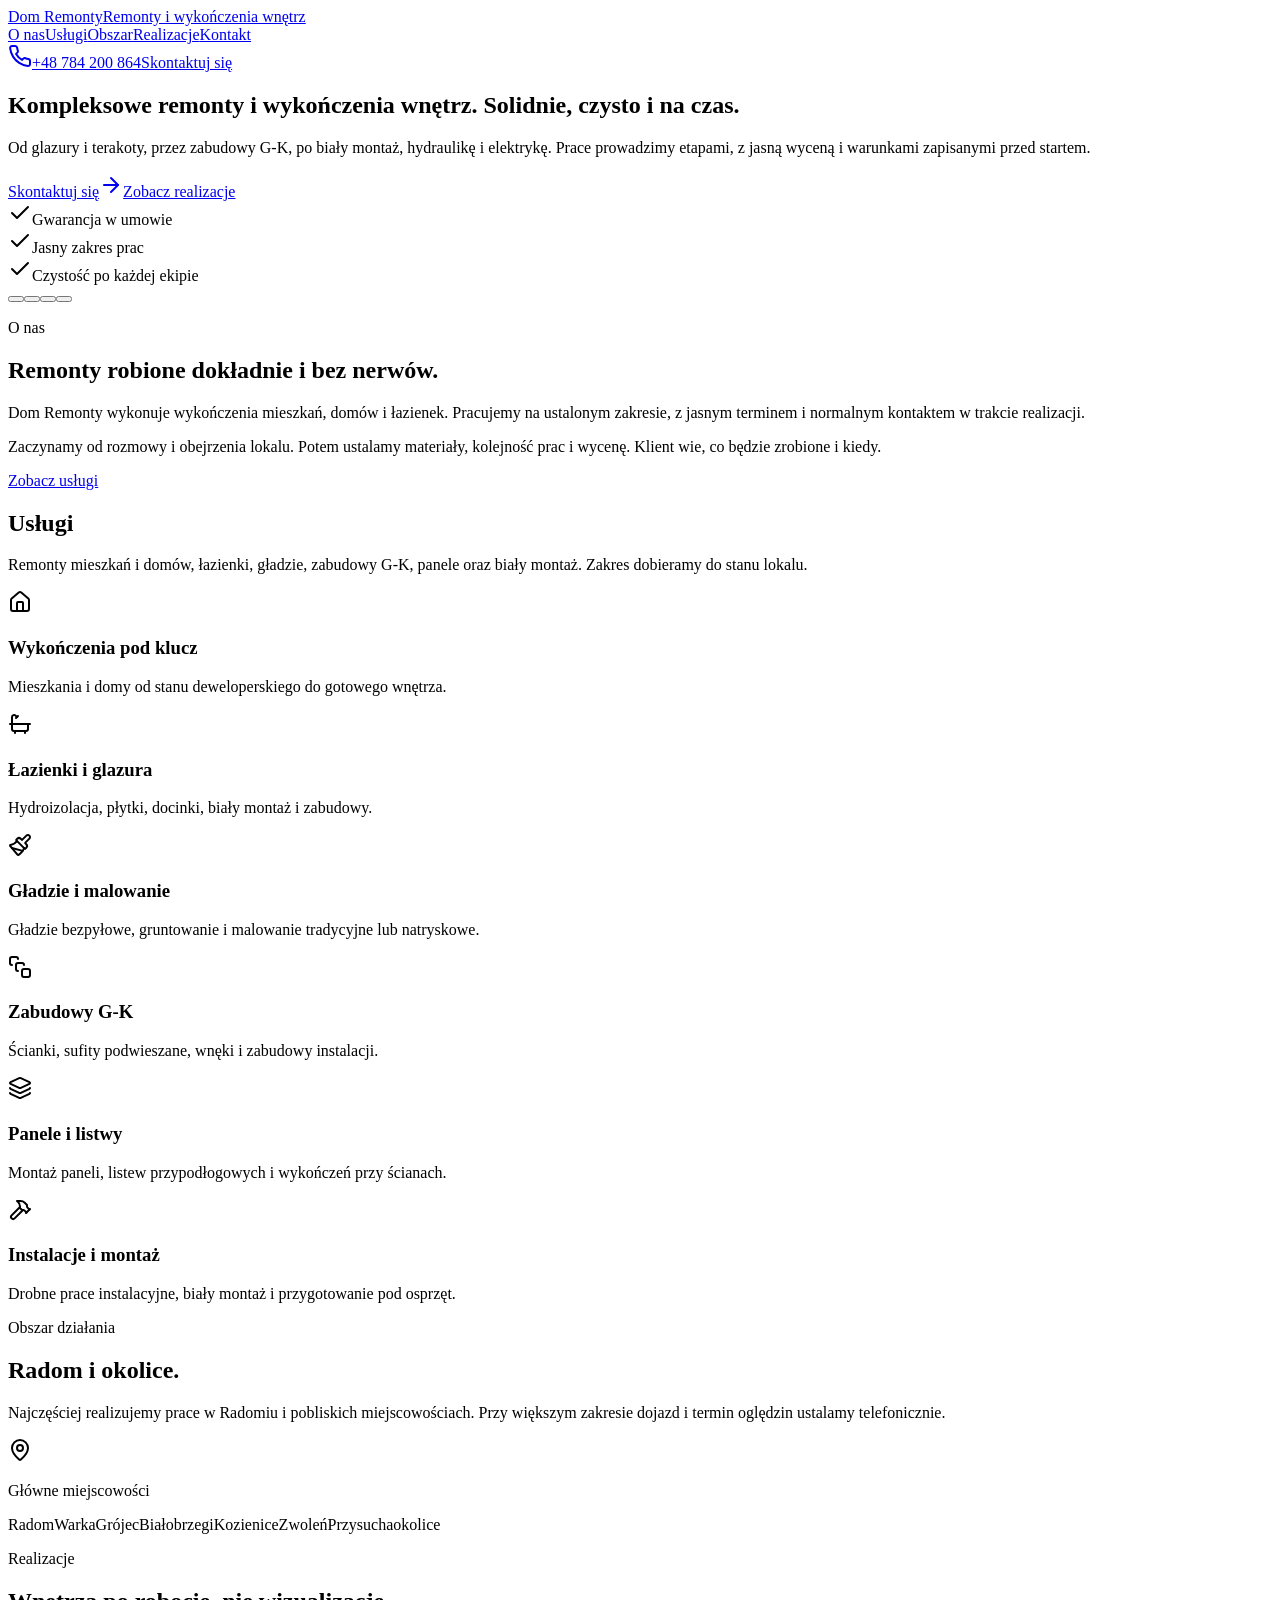
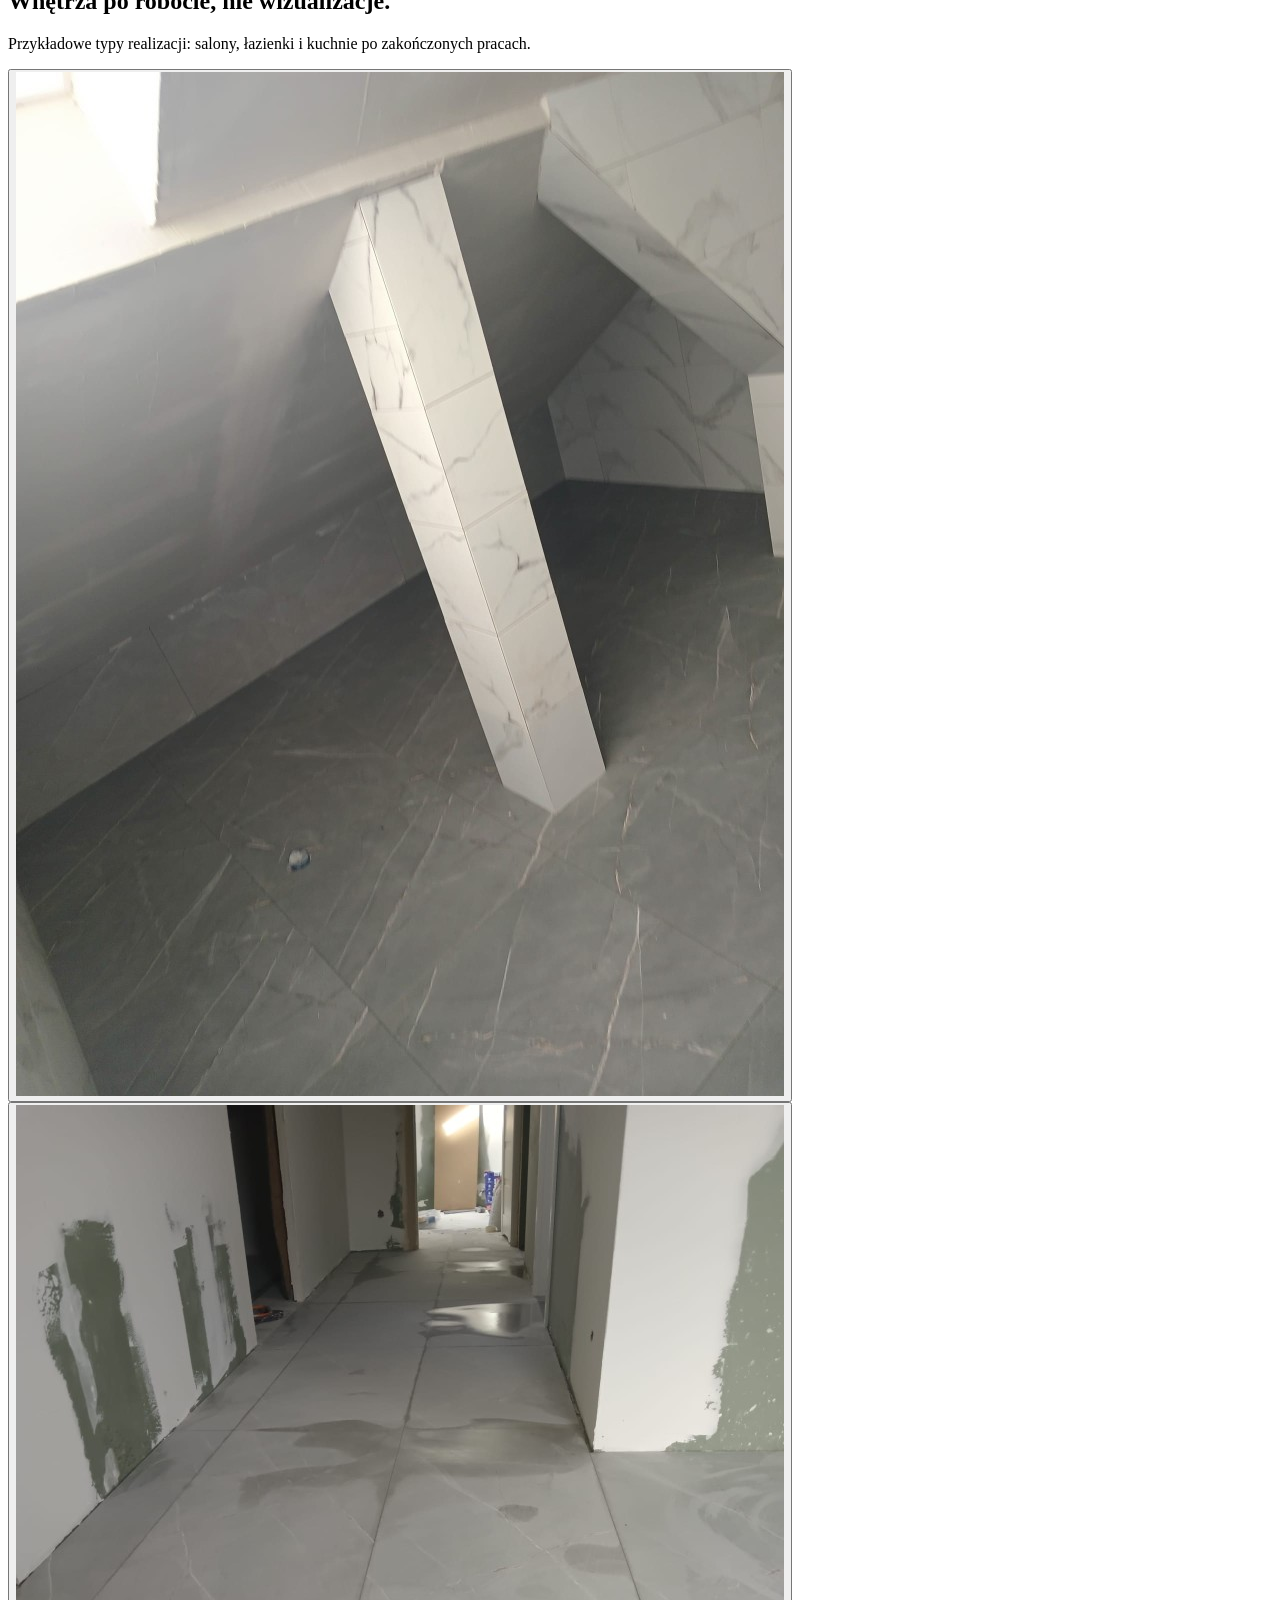
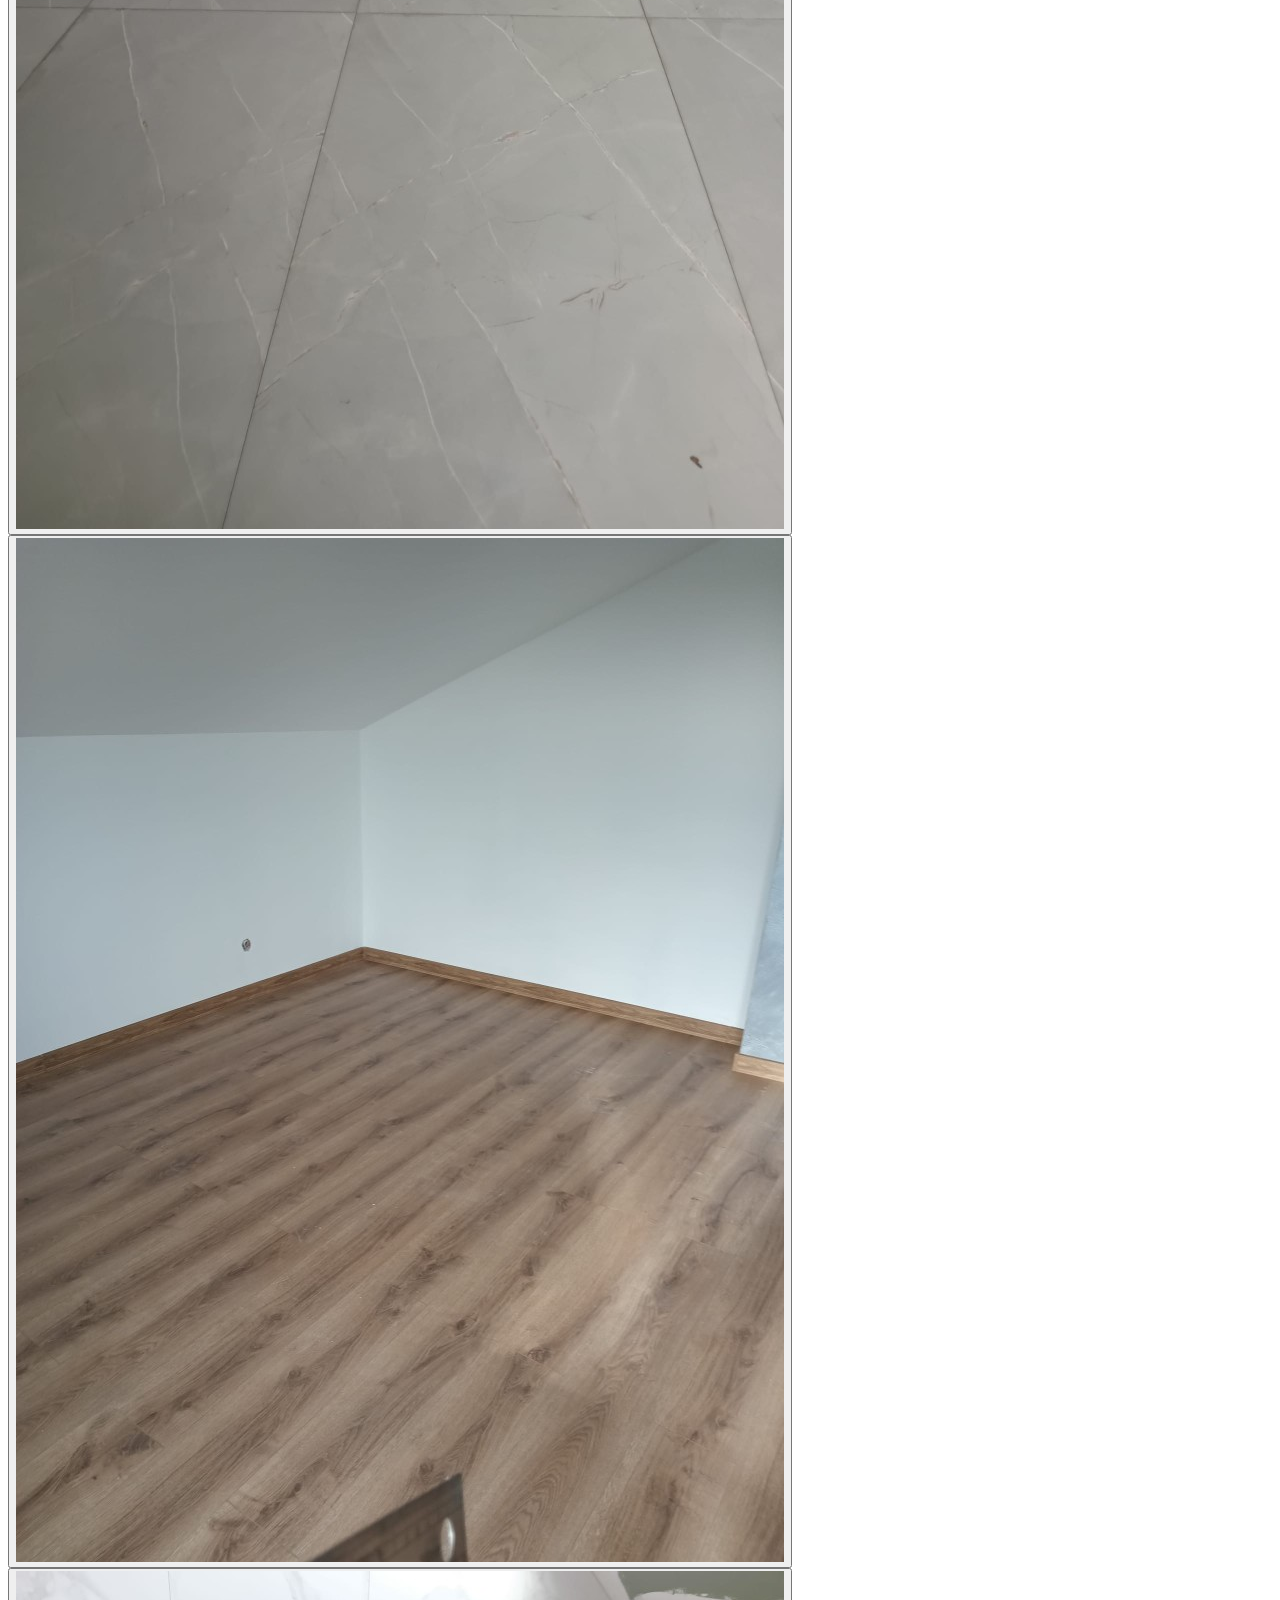
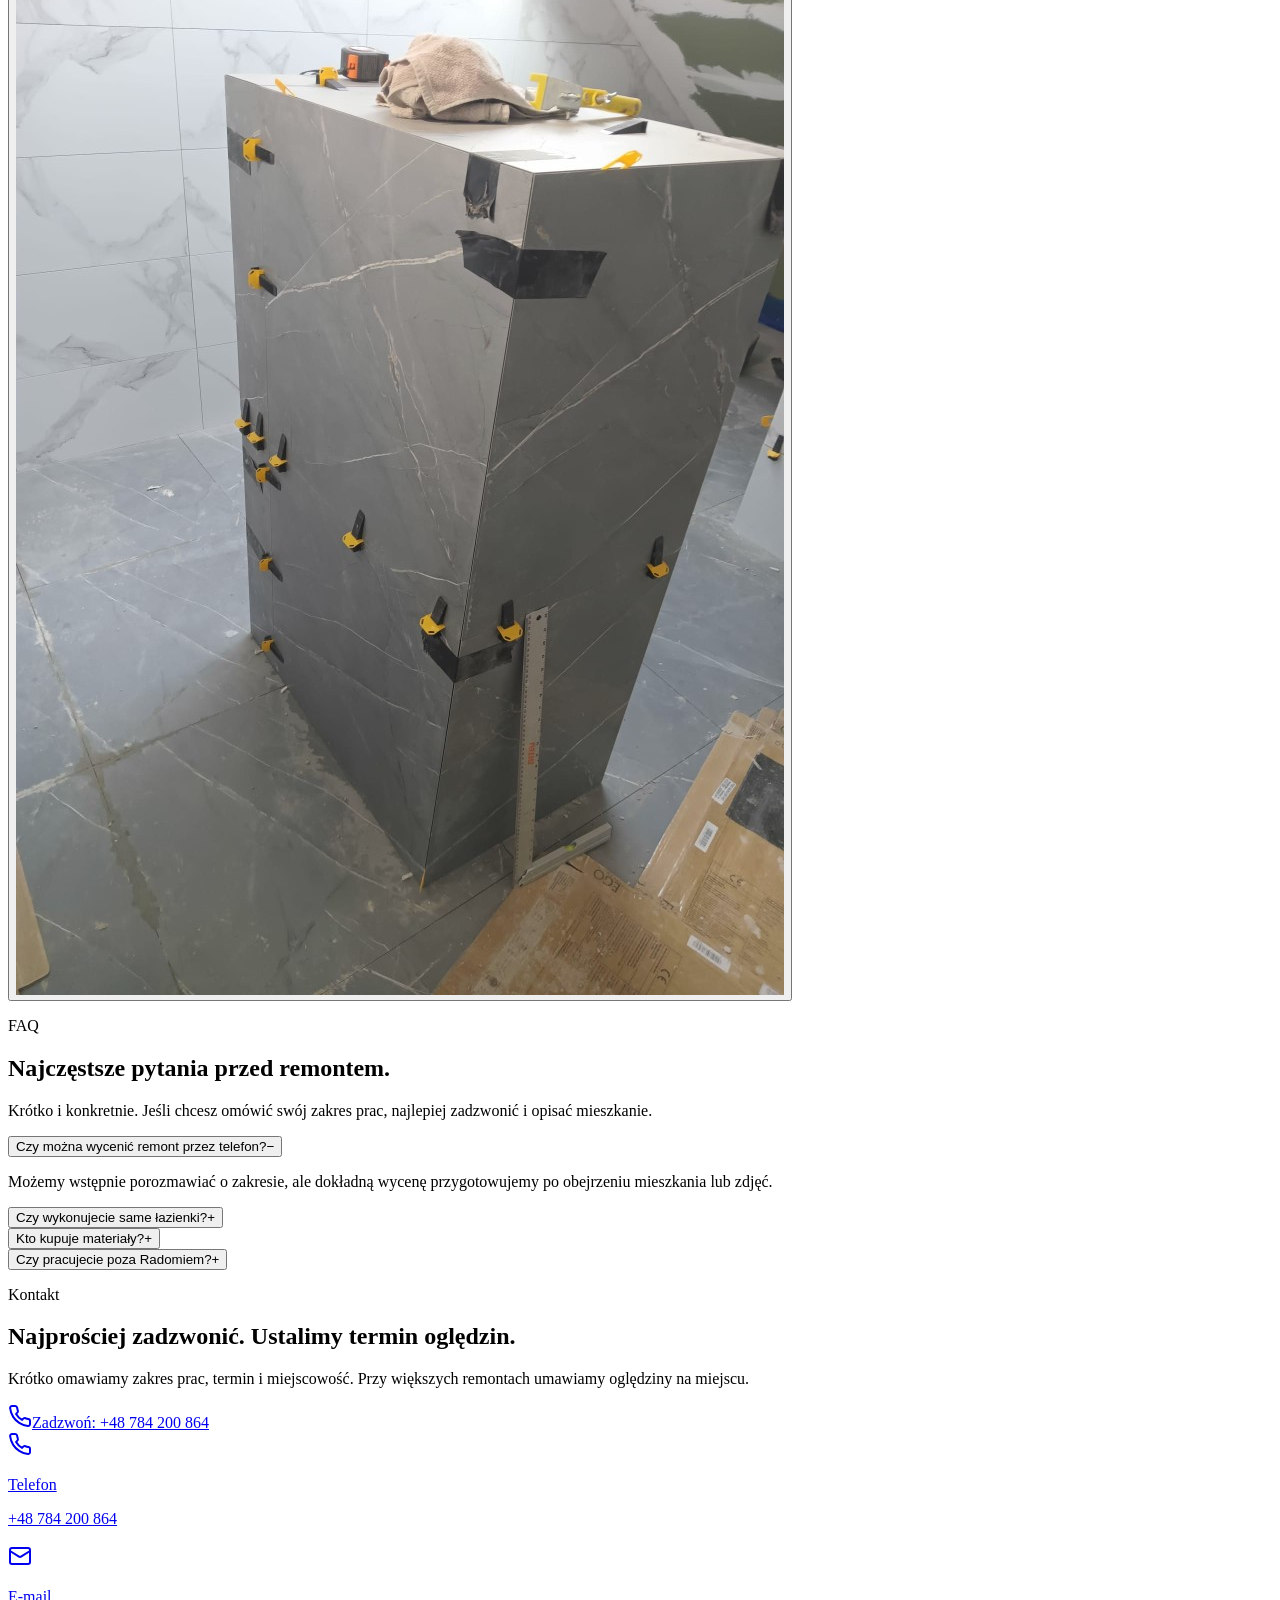
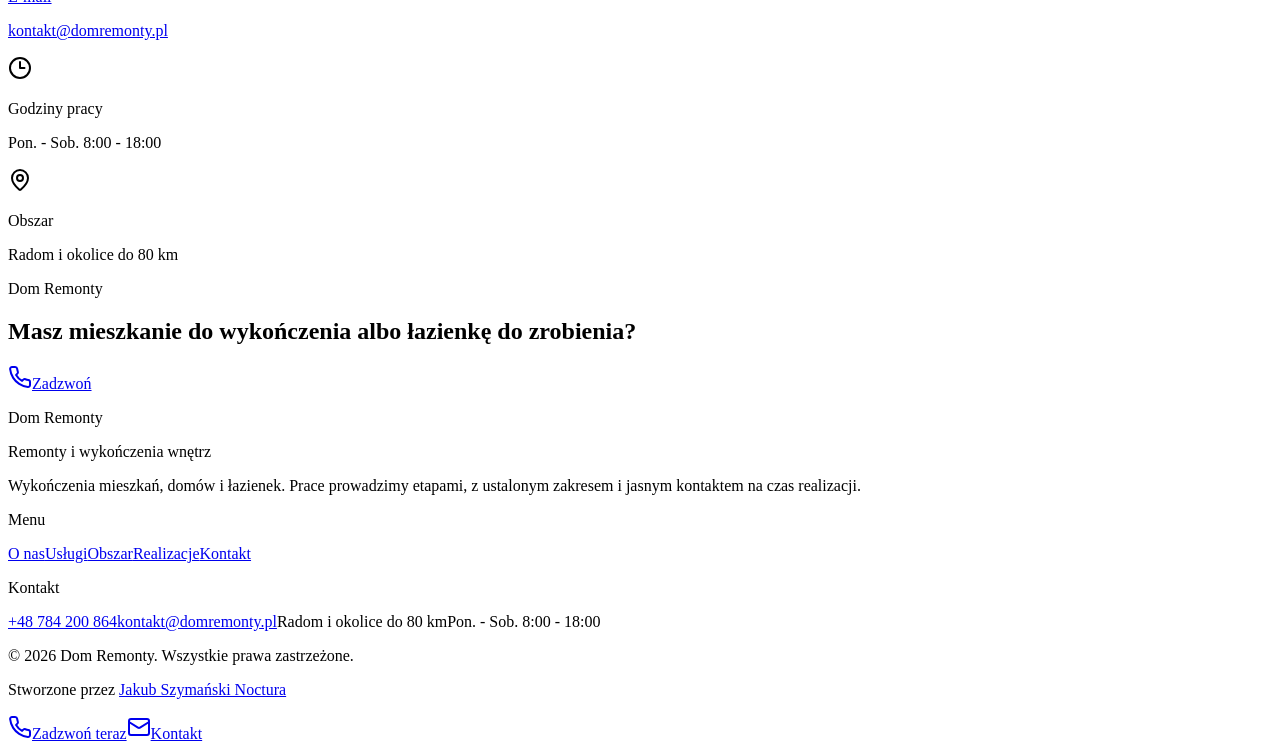
==== index.html @ 550c467b "Publish Dom Remonty static site Co-authored-by: Cursor <cursoragent@cursor.com>" ====
<!DOCTYPE html><html lang="pl"><head><meta charSet="utf-8"/><meta name="viewport" content="width=device-width, initial-scale=1"/><link rel="stylesheet" href="/dom-remonty-www/_next/static/css/8e48264287147557.css" data-precedence="next"/><link rel="preload" as="script" fetchPriority="low" href="/dom-remonty-www/_next/static/chunks/webpack-3a136aec95f11a82.js"/><script src="/dom-remonty-www/_next/static/chunks/fd9d1056-cf48984c1108c87a.js" async=""></script><script src="/dom-remonty-www/_next/static/chunks/117-f11ff7e3fb267fb1.js" async=""></script><script src="/dom-remonty-www/_next/static/chunks/main-app-78335114d9ce5252.js" async=""></script><script src="/dom-remonty-www/_next/static/chunks/app/page-342e4ae083a29378.js" async=""></script><title>Dom Remonty | Remonty i wykończenia wnętrz</title><meta name="description" content="Dom Remonty wykonuje kompleksowe remonty i wykończenia wnętrz: gładzie, malowanie, glazura, zabudowy G-K, biały montaż i instalacje."/><script src="/dom-remonty-www/_next/static/chunks/polyfills-42372ed130431b0a.js" noModule=""></script></head><body><main class="min-h-screen bg-[#050505] text-[#f7f3ea] antialiased"><header class="sticky top-0 z-50 border-b border-[#2b2418] bg-[#050505]/95 backdrop-blur"><div class="mx-auto flex max-w-7xl items-center justify-between px-5 py-4 lg:px-8"><a href="#top" class="group"><span class="brand-type block text-xl font-extrabold tracking-[-0.02em] text-white">Dom Remonty</span><span class="block text-[11px] font-bold uppercase tracking-[0.22em] text-[#c99a3a]">Remonty i wykończenia wnętrz</span></a><nav class="hidden items-center gap-7 lg:flex"><a href="#onas" class="text-sm font-semibold text-stone-300 hover:text-[#d4a84d]">O nas</a><a href="#uslugi" class="text-sm font-semibold text-stone-300 hover:text-[#d4a84d]">Usługi</a><a href="#obszar" class="text-sm font-semibold text-stone-300 hover:text-[#d4a84d]">Obszar</a><a href="#realizacje" class="text-sm font-semibold text-stone-300 hover:text-[#d4a84d]">Realizacje</a><a href="#kontakt" class="text-sm font-semibold text-stone-300 hover:text-[#d4a84d]">Kontakt</a></nav><div class="hidden items-center gap-3 md:flex"><a href="tel:+48784200864" class="inline-flex items-center gap-2 border border-[#2b2418] px-4 py-2 text-sm font-bold text-white hover:border-[#b8860b]"><svg xmlns="http://www.w3.org/2000/svg" width="24" height="24" viewBox="0 0 24 24" fill="none" stroke="currentColor" stroke-width="2" stroke-linecap="round" stroke-linejoin="round" class="lucide lucide-phone h-4 w-4 text-[#c99a3a]"><path d="M22 16.92v3a2 2 0 0 1-2.18 2 19.79 19.79 0 0 1-8.63-3.07 19.5 19.5 0 0 1-6-6 19.79 19.79 0 0 1-3.07-8.67A2 2 0 0 1 4.11 2h3a2 2 0 0 1 2 1.72 12.84 12.84 0 0 0 .7 2.81 2 2 0 0 1-.45 2.11L8.09 9.91a16 16 0 0 0 6 6l1.27-1.27a2 2 0 0 1 2.11-.45 12.84 12.84 0 0 0 2.81.7A2 2 0 0 1 22 16.92z"></path></svg>+48 784 200 864</a><a href="#kontakt" class="bg-[#b8860b] px-5 py-2.5 text-sm font-extrabold text-white hover:bg-[#946c08]">Skontaktuj się</a></div></div></header><section id="top" class="relative overflow-hidden border-b border-[#2b2418]"><div class="absolute inset-0 bg-cover bg-center transition-opacity duration-1000 opacity-100" style="background-image:url(&#x27;/realizacje/lazienka-skosy.jpg&#x27;)"></div><div class="absolute inset-0 bg-cover bg-center transition-opacity duration-1000 opacity-0" style="background-image:url(&#x27;/realizacje/plytki-korytarz.png&#x27;)"></div><div class="absolute inset-0 bg-cover bg-center transition-opacity duration-1000 opacity-0" style="background-image:url(&#x27;/realizacje/panele-pokoj.jpg&#x27;)"></div><div class="absolute inset-0 bg-cover bg-center transition-opacity duration-1000 opacity-0" style="background-image:url(&#x27;/realizacje/zabudowa-lazienki.jpg&#x27;)"></div><div class="absolute inset-0 bg-black/35"></div><div class="absolute inset-0 bg-gradient-to-r from-black/80 via-black/45 to-black/10"></div><div class="relative mx-auto flex min-h-[calc(100vh-73px)] max-w-7xl items-center px-5 py-16 lg:px-8"><div class="max-w-5xl"><h1 class="max-w-5xl text-5xl font-extrabold leading-[1.04] tracking-[-0.02em] text-white drop-shadow-[0_4px_18px_rgba(0,0,0,0.85)] md:text-7xl xl:text-[5.35rem]">Kompleksowe remonty i wykończenia wnętrz. Solidnie, czysto i na czas.</h1><p class="mt-7 max-w-3xl text-lg font-medium leading-8 text-stone-100 drop-shadow-[0_3px_12px_rgba(0,0,0,0.8)] md:text-xl">Od glazury i terakoty, przez zabudowy G-K, po biały montaż, hydraulikę i elektrykę. Prace prowadzimy etapami, z jasną wyceną i warunkami zapisanymi przed startem.</p><div class="mt-9 flex flex-col gap-4 sm:flex-row"><a href="#kontakt" class="inline-flex items-center justify-center gap-2 bg-[#b8860b] px-7 py-4 text-sm font-extrabold uppercase tracking-wide text-white hover:bg-[#946c08]">Skontaktuj się<svg xmlns="http://www.w3.org/2000/svg" width="24" height="24" viewBox="0 0 24 24" fill="none" stroke="currentColor" stroke-width="2" stroke-linecap="round" stroke-linejoin="round" class="lucide lucide-arrow-right h-4 w-4"><path d="M5 12h14"></path><path d="m12 5 7 7-7 7"></path></svg></a><a href="#realizacje" class="inline-flex items-center justify-center border border-[#6b5129] bg-black/25 px-7 py-4 text-sm font-extrabold uppercase tracking-wide text-white hover:border-[#b8860b]">Zobacz realizacje</a></div><div class="mt-10 grid gap-3 sm:grid-cols-3"><div class="border border-[#4a3820] bg-black/55 p-4 text-sm font-bold text-stone-100"><svg xmlns="http://www.w3.org/2000/svg" width="24" height="24" viewBox="0 0 24 24" fill="none" stroke="currentColor" stroke-width="2" stroke-linecap="round" stroke-linejoin="round" class="lucide lucide-check mb-3 h-5 w-5 text-[#c99a3a]"><path d="M20 6 9 17l-5-5"></path></svg>Gwarancja w umowie</div><div class="border border-[#4a3820] bg-black/55 p-4 text-sm font-bold text-stone-100"><svg xmlns="http://www.w3.org/2000/svg" width="24" height="24" viewBox="0 0 24 24" fill="none" stroke="currentColor" stroke-width="2" stroke-linecap="round" stroke-linejoin="round" class="lucide lucide-check mb-3 h-5 w-5 text-[#c99a3a]"><path d="M20 6 9 17l-5-5"></path></svg>Jasny zakres prac</div><div class="border border-[#4a3820] bg-black/55 p-4 text-sm font-bold text-stone-100"><svg xmlns="http://www.w3.org/2000/svg" width="24" height="24" viewBox="0 0 24 24" fill="none" stroke="currentColor" stroke-width="2" stroke-linecap="round" stroke-linejoin="round" class="lucide lucide-check mb-3 h-5 w-5 text-[#c99a3a]"><path d="M20 6 9 17l-5-5"></path></svg>Czystość po każdej ekipie</div></div></div></div><div class="absolute bottom-6 left-5 right-5 mx-auto flex max-w-7xl justify-start gap-2 lg:px-8"><button type="button" aria-label="Pokaż zdjęcie 1" class="h-2.5 transition-all w-12 bg-[#b8860b]"></button><button type="button" aria-label="Pokaż zdjęcie 2" class="h-2.5 transition-all w-2.5 bg-white/45 hover:bg-white"></button><button type="button" aria-label="Pokaż zdjęcie 3" class="h-2.5 transition-all w-2.5 bg-white/45 hover:bg-white"></button><button type="button" aria-label="Pokaż zdjęcie 4" class="h-2.5 transition-all w-2.5 bg-white/45 hover:bg-white"></button></div></section><section id="onas" class="bg-white py-24 text-[#11100d]"><div class="mx-auto grid max-w-7xl gap-12 px-5 lg:grid-cols-[0.85fr_1fr] lg:items-center lg:px-8"><div><p class="mb-3 text-sm font-extrabold uppercase tracking-[0.18em] text-[#c99a3a]">O nas</p><div class="mb-6 h-0.5 w-20 bg-[#c99a3a]"></div><h2 class="max-w-lg text-5xl font-extrabold leading-[1.08] tracking-[-0.03em] md:text-6xl">Remonty robione dokładnie i bez nerwów.</h2><div class="mt-6 grid gap-4 text-base leading-8 text-stone-700"><p class="mb-0">Dom Remonty wykonuje wykończenia mieszkań, domów i łazienek. Pracujemy na ustalonym zakresie, z jasnym terminem i normalnym kontaktem w trakcie realizacji.</p><p class="mb-0">Zaczynamy od rozmowy i obejrzenia lokalu. Potem ustalamy materiały, kolejność prac i wycenę. Klient wie, co będzie zrobione i kiedy.</p></div><a href="#uslugi" class="mt-8 inline-flex bg-[#b8860b] px-6 py-4 text-sm font-extrabold uppercase tracking-wide text-white hover:bg-[#946c08]">Zobacz usługi</a></div><div class="relative"><div class="absolute -right-3 top-5 h-full w-full border-2 border-[#c99a3a]"></div><div class="relative min-h-[430px] border border-stone-200 bg-cover bg-center shadow-2xl shadow-stone-900/10" style="background-image:url(&#x27;/realizacje/zabudowa-lazienki.jpg&#x27;)"></div></div></div></section><section id="uslugi" class="bg-[#050505] py-24"><div class="mx-auto max-w-7xl px-5 lg:px-8"><div class="mb-8 grid gap-6 md:grid-cols-[1fr_0.75fr] md:items-start"><h2 class="text-5xl font-extrabold uppercase leading-none tracking-[0.01em] text-white md:text-6xl">Usługi</h2><p class="mb-0 max-w-lg text-sm leading-7 text-stone-400 md:justify-self-end md:text-right">Remonty mieszkań i domów, łazienki, gładzie, zabudowy G-K, panele oraz biały montaż. Zakres dobieramy do stanu lokalu.</p></div><div class="grid border border-[#2b2418] md:grid-cols-2 lg:grid-cols-3"><article class="min-h-48 border-b border-[#2b2418] p-6 lg:border-r [&amp;:nth-child(3n)]:lg:border-r-0 [&amp;:nth-last-child(-n+3)]:lg:border-b-0"><div class="mb-5 flex items-center justify-between"><span class="h-0.5 w-8 bg-[#c99a3a]"></span><svg xmlns="http://www.w3.org/2000/svg" width="24" height="24" viewBox="0 0 24 24" fill="none" stroke="currentColor" stroke-width="2" stroke-linecap="round" stroke-linejoin="round" class="lucide lucide-house h-6 w-6 text-[#c99a3a]"><path d="M15 21v-8a1 1 0 0 0-1-1h-4a1 1 0 0 0-1 1v8"></path><path d="M3 10a2 2 0 0 1 .709-1.528l7-5.999a2 2 0 0 1 2.582 0l7 5.999A2 2 0 0 1 21 10v9a2 2 0 0 1-2 2H5a2 2 0 0 1-2-2z"></path></svg></div><h3 class="mb-3 text-2xl font-extrabold uppercase leading-tight tracking-[0.01em] text-white">Wykończenia pod klucz</h3><p class="mb-0 text-sm leading-7 text-stone-400">Mieszkania i domy od stanu deweloperskiego do gotowego wnętrza.</p></article><article class="min-h-48 border-b border-[#2b2418] p-6 lg:border-r [&amp;:nth-child(3n)]:lg:border-r-0 [&amp;:nth-last-child(-n+3)]:lg:border-b-0"><div class="mb-5 flex items-center justify-between"><span class="h-0.5 w-8 bg-[#c99a3a]"></span><svg xmlns="http://www.w3.org/2000/svg" width="24" height="24" viewBox="0 0 24 24" fill="none" stroke="currentColor" stroke-width="2" stroke-linecap="round" stroke-linejoin="round" class="lucide lucide-bath h-6 w-6 text-[#c99a3a]"><path d="M10 4 8 6"></path><path d="M17 19v2"></path><path d="M2 12h20"></path><path d="M7 19v2"></path><path d="M9 5 7.621 3.621A2.121 2.121 0 0 0 4 5v12a2 2 0 0 0 2 2h12a2 2 0 0 0 2-2v-5"></path></svg></div><h3 class="mb-3 text-2xl font-extrabold uppercase leading-tight tracking-[0.01em] text-white">Łazienki i glazura</h3><p class="mb-0 text-sm leading-7 text-stone-400">Hydroizolacja, płytki, docinki, biały montaż i zabudowy.</p></article><article class="min-h-48 border-b border-[#2b2418] p-6 lg:border-r [&amp;:nth-child(3n)]:lg:border-r-0 [&amp;:nth-last-child(-n+3)]:lg:border-b-0"><div class="mb-5 flex items-center justify-between"><span class="h-0.5 w-8 bg-[#c99a3a]"></span><svg xmlns="http://www.w3.org/2000/svg" width="24" height="24" viewBox="0 0 24 24" fill="none" stroke="currentColor" stroke-width="2" stroke-linecap="round" stroke-linejoin="round" class="lucide lucide-paintbrush h-6 w-6 text-[#c99a3a]"><path d="m14.622 17.897-10.68-2.913"></path><path d="M18.376 2.622a1 1 0 1 1 3.002 3.002L17.36 9.643a.5.5 0 0 0 0 .707l.944.944a2.41 2.41 0 0 1 0 3.408l-.944.944a.5.5 0 0 1-.707 0L8.354 7.348a.5.5 0 0 1 0-.707l.944-.944a2.41 2.41 0 0 1 3.408 0l.944.944a.5.5 0 0 0 .707 0z"></path><path d="M9 8c-1.804 2.71-3.97 3.46-6.583 3.948a.507.507 0 0 0-.302.819l7.32 8.883a1 1 0 0 0 1.185.204C12.735 20.405 16 16.792 16 15"></path></svg></div><h3 class="mb-3 text-2xl font-extrabold uppercase leading-tight tracking-[0.01em] text-white">Gładzie i malowanie</h3><p class="mb-0 text-sm leading-7 text-stone-400">Gładzie bezpyłowe, gruntowanie i malowanie tradycyjne lub natryskowe.</p></article><article class="min-h-48 border-b border-[#2b2418] p-6 lg:border-r [&amp;:nth-child(3n)]:lg:border-r-0 [&amp;:nth-last-child(-n+3)]:lg:border-b-0"><div class="mb-5 flex items-center justify-between"><span class="h-0.5 w-8 bg-[#c99a3a]"></span><svg xmlns="http://www.w3.org/2000/svg" width="24" height="24" viewBox="0 0 24 24" fill="none" stroke="currentColor" stroke-width="2" stroke-linecap="round" stroke-linejoin="round" class="lucide lucide-square-stack h-6 w-6 text-[#c99a3a]"><path d="M4 10c-1.1 0-2-.9-2-2V4c0-1.1.9-2 2-2h4c1.1 0 2 .9 2 2"></path><path d="M10 16c-1.1 0-2-.9-2-2v-4c0-1.1.9-2 2-2h4c1.1 0 2 .9 2 2"></path><rect width="8" height="8" x="14" y="14" rx="2"></rect></svg></div><h3 class="mb-3 text-2xl font-extrabold uppercase leading-tight tracking-[0.01em] text-white">Zabudowy G-K</h3><p class="mb-0 text-sm leading-7 text-stone-400">Ścianki, sufity podwieszane, wnęki i zabudowy instalacji.</p></article><article class="min-h-48 border-b border-[#2b2418] p-6 lg:border-r [&amp;:nth-child(3n)]:lg:border-r-0 [&amp;:nth-last-child(-n+3)]:lg:border-b-0"><div class="mb-5 flex items-center justify-between"><span class="h-0.5 w-8 bg-[#c99a3a]"></span><svg xmlns="http://www.w3.org/2000/svg" width="24" height="24" viewBox="0 0 24 24" fill="none" stroke="currentColor" stroke-width="2" stroke-linecap="round" stroke-linejoin="round" class="lucide lucide-layers h-6 w-6 text-[#c99a3a]"><path d="M12.83 2.18a2 2 0 0 0-1.66 0L2.6 6.08a1 1 0 0 0 0 1.83l8.58 3.91a2 2 0 0 0 1.66 0l8.58-3.9a1 1 0 0 0 0-1.83z"></path><path d="M2 12a1 1 0 0 0 .58.91l8.6 3.91a2 2 0 0 0 1.65 0l8.58-3.9A1 1 0 0 0 22 12"></path><path d="M2 17a1 1 0 0 0 .58.91l8.6 3.91a2 2 0 0 0 1.65 0l8.58-3.9A1 1 0 0 0 22 17"></path></svg></div><h3 class="mb-3 text-2xl font-extrabold uppercase leading-tight tracking-[0.01em] text-white">Panele i listwy</h3><p class="mb-0 text-sm leading-7 text-stone-400">Montaż paneli, listew przypodłogowych i wykończeń przy ścianach.</p></article><article class="min-h-48 border-b border-[#2b2418] p-6 lg:border-r [&amp;:nth-child(3n)]:lg:border-r-0 [&amp;:nth-last-child(-n+3)]:lg:border-b-0"><div class="mb-5 flex items-center justify-between"><span class="h-0.5 w-8 bg-[#c99a3a]"></span><svg xmlns="http://www.w3.org/2000/svg" width="24" height="24" viewBox="0 0 24 24" fill="none" stroke="currentColor" stroke-width="2" stroke-linecap="round" stroke-linejoin="round" class="lucide lucide-hammer h-6 w-6 text-[#c99a3a]"><path d="m15 12-8.373 8.373a1 1 0 1 1-3-3L12 9"></path><path d="m18 15 4-4"></path><path d="m21.5 11.5-1.914-1.914A2 2 0 0 1 19 8.172V7l-2.26-2.26a6 6 0 0 0-4.202-1.756L9 2.96l.92.82A6.18 6.18 0 0 1 12 8.4V10l2 2h1.172a2 2 0 0 1 1.414.586L18.5 14.5"></path></svg></div><h3 class="mb-3 text-2xl font-extrabold uppercase leading-tight tracking-[0.01em] text-white">Instalacje i montaż</h3><p class="mb-0 text-sm leading-7 text-stone-400">Drobne prace instalacyjne, biały montaż i przygotowanie pod osprzęt.</p></article></div></div></section><section id="obszar" class="border-y border-[#2b2418] bg-[#11100d] py-20"><div class="mx-auto grid max-w-7xl gap-10 px-5 lg:grid-cols-[0.9fr_1.1fr] lg:items-center lg:px-8"><div><p class="mb-4 text-sm font-extrabold uppercase tracking-[0.18em] text-[#c99a3a]">Obszar działania</p><h2 class="text-5xl font-extrabold leading-[1.08] tracking-[-0.035em] text-white md:text-6xl">Radom i okolice.</h2><p class="mt-6 mb-0 max-w-2xl leading-8 text-stone-300">Najczęściej realizujemy prace w Radomiu i pobliskich miejscowościach. Przy większym zakresie dojazd i termin oględzin ustalamy telefonicznie.</p></div><div class="border border-[#2b2418] bg-[#050505] p-6"><div class="mb-5 flex items-center gap-3 border-b border-[#2b2418] pb-5"><svg xmlns="http://www.w3.org/2000/svg" width="24" height="24" viewBox="0 0 24 24" fill="none" stroke="currentColor" stroke-width="2" stroke-linecap="round" stroke-linejoin="round" class="lucide lucide-map-pin h-6 w-6 text-[#c99a3a]"><path d="M20 10c0 4.993-5.539 10.193-7.399 11.799a1 1 0 0 1-1.202 0C9.539 20.193 4 14.993 4 10a8 8 0 0 1 16 0"></path><circle cx="12" cy="10" r="3"></circle></svg><p class="mb-0 text-lg font-extrabold text-white">Główne miejscowości</p></div><div class="flex flex-wrap gap-3"><span class="border border-[#2b2418] px-4 py-3 text-sm font-extrabold uppercase tracking-[0.08em] text-white">Radom</span><span class="border border-[#2b2418] px-4 py-3 text-sm font-extrabold uppercase tracking-[0.08em] text-white">Warka</span><span class="border border-[#2b2418] px-4 py-3 text-sm font-extrabold uppercase tracking-[0.08em] text-white">Grójec</span><span class="border border-[#2b2418] px-4 py-3 text-sm font-extrabold uppercase tracking-[0.08em] text-white">Białobrzegi</span><span class="border border-[#2b2418] px-4 py-3 text-sm font-extrabold uppercase tracking-[0.08em] text-white">Kozienice</span><span class="border border-[#2b2418] px-4 py-3 text-sm font-extrabold uppercase tracking-[0.08em] text-white">Zwoleń</span><span class="border border-[#2b2418] px-4 py-3 text-sm font-extrabold uppercase tracking-[0.08em] text-white">Przysucha</span><span class="border border-[#2b2418] px-4 py-3 text-sm font-extrabold uppercase tracking-[0.08em] text-white">okolice</span></div></div></div></section><section id="realizacje" class="bg-[#050505] py-20"><div class="mx-auto max-w-7xl px-5 lg:px-8"><div class="mb-12 flex flex-col justify-between gap-6 md:flex-row md:items-end"><div><p class="mb-4 text-sm font-extrabold uppercase tracking-[0.18em] text-[#c99a3a]">Realizacje</p><h2 class="text-5xl font-extrabold leading-[1.08] tracking-[-0.035em] text-white md:text-6xl">Wnętrza po robocie, nie wizualizacje.</h2></div><p class="mb-0 max-w-xl leading-8 text-stone-300">Przykładowe typy realizacji: salony, łazienki i kuchnie po zakończonych pracach.</p></div><div class="grid gap-5 sm:grid-cols-2 lg:grid-cols-4"><button type="button" class="group block overflow-hidden border border-[#2b2418] bg-[#11100d] text-left" aria-label="Powiększ realizację 1"><img src="/realizacje/lazienka-skosy.jpg" alt="Łazienka na poddaszu" loading="lazy" decoding="async" class="h-96 w-full object-cover transition duration-500 group-hover:scale-105 lg:h-80"/></button><button type="button" class="group block overflow-hidden border border-[#2b2418] bg-[#11100d] text-left" aria-label="Powiększ realizację 2"><img src="/realizacje/plytki-korytarz.png" alt="Układanie dużych płytek" loading="lazy" decoding="async" class="h-96 w-full object-cover transition duration-500 group-hover:scale-105 lg:h-80"/></button><button type="button" class="group block overflow-hidden border border-[#2b2418] bg-[#11100d] text-left" aria-label="Powiększ realizację 3"><img src="/realizacje/panele-pokoj.jpg" alt="Panele i listwy" loading="lazy" decoding="async" class="h-96 w-full object-cover transition duration-500 group-hover:scale-105 lg:h-80"/></button><button type="button" class="group block overflow-hidden border border-[#2b2418] bg-[#11100d] text-left" aria-label="Powiększ realizację 4"><img src="/realizacje/zabudowa-lazienki.jpg" alt="Zabudowa łazienki" loading="lazy" decoding="async" class="h-96 w-full object-cover transition duration-500 group-hover:scale-105 lg:h-80"/></button></div></div></section><section class="bg-white py-20 text-[#11100d]"><div class="mx-auto grid max-w-7xl gap-10 px-5 lg:grid-cols-[0.75fr_1.25fr] lg:px-8"><div><p class="mb-4 text-sm font-extrabold uppercase tracking-[0.18em] text-[#8a6209]">FAQ</p><h2 class="text-5xl font-extrabold leading-[1.08] tracking-[-0.03em] md:text-6xl">Najczęstsze pytania przed remontem.</h2><p class="mt-6 mb-0 max-w-md leading-8 text-stone-700">Krótko i konkretnie. Jeśli chcesz omówić swój zakres prac, najlepiej zadzwonić i opisać mieszkanie.</p></div><div class="border-y border-stone-300"><div class="border-b border-stone-300 last:border-b-0"><button type="button" class="flex w-full items-center justify-between gap-6 py-6 text-left"><span class="text-xl font-extrabold leading-7">Czy można wycenić remont przez telefon?</span><span class="text-3xl font-extrabold text-[#8a6209]">−</span></button><p class="mb-6 max-w-2xl leading-8 text-stone-700">Możemy wstępnie porozmawiać o zakresie, ale dokładną wycenę przygotowujemy po obejrzeniu mieszkania lub zdjęć.</p></div><div class="border-b border-stone-300 last:border-b-0"><button type="button" class="flex w-full items-center justify-between gap-6 py-6 text-left"><span class="text-xl font-extrabold leading-7">Czy wykonujecie same łazienki?</span><span class="text-3xl font-extrabold text-[#8a6209]">+</span></button></div><div class="border-b border-stone-300 last:border-b-0"><button type="button" class="flex w-full items-center justify-between gap-6 py-6 text-left"><span class="text-xl font-extrabold leading-7">Kto kupuje materiały?</span><span class="text-3xl font-extrabold text-[#8a6209]">+</span></button></div><div class="border-b border-stone-300 last:border-b-0"><button type="button" class="flex w-full items-center justify-between gap-6 py-6 text-left"><span class="text-xl font-extrabold leading-7">Czy pracujecie poza Radomiem?</span><span class="text-3xl font-extrabold text-[#8a6209]">+</span></button></div></div></div></section><section id="kontakt" class="bg-[#11100d] py-20"><div class="mx-auto grid max-w-7xl gap-10 px-5 lg:grid-cols-[0.85fr_1.15fr] lg:px-8"><div><p class="mb-4 text-sm font-extrabold uppercase tracking-[0.18em] text-[#c99a3a]">Kontakt</p><h2 class="text-5xl font-extrabold leading-[1.08] tracking-[-0.035em] text-white md:text-6xl">Najprościej zadzwonić. Ustalimy termin oględzin.</h2><p class="mt-6 max-w-xl text-lg leading-8 text-stone-300">Krótko omawiamy zakres prac, termin i miejscowość. Przy większych remontach umawiamy oględziny na miejscu.</p><a href="tel:+48784200864" class="mt-8 inline-flex items-center gap-3 bg-[#b8860b] px-7 py-4 text-base font-extrabold uppercase tracking-wide text-white hover:bg-[#946c08]"><svg xmlns="http://www.w3.org/2000/svg" width="24" height="24" viewBox="0 0 24 24" fill="none" stroke="currentColor" stroke-width="2" stroke-linecap="round" stroke-linejoin="round" class="lucide lucide-phone h-5 w-5"><path d="M22 16.92v3a2 2 0 0 1-2.18 2 19.79 19.79 0 0 1-8.63-3.07 19.5 19.5 0 0 1-6-6 19.79 19.79 0 0 1-3.07-8.67A2 2 0 0 1 4.11 2h3a2 2 0 0 1 2 1.72 12.84 12.84 0 0 0 .7 2.81 2 2 0 0 1-.45 2.11L8.09 9.91a16 16 0 0 0 6 6l1.27-1.27a2 2 0 0 1 2.11-.45 12.84 12.84 0 0 0 2.81.7A2 2 0 0 1 22 16.92z"></path></svg>Zadzwoń: +48 784 200 864</a></div><div class="grid gap-4 sm:grid-cols-2"><a href="tel:+48784200864" class="border border-[#2b2418] bg-[#050505] p-6 transition hover:border-[#b8860b]"><svg xmlns="http://www.w3.org/2000/svg" width="24" height="24" viewBox="0 0 24 24" fill="none" stroke="currentColor" stroke-width="2" stroke-linecap="round" stroke-linejoin="round" class="lucide lucide-phone mb-5 h-7 w-7 text-[#c99a3a]"><path d="M22 16.92v3a2 2 0 0 1-2.18 2 19.79 19.79 0 0 1-8.63-3.07 19.5 19.5 0 0 1-6-6 19.79 19.79 0 0 1-3.07-8.67A2 2 0 0 1 4.11 2h3a2 2 0 0 1 2 1.72 12.84 12.84 0 0 0 .7 2.81 2 2 0 0 1-.45 2.11L8.09 9.91a16 16 0 0 0 6 6l1.27-1.27a2 2 0 0 1 2.11-.45 12.84 12.84 0 0 0 2.81.7A2 2 0 0 1 22 16.92z"></path></svg><p class="mb-2 text-sm font-extrabold uppercase tracking-[0.18em] text-stone-500">Telefon</p><p class="mb-0 text-2xl font-extrabold text-white">+48 784 200 864</p></a><a href="mailto:kontakt@domremonty.pl" class="border border-[#2b2418] bg-[#050505] p-6 transition hover:border-[#b8860b]"><svg xmlns="http://www.w3.org/2000/svg" width="24" height="24" viewBox="0 0 24 24" fill="none" stroke="currentColor" stroke-width="2" stroke-linecap="round" stroke-linejoin="round" class="lucide lucide-mail mb-5 h-7 w-7 text-[#c99a3a]"><rect width="20" height="16" x="2" y="4" rx="2"></rect><path d="m22 7-8.97 5.7a1.94 1.94 0 0 1-2.06 0L2 7"></path></svg><p class="mb-2 text-sm font-extrabold uppercase tracking-[0.18em] text-stone-500">E-mail</p><p class="mb-0 text-xl font-extrabold text-white">kontakt@domremonty.pl</p></a><div class="border border-[#2b2418] bg-[#050505] p-6"><svg xmlns="http://www.w3.org/2000/svg" width="24" height="24" viewBox="0 0 24 24" fill="none" stroke="currentColor" stroke-width="2" stroke-linecap="round" stroke-linejoin="round" class="lucide lucide-clock3 mb-5 h-7 w-7 text-[#c99a3a]"><circle cx="12" cy="12" r="10"></circle><polyline points="12 6 12 12 16.5 12"></polyline></svg><p class="mb-2 text-sm font-extrabold uppercase tracking-[0.18em] text-stone-500">Godziny pracy</p><p class="mb-0 text-xl font-extrabold text-white">Pon. - Sob. 8:00 - 18:00</p></div><div class="border border-[#2b2418] bg-[#050505] p-6"><svg xmlns="http://www.w3.org/2000/svg" width="24" height="24" viewBox="0 0 24 24" fill="none" stroke="currentColor" stroke-width="2" stroke-linecap="round" stroke-linejoin="round" class="lucide lucide-map-pin mb-5 h-7 w-7 text-[#c99a3a]"><path d="M20 10c0 4.993-5.539 10.193-7.399 11.799a1 1 0 0 1-1.202 0C9.539 20.193 4 14.993 4 10a8 8 0 0 1 16 0"></path><circle cx="12" cy="10" r="3"></circle></svg><p class="mb-2 text-sm font-extrabold uppercase tracking-[0.18em] text-stone-500">Obszar</p><p class="mb-0 text-xl font-extrabold text-white">Radom i okolice do 80 km</p></div></div></div></section><footer class="border-t border-[#2b2418] bg-[#050505] px-5 py-12 lg:px-8"><div class="mx-auto max-w-7xl"><div class="mb-10 grid gap-6 border border-[#2b2418] bg-[#11100d] p-6 md:grid-cols-[1fr_auto] md:items-center lg:p-8"><div><p class="mb-2 text-sm font-extrabold uppercase tracking-[0.18em] text-[#c99a3a]">Dom Remonty</p><h2 class="mb-0 max-w-3xl text-3xl font-extrabold leading-tight tracking-[-0.02em] text-white md:text-4xl">Masz mieszkanie do wykończenia albo łazienkę do zrobienia?</h2></div><a href="tel:+48784200864" class="inline-flex items-center justify-center gap-3 bg-[#b8860b] px-6 py-4 text-sm font-extrabold uppercase tracking-wide text-white hover:bg-[#946c08]"><svg xmlns="http://www.w3.org/2000/svg" width="24" height="24" viewBox="0 0 24 24" fill="none" stroke="currentColor" stroke-width="2" stroke-linecap="round" stroke-linejoin="round" class="lucide lucide-phone h-4 w-4"><path d="M22 16.92v3a2 2 0 0 1-2.18 2 19.79 19.79 0 0 1-8.63-3.07 19.5 19.5 0 0 1-6-6 19.79 19.79 0 0 1-3.07-8.67A2 2 0 0 1 4.11 2h3a2 2 0 0 1 2 1.72 12.84 12.84 0 0 0 .7 2.81 2 2 0 0 1-.45 2.11L8.09 9.91a16 16 0 0 0 6 6l1.27-1.27a2 2 0 0 1 2.11-.45 12.84 12.84 0 0 0 2.81.7A2 2 0 0 1 22 16.92z"></path></svg>Zadzwoń</a></div><div class="grid gap-10 border-b border-[#2b2418] pb-10 md:grid-cols-4"><div class="md:col-span-2"><div class="mb-5 flex items-center gap-3"><div><p class="brand-type mb-0 text-2xl font-extrabold text-white">Dom Remonty</p><p class="mb-0 text-xs font-bold uppercase tracking-[0.18em] text-[#c99a3a]">Remonty i wykończenia wnętrz</p></div></div><p class="mb-0 max-w-md leading-7 text-stone-400">Wykończenia mieszkań, domów i łazienek. Prace prowadzimy etapami, z ustalonym zakresem i jasnym kontaktem na czas realizacji.</p></div><div><p class="mb-4 text-sm font-extrabold uppercase tracking-[0.18em] text-stone-500">Menu</p><div class="grid gap-3"><a href="#onas" class="text-sm font-semibold text-stone-300 hover:text-[#d4a84d]">O nas</a><a href="#uslugi" class="text-sm font-semibold text-stone-300 hover:text-[#d4a84d]">Usługi</a><a href="#obszar" class="text-sm font-semibold text-stone-300 hover:text-[#d4a84d]">Obszar</a><a href="#realizacje" class="text-sm font-semibold text-stone-300 hover:text-[#d4a84d]">Realizacje</a><a href="#kontakt" class="text-sm font-semibold text-stone-300 hover:text-[#d4a84d]">Kontakt</a></div></div><div><p class="mb-4 text-sm font-extrabold uppercase tracking-[0.18em] text-stone-500">Kontakt</p><div class="grid gap-3 text-sm font-semibold text-stone-300"><a href="tel:+48784200864" class="hover:text-[#d4a84d]">+48 784 200 864</a><a href="mailto:kontakt@domremonty.pl" class="hover:text-[#d4a84d]">kontakt@domremonty.pl</a><span>Radom i okolice do 80 km</span><span>Pon. - Sob. 8:00 - 18:00</span></div></div></div><div class="flex flex-col justify-between gap-3 pt-6 text-sm text-stone-500 md:flex-row"><p class="mb-0">© 2026 Dom Remonty. Wszystkie prawa zastrzeżone.</p><p class="mb-0">Stworzone przez<!-- --> <a href="https://nocturagency.pl/" target="_blank" rel="noreferrer" class="font-semibold text-stone-300 hover:text-[#d4a84d]">Jakub Szymański Noctura</a></p></div></div></footer><div class="fixed inset-x-0 bottom-0 z-50 grid grid-cols-2 border-t border-[#2b2418] bg-[#050505] p-3 md:hidden"><a href="tel:+48784200864" class="flex items-center justify-center gap-2 bg-[#b8860b] px-4 py-3 text-sm font-extrabold text-white"><svg xmlns="http://www.w3.org/2000/svg" width="24" height="24" viewBox="0 0 24 24" fill="none" stroke="currentColor" stroke-width="2" stroke-linecap="round" stroke-linejoin="round" class="lucide lucide-phone h-4 w-4"><path d="M22 16.92v3a2 2 0 0 1-2.18 2 19.79 19.79 0 0 1-8.63-3.07 19.5 19.5 0 0 1-6-6 19.79 19.79 0 0 1-3.07-8.67A2 2 0 0 1 4.11 2h3a2 2 0 0 1 2 1.72 12.84 12.84 0 0 0 .7 2.81 2 2 0 0 1-.45 2.11L8.09 9.91a16 16 0 0 0 6 6l1.27-1.27a2 2 0 0 1 2.11-.45 12.84 12.84 0 0 0 2.81.7A2 2 0 0 1 22 16.92z"></path></svg>Zadzwoń teraz</a><a href="#kontakt" class="flex items-center justify-center gap-2 border border-[#2b2418] px-4 py-3 text-sm font-extrabold text-white"><svg xmlns="http://www.w3.org/2000/svg" width="24" height="24" viewBox="0 0 24 24" fill="none" stroke="currentColor" stroke-width="2" stroke-linecap="round" stroke-linejoin="round" class="lucide lucide-mail h-4 w-4"><rect width="20" height="16" x="2" y="4" rx="2"></rect><path d="m22 7-8.97 5.7a1.94 1.94 0 0 1-2.06 0L2 7"></path></svg>Kontakt</a></div></main><script src="/dom-remonty-www/_next/static/chunks/webpack-3a136aec95f11a82.js" async=""></script><script>(self.__next_f=self.__next_f||[]).push([0]);self.__next_f.push([2,null])</script><script>self.__next_f.push([1,"1:HL[\"/dom-remonty-www/_next/static/css/8e48264287147557.css\",\"style\"]\n"])</script><script>self.__next_f.push([1,"2:I[2846,[],\"\"]\n4:I[9107,[],\"ClientPageRoot\"]\n5:I[9195,[\"931\",\"static/chunks/app/page-342e4ae083a29378.js\"],\"default\",1]\n6:I[4707,[],\"\"]\n7:I[6423,[],\"\"]\n9:I[1060,[],\"\"]\na:[]\n0:[\"$\",\"$L2\",null,{\"buildId\":\"eRREPSMGrkQDire1b7jVe\",\"assetPrefix\":\"/dom-remonty-www\",\"urlParts\":[\"\",\"\"],\"initialTree\":[\"\",{\"children\":[\"__PAGE__\",{}]},\"$undefined\",\"$undefined\",true],\"initialSeedData\":[\"\",{\"children\":[\"__PAGE__\",{},[[\"$L3\",[\"$\",\"$L4\",null,{\"props\":{\"params\":{},\"searchParams\":{}},\"Component\":\"$5\"}],null],null],null]},[[[[\"$\",\"link\",\"0\",{\"rel\":\"stylesheet\",\"href\":\"/dom-remonty-www/_next/static/css/8e48264287147557.css\",\"precedence\":\"next\",\"crossOrigin\":\"$undefined\"}]],[\"$\",\"html\",null,{\"lang\":\"pl\",\"children\":[\"$\",\"body\",null,{\"children\":[\"$\",\"$L6\",null,{\"parallelRouterKey\":\"children\",\"segmentPath\":[\"children\"],\"error\":\"$undefined\",\"errorStyles\":\"$undefined\",\"errorScripts\":\"$undefined\",\"template\":[\"$\",\"$L7\",null,{}],\"templateStyles\":\"$undefined\",\"templateScripts\":\"$undefined\",\"notFound\":[[\"$\",\"title\",null,{\"children\":\"404: This page could not be found.\"}],[\"$\",\"div\",null,{\"style\":{\"fontFamily\":\"system-ui,\\\"Segoe UI\\\",Roboto,Helvetica,Arial,sans-serif,\\\"Apple Color Emoji\\\",\\\"Segoe UI Emoji\\\"\",\"height\":\"100vh\",\"textAlign\":\"center\",\"display\":\"flex\",\"flexDirection\":\"column\",\"alignItems\":\"center\",\"justifyContent\":\"center\"},\"children\":[\"$\",\"div\",null,{\"children\":[[\"$\",\"style\",null,{\"dangerouslySetInnerHTML\":{\"__html\":\"body{color:#000;background:#fff;margin:0}.next-error-h1{border-right:1px solid rgba(0,0,0,.3)}@media (prefers-color-scheme:dark){body{color:#fff;background:#000}.next-error-h1{border-right:1px solid rgba(255,255,255,.3)}}\"}}],[\"$\",\"h1\",null,{\"className\":\"next-error-h1\",\"style\":{\"display\":\"inline-block\",\"margin\":\"0 20px 0 0\",\"padding\":\"0 23px 0 0\",\"fontSize\":24,\"fontWeight\":500,\"verticalAlign\":\"top\",\"lineHeight\":\"49px\"},\"children\":\"404\"}],[\"$\",\"div\",null,{\"style\":{\"display\":\"inline-block\"},\"children\":[\"$\",\"h2\",null,{\"style\":{\"fontSize\":14,\"fontWeight\":400,\"lineHeight\":\"49px\",\"margin\":0},\"children\":\"This page could not be"])</script><script>self.__next_f.push([1," found.\"}]}]]}]}]],\"notFoundStyles\":[]}]}]}]],null],null],\"couldBeIntercepted\":false,\"initialHead\":[null,\"$L8\"],\"globalErrorComponent\":\"$9\",\"missingSlots\":\"$Wa\"}]\n"])</script><script>self.__next_f.push([1,"8:[[\"$\",\"meta\",\"0\",{\"name\":\"viewport\",\"content\":\"width=device-width, initial-scale=1\"}],[\"$\",\"meta\",\"1\",{\"charSet\":\"utf-8\"}],[\"$\",\"title\",\"2\",{\"children\":\"Dom Remonty | Remonty i wykończenia wnętrz\"}],[\"$\",\"meta\",\"3\",{\"name\":\"description\",\"content\":\"Dom Remonty wykonuje kompleksowe remonty i wykończenia wnętrz: gładzie, malowanie, glazura, zabudowy G-K, biały montaż i instalacje.\"}]]\n3:null\n"])</script></body></html>
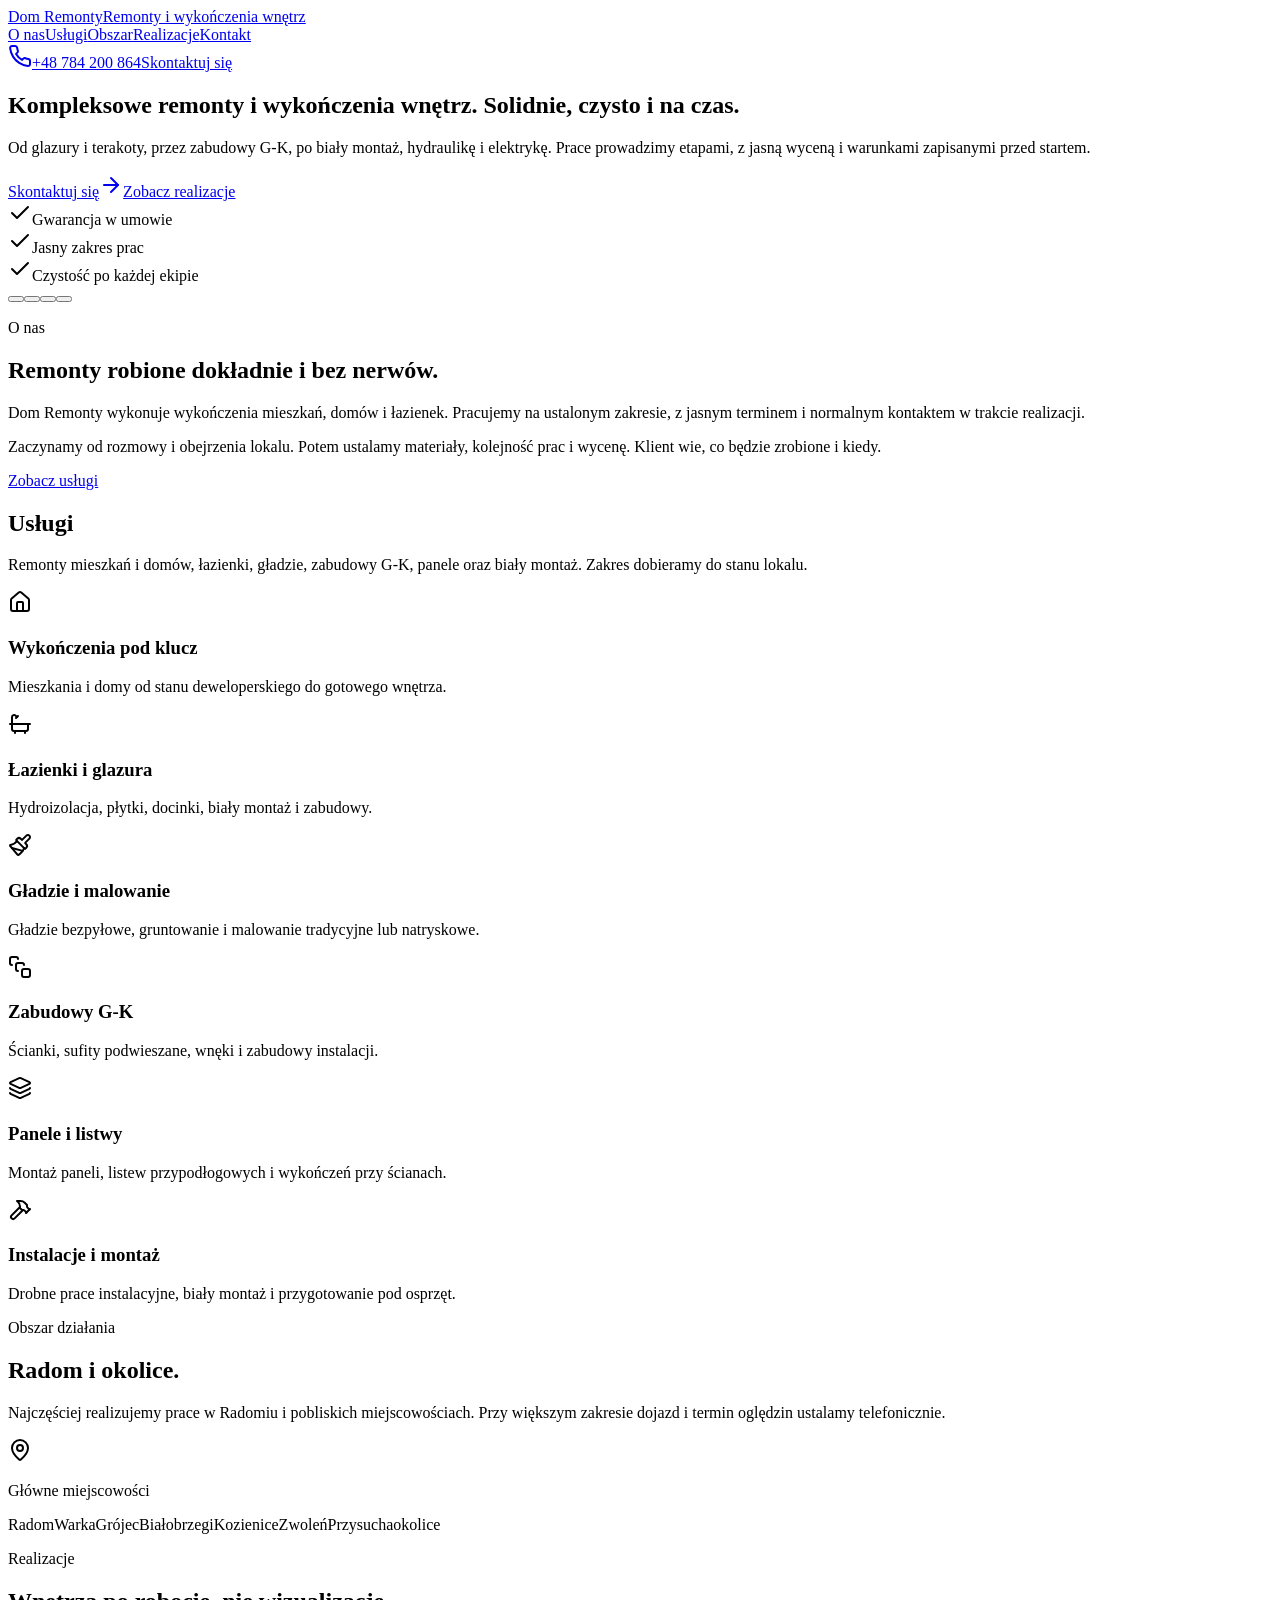
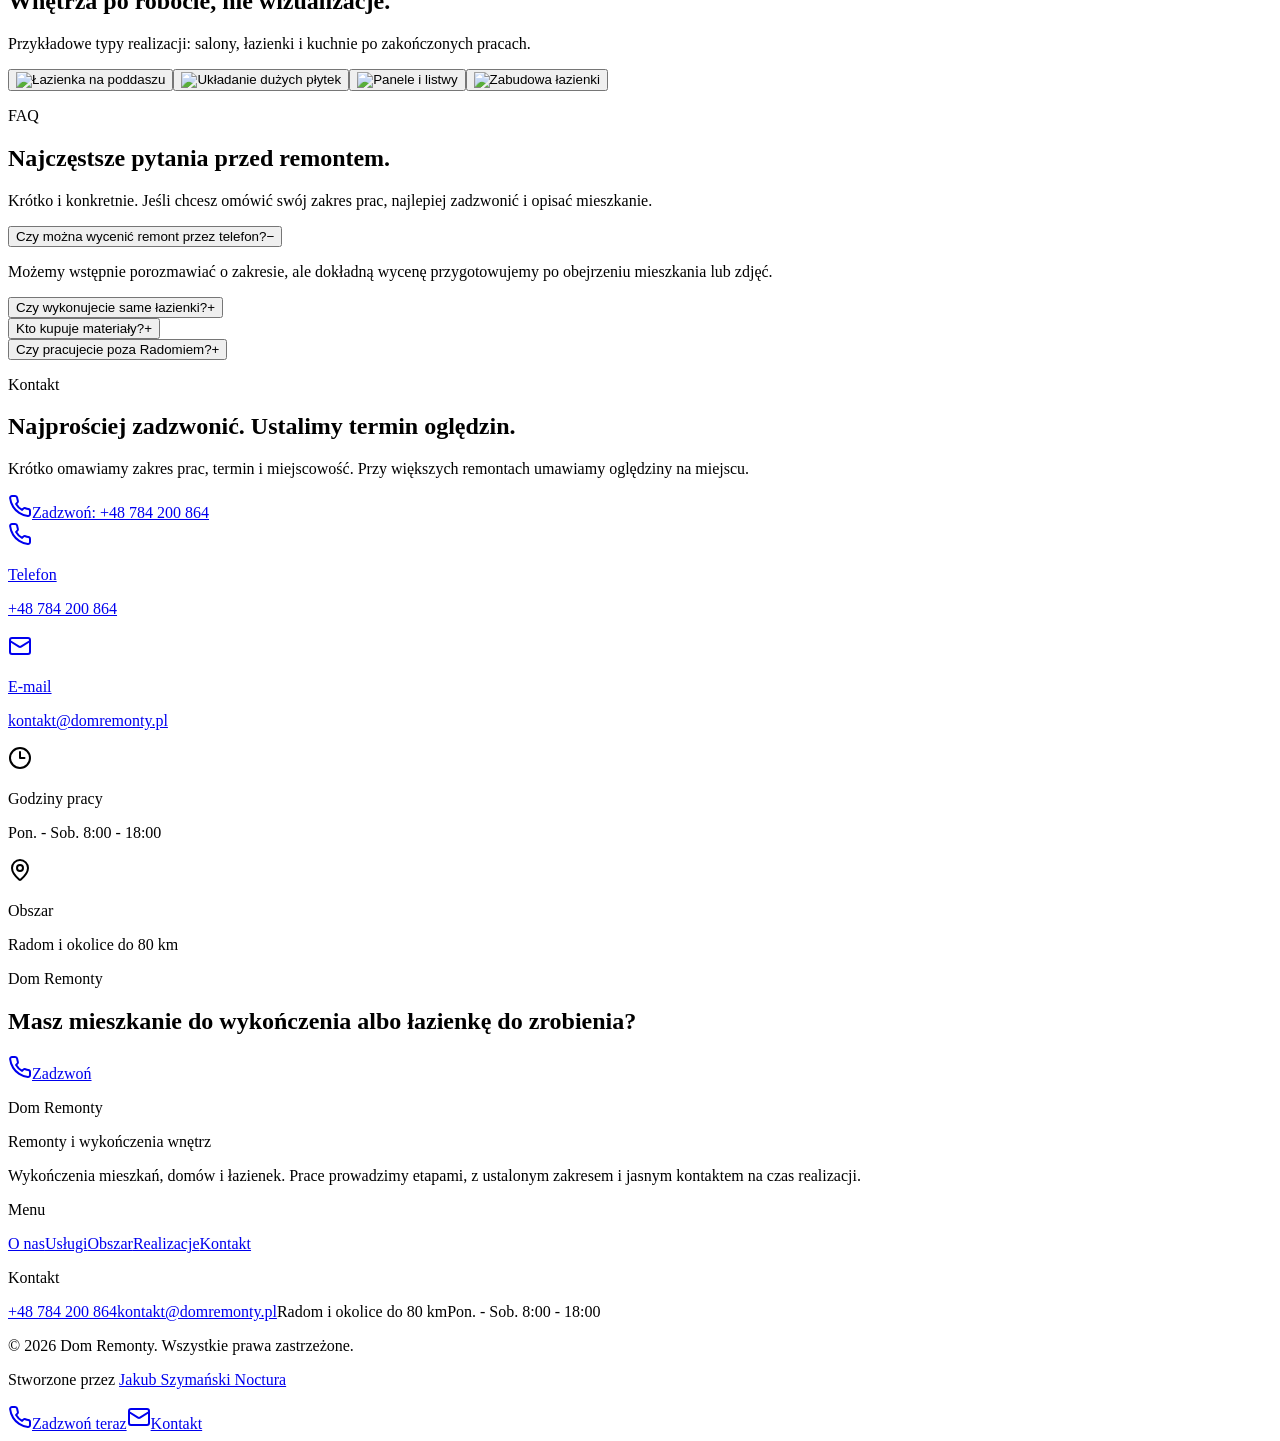
==== commit 913af871: "Fix image paths for GitHub Pages hosting Co-authored-by: Cursor <cursoragent@cursor.com>" ====
--- a/index.html
+++ b/index.html
@@ -1 +1 @@
-<!DOCTYPE html><html lang="pl"><head><meta charSet="utf-8"/><meta name="viewport" content="width=device-width, initial-scale=1"/><link rel="stylesheet" href="/dom-remonty-www/_next/static/css/8e48264287147557.css" data-precedence="next"/><link rel="preload" as="script" fetchPriority="low" href="/dom-remonty-www/_next/static/chunks/webpack-3a136aec95f11a82.js"/><script src="/dom-remonty-www/_next/static/chunks/fd9d1056-cf48984c1108c87a.js" async=""></script><script src="/dom-remonty-www/_next/static/chunks/117-f11ff7e3fb267fb1.js" async=""></script><script src="/dom-remonty-www/_next/static/chunks/main-app-78335114d9ce5252.js" async=""></script><script src="/dom-remonty-www/_next/static/chunks/app/page-342e4ae083a29378.js" async=""></script><title>Dom Remonty | Remonty i wykończenia wnętrz</title><meta name="description" content="Dom Remonty wykonuje kompleksowe remonty i wykończenia wnętrz: gładzie, malowanie, glazura, zabudowy G-K, biały montaż i instalacje."/><script src="/dom-remonty-www/_next/static/chunks/polyfills-42372ed130431b0a.js" noModule=""></script></head><body><main class="min-h-screen bg-[#050505] text-[#f7f3ea] antialiased"><header class="sticky top-0 z-50 border-b border-[#2b2418] bg-[#050505]/95 backdrop-blur"><div class="mx-auto flex max-w-7xl items-center justify-between px-5 py-4 lg:px-8"><a href="#top" class="group"><span class="brand-type block text-xl font-extrabold tracking-[-0.02em] text-white">Dom Remonty</span><span class="block text-[11px] font-bold uppercase tracking-[0.22em] text-[#c99a3a]">Remonty i wykończenia wnętrz</span></a><nav class="hidden items-center gap-7 lg:flex"><a href="#onas" class="text-sm font-semibold text-stone-300 hover:text-[#d4a84d]">O nas</a><a href="#uslugi" class="text-sm font-semibold text-stone-300 hover:text-[#d4a84d]">Usługi</a><a href="#obszar" class="text-sm font-semibold text-stone-300 hover:text-[#d4a84d]">Obszar</a><a href="#realizacje" class="text-sm font-semibold text-stone-300 hover:text-[#d4a84d]">Realizacje</a><a href="#kontakt" class="text-sm font-semibold text-stone-300 hover:text-[#d4a84d]">Kontakt</a></nav><div class="hidden items-center gap-3 md:flex"><a href="tel:+48784200864" class="inline-flex items-center gap-2 border border-[#2b2418] px-4 py-2 text-sm font-bold text-white hover:border-[#b8860b]"><svg xmlns="http://www.w3.org/2000/svg" width="24" height="24" viewBox="0 0 24 24" fill="none" stroke="currentColor" stroke-width="2" stroke-linecap="round" stroke-linejoin="round" class="lucide lucide-phone h-4 w-4 text-[#c99a3a]"><path d="M22 16.92v3a2 2 0 0 1-2.18 2 19.79 19.79 0 0 1-8.63-3.07 19.5 19.5 0 0 1-6-6 19.79 19.79 0 0 1-3.07-8.67A2 2 0 0 1 4.11 2h3a2 2 0 0 1 2 1.72 12.84 12.84 0 0 0 .7 2.81 2 2 0 0 1-.45 2.11L8.09 9.91a16 16 0 0 0 6 6l1.27-1.27a2 2 0 0 1 2.11-.45 12.84 12.84 0 0 0 2.81.7A2 2 0 0 1 22 16.92z"></path></svg>+48 784 200 864</a><a href="#kontakt" class="bg-[#b8860b] px-5 py-2.5 text-sm font-extrabold text-white hover:bg-[#946c08]">Skontaktuj się</a></div></div></header><section id="top" class="relative overflow-hidden border-b border-[#2b2418]"><div class="absolute inset-0 bg-cover bg-center transition-opacity duration-1000 opacity-100" style="background-image:url(&#x27;/realizacje/lazienka-skosy.jpg&#x27;)"></div><div class="absolute inset-0 bg-cover bg-center transition-opacity duration-1000 opacity-0" style="background-image:url(&#x27;/realizacje/plytki-korytarz.png&#x27;)"></div><div class="absolute inset-0 bg-cover bg-center transition-opacity duration-1000 opacity-0" style="background-image:url(&#x27;/realizacje/panele-pokoj.jpg&#x27;)"></div><div class="absolute inset-0 bg-cover bg-center transition-opacity duration-1000 opacity-0" style="background-image:url(&#x27;/realizacje/zabudowa-lazienki.jpg&#x27;)"></div><div class="absolute inset-0 bg-black/35"></div><div class="absolute inset-0 bg-gradient-to-r from-black/80 via-black/45 to-black/10"></div><div class="relative mx-auto flex min-h-[calc(100vh-73px)] max-w-7xl items-center px-5 py-16 lg:px-8"><div class="max-w-5xl"><h1 class="max-w-5xl text-5xl font-extrabold leading-[1.04] tracking-[-0.02em] text-white drop-shadow-[0_4px_18px_rgba(0,0,0,0.85)] md:text-7xl xl:text-[5.35rem]">Kompleksowe remonty i wykończenia wnętrz. Solidnie, czysto i na czas.</h1><p class="mt-7 max-w-3xl text-lg font-medium leading-8 text-stone-100 drop-shadow-[0_3px_12px_rgba(0,0,0,0.8)] md:text-xl">Od glazury i terakoty, przez zabudowy G-K, po biały montaż, hydraulikę i elektrykę. Prace prowadzimy etapami, z jasną wyceną i warunkami zapisanymi przed startem.</p><div class="mt-9 flex flex-col gap-4 sm:flex-row"><a href="#kontakt" class="inline-flex items-center justify-center gap-2 bg-[#b8860b] px-7 py-4 text-sm font-extrabold uppercase tracking-wide text-white hover:bg-[#946c08]">Skontaktuj się<svg xmlns="http://www.w3.org/2000/svg" width="24" height="24" viewBox="0 0 24 24" fill="none" stroke="currentColor" stroke-width="2" stroke-linecap="round" stroke-linejoin="round" class="lucide lucide-arrow-right h-4 w-4"><path d="M5 12h14"></path><path d="m12 5 7 7-7 7"></path></svg></a><a href="#realizacje" class="inline-flex items-center justify-center border border-[#6b5129] bg-black/25 px-7 py-4 text-sm font-extrabold uppercase tracking-wide text-white hover:border-[#b8860b]">Zobacz realizacje</a></div><div class="mt-10 grid gap-3 sm:grid-cols-3"><div class="border border-[#4a3820] bg-black/55 p-4 text-sm font-bold text-stone-100"><svg xmlns="http://www.w3.org/2000/svg" width="24" height="24" viewBox="0 0 24 24" fill="none" stroke="currentColor" stroke-width="2" stroke-linecap="round" stroke-linejoin="round" class="lucide lucide-check mb-3 h-5 w-5 text-[#c99a3a]"><path d="M20 6 9 17l-5-5"></path></svg>Gwarancja w umowie</div><div class="border border-[#4a3820] bg-black/55 p-4 text-sm font-bold text-stone-100"><svg xmlns="http://www.w3.org/2000/svg" width="24" height="24" viewBox="0 0 24 24" fill="none" stroke="currentColor" stroke-width="2" stroke-linecap="round" stroke-linejoin="round" class="lucide lucide-check mb-3 h-5 w-5 text-[#c99a3a]"><path d="M20 6 9 17l-5-5"></path></svg>Jasny zakres prac</div><div class="border border-[#4a3820] bg-black/55 p-4 text-sm font-bold text-stone-100"><svg xmlns="http://www.w3.org/2000/svg" width="24" height="24" viewBox="0 0 24 24" fill="none" stroke="currentColor" stroke-width="2" stroke-linecap="round" stroke-linejoin="round" class="lucide lucide-check mb-3 h-5 w-5 text-[#c99a3a]"><path d="M20 6 9 17l-5-5"></path></svg>Czystość po każdej ekipie</div></div></div></div><div class="absolute bottom-6 left-5 right-5 mx-auto flex max-w-7xl justify-start gap-2 lg:px-8"><button type="button" aria-label="Pokaż zdjęcie 1" class="h-2.5 transition-all w-12 bg-[#b8860b]"></button><button type="button" aria-label="Pokaż zdjęcie 2" class="h-2.5 transition-all w-2.5 bg-white/45 hover:bg-white"></button><button type="button" aria-label="Pokaż zdjęcie 3" class="h-2.5 transition-all w-2.5 bg-white/45 hover:bg-white"></button><button type="button" aria-label="Pokaż zdjęcie 4" class="h-2.5 transition-all w-2.5 bg-white/45 hover:bg-white"></button></div></section><section id="onas" class="bg-white py-24 text-[#11100d]"><div class="mx-auto grid max-w-7xl gap-12 px-5 lg:grid-cols-[0.85fr_1fr] lg:items-center lg:px-8"><div><p class="mb-3 text-sm font-extrabold uppercase tracking-[0.18em] text-[#c99a3a]">O nas</p><div class="mb-6 h-0.5 w-20 bg-[#c99a3a]"></div><h2 class="max-w-lg text-5xl font-extrabold leading-[1.08] tracking-[-0.03em] md:text-6xl">Remonty robione dokładnie i bez nerwów.</h2><div class="mt-6 grid gap-4 text-base leading-8 text-stone-700"><p class="mb-0">Dom Remonty wykonuje wykończenia mieszkań, domów i łazienek. Pracujemy na ustalonym zakresie, z jasnym terminem i normalnym kontaktem w trakcie realizacji.</p><p class="mb-0">Zaczynamy od rozmowy i obejrzenia lokalu. Potem ustalamy materiały, kolejność prac i wycenę. Klient wie, co będzie zrobione i kiedy.</p></div><a href="#uslugi" class="mt-8 inline-flex bg-[#b8860b] px-6 py-4 text-sm font-extrabold uppercase tracking-wide text-white hover:bg-[#946c08]">Zobacz usługi</a></div><div class="relative"><div class="absolute -right-3 top-5 h-full w-full border-2 border-[#c99a3a]"></div><div class="relative min-h-[430px] border border-stone-200 bg-cover bg-center shadow-2xl shadow-stone-900/10" style="background-image:url(&#x27;/realizacje/zabudowa-lazienki.jpg&#x27;)"></div></div></div></section><section id="uslugi" class="bg-[#050505] py-24"><div class="mx-auto max-w-7xl px-5 lg:px-8"><div class="mb-8 grid gap-6 md:grid-cols-[1fr_0.75fr] md:items-start"><h2 class="text-5xl font-extrabold uppercase leading-none tracking-[0.01em] text-white md:text-6xl">Usługi</h2><p class="mb-0 max-w-lg text-sm leading-7 text-stone-400 md:justify-self-end md:text-right">Remonty mieszkań i domów, łazienki, gładzie, zabudowy G-K, panele oraz biały montaż. Zakres dobieramy do stanu lokalu.</p></div><div class="grid border border-[#2b2418] md:grid-cols-2 lg:grid-cols-3"><article class="min-h-48 border-b border-[#2b2418] p-6 lg:border-r [&amp;:nth-child(3n)]:lg:border-r-0 [&amp;:nth-last-child(-n+3)]:lg:border-b-0"><div class="mb-5 flex items-center justify-between"><span class="h-0.5 w-8 bg-[#c99a3a]"></span><svg xmlns="http://www.w3.org/2000/svg" width="24" height="24" viewBox="0 0 24 24" fill="none" stroke="currentColor" stroke-width="2" stroke-linecap="round" stroke-linejoin="round" class="lucide lucide-house h-6 w-6 text-[#c99a3a]"><path d="M15 21v-8a1 1 0 0 0-1-1h-4a1 1 0 0 0-1 1v8"></path><path d="M3 10a2 2 0 0 1 .709-1.528l7-5.999a2 2 0 0 1 2.582 0l7 5.999A2 2 0 0 1 21 10v9a2 2 0 0 1-2 2H5a2 2 0 0 1-2-2z"></path></svg></div><h3 class="mb-3 text-2xl font-extrabold uppercase leading-tight tracking-[0.01em] text-white">Wykończenia pod klucz</h3><p class="mb-0 text-sm leading-7 text-stone-400">Mieszkania i domy od stanu deweloperskiego do gotowego wnętrza.</p></article><article class="min-h-48 border-b border-[#2b2418] p-6 lg:border-r [&amp;:nth-child(3n)]:lg:border-r-0 [&amp;:nth-last-child(-n+3)]:lg:border-b-0"><div class="mb-5 flex items-center justify-between"><span class="h-0.5 w-8 bg-[#c99a3a]"></span><svg xmlns="http://www.w3.org/2000/svg" width="24" height="24" viewBox="0 0 24 24" fill="none" stroke="currentColor" stroke-width="2" stroke-linecap="round" stroke-linejoin="round" class="lucide lucide-bath h-6 w-6 text-[#c99a3a]"><path d="M10 4 8 6"></path><path d="M17 19v2"></path><path d="M2 12h20"></path><path d="M7 19v2"></path><path d="M9 5 7.621 3.621A2.121 2.121 0 0 0 4 5v12a2 2 0 0 0 2 2h12a2 2 0 0 0 2-2v-5"></path></svg></div><h3 class="mb-3 text-2xl font-extrabold uppercase leading-tight tracking-[0.01em] text-white">Łazienki i glazura</h3><p class="mb-0 text-sm leading-7 text-stone-400">Hydroizolacja, płytki, docinki, biały montaż i zabudowy.</p></article><article class="min-h-48 border-b border-[#2b2418] p-6 lg:border-r [&amp;:nth-child(3n)]:lg:border-r-0 [&amp;:nth-last-child(-n+3)]:lg:border-b-0"><div class="mb-5 flex items-center justify-between"><span class="h-0.5 w-8 bg-[#c99a3a]"></span><svg xmlns="http://www.w3.org/2000/svg" width="24" height="24" viewBox="0 0 24 24" fill="none" stroke="currentColor" stroke-width="2" stroke-linecap="round" stroke-linejoin="round" class="lucide lucide-paintbrush h-6 w-6 text-[#c99a3a]"><path d="m14.622 17.897-10.68-2.913"></path><path d="M18.376 2.622a1 1 0 1 1 3.002 3.002L17.36 9.643a.5.5 0 0 0 0 .707l.944.944a2.41 2.41 0 0 1 0 3.408l-.944.944a.5.5 0 0 1-.707 0L8.354 7.348a.5.5 0 0 1 0-.707l.944-.944a2.41 2.41 0 0 1 3.408 0l.944.944a.5.5 0 0 0 .707 0z"></path><path d="M9 8c-1.804 2.71-3.97 3.46-6.583 3.948a.507.507 0 0 0-.302.819l7.32 8.883a1 1 0 0 0 1.185.204C12.735 20.405 16 16.792 16 15"></path></svg></div><h3 class="mb-3 text-2xl font-extrabold uppercase leading-tight tracking-[0.01em] text-white">Gładzie i malowanie</h3><p class="mb-0 text-sm leading-7 text-stone-400">Gładzie bezpyłowe, gruntowanie i malowanie tradycyjne lub natryskowe.</p></article><article class="min-h-48 border-b border-[#2b2418] p-6 lg:border-r [&amp;:nth-child(3n)]:lg:border-r-0 [&amp;:nth-last-child(-n+3)]:lg:border-b-0"><div class="mb-5 flex items-center justify-between"><span class="h-0.5 w-8 bg-[#c99a3a]"></span><svg xmlns="http://www.w3.org/2000/svg" width="24" height="24" viewBox="0 0 24 24" fill="none" stroke="currentColor" stroke-width="2" stroke-linecap="round" stroke-linejoin="round" class="lucide lucide-square-stack h-6 w-6 text-[#c99a3a]"><path d="M4 10c-1.1 0-2-.9-2-2V4c0-1.1.9-2 2-2h4c1.1 0 2 .9 2 2"></path><path d="M10 16c-1.1 0-2-.9-2-2v-4c0-1.1.9-2 2-2h4c1.1 0 2 .9 2 2"></path><rect width="8" height="8" x="14" y="14" rx="2"></rect></svg></div><h3 class="mb-3 text-2xl font-extrabold uppercase leading-tight tracking-[0.01em] text-white">Zabudowy G-K</h3><p class="mb-0 text-sm leading-7 text-stone-400">Ścianki, sufity podwieszane, wnęki i zabudowy instalacji.</p></article><article class="min-h-48 border-b border-[#2b2418] p-6 lg:border-r [&amp;:nth-child(3n)]:lg:border-r-0 [&amp;:nth-last-child(-n+3)]:lg:border-b-0"><div class="mb-5 flex items-center justify-between"><span class="h-0.5 w-8 bg-[#c99a3a]"></span><svg xmlns="http://www.w3.org/2000/svg" width="24" height="24" viewBox="0 0 24 24" fill="none" stroke="currentColor" stroke-width="2" stroke-linecap="round" stroke-linejoin="round" class="lucide lucide-layers h-6 w-6 text-[#c99a3a]"><path d="M12.83 2.18a2 2 0 0 0-1.66 0L2.6 6.08a1 1 0 0 0 0 1.83l8.58 3.91a2 2 0 0 0 1.66 0l8.58-3.9a1 1 0 0 0 0-1.83z"></path><path d="M2 12a1 1 0 0 0 .58.91l8.6 3.91a2 2 0 0 0 1.65 0l8.58-3.9A1 1 0 0 0 22 12"></path><path d="M2 17a1 1 0 0 0 .58.91l8.6 3.91a2 2 0 0 0 1.65 0l8.58-3.9A1 1 0 0 0 22 17"></path></svg></div><h3 class="mb-3 text-2xl font-extrabold uppercase leading-tight tracking-[0.01em] text-white">Panele i listwy</h3><p class="mb-0 text-sm leading-7 text-stone-400">Montaż paneli, listew przypodłogowych i wykończeń przy ścianach.</p></article><article class="min-h-48 border-b border-[#2b2418] p-6 lg:border-r [&amp;:nth-child(3n)]:lg:border-r-0 [&amp;:nth-last-child(-n+3)]:lg:border-b-0"><div class="mb-5 flex items-center justify-between"><span class="h-0.5 w-8 bg-[#c99a3a]"></span><svg xmlns="http://www.w3.org/2000/svg" width="24" height="24" viewBox="0 0 24 24" fill="none" stroke="currentColor" stroke-width="2" stroke-linecap="round" stroke-linejoin="round" class="lucide lucide-hammer h-6 w-6 text-[#c99a3a]"><path d="m15 12-8.373 8.373a1 1 0 1 1-3-3L12 9"></path><path d="m18 15 4-4"></path><path d="m21.5 11.5-1.914-1.914A2 2 0 0 1 19 8.172V7l-2.26-2.26a6 6 0 0 0-4.202-1.756L9 2.96l.92.82A6.18 6.18 0 0 1 12 8.4V10l2 2h1.172a2 2 0 0 1 1.414.586L18.5 14.5"></path></svg></div><h3 class="mb-3 text-2xl font-extrabold uppercase leading-tight tracking-[0.01em] text-white">Instalacje i montaż</h3><p class="mb-0 text-sm leading-7 text-stone-400">Drobne prace instalacyjne, biały montaż i przygotowanie pod osprzęt.</p></article></div></div></section><section id="obszar" class="border-y border-[#2b2418] bg-[#11100d] py-20"><div class="mx-auto grid max-w-7xl gap-10 px-5 lg:grid-cols-[0.9fr_1.1fr] lg:items-center lg:px-8"><div><p class="mb-4 text-sm font-extrabold uppercase tracking-[0.18em] text-[#c99a3a]">Obszar działania</p><h2 class="text-5xl font-extrabold leading-[1.08] tracking-[-0.035em] text-white md:text-6xl">Radom i okolice.</h2><p class="mt-6 mb-0 max-w-2xl leading-8 text-stone-300">Najczęściej realizujemy prace w Radomiu i pobliskich miejscowościach. Przy większym zakresie dojazd i termin oględzin ustalamy telefonicznie.</p></div><div class="border border-[#2b2418] bg-[#050505] p-6"><div class="mb-5 flex items-center gap-3 border-b border-[#2b2418] pb-5"><svg xmlns="http://www.w3.org/2000/svg" width="24" height="24" viewBox="0 0 24 24" fill="none" stroke="currentColor" stroke-width="2" stroke-linecap="round" stroke-linejoin="round" class="lucide lucide-map-pin h-6 w-6 text-[#c99a3a]"><path d="M20 10c0 4.993-5.539 10.193-7.399 11.799a1 1 0 0 1-1.202 0C9.539 20.193 4 14.993 4 10a8 8 0 0 1 16 0"></path><circle cx="12" cy="10" r="3"></circle></svg><p class="mb-0 text-lg font-extrabold text-white">Główne miejscowości</p></div><div class="flex flex-wrap gap-3"><span class="border border-[#2b2418] px-4 py-3 text-sm font-extrabold uppercase tracking-[0.08em] text-white">Radom</span><span class="border border-[#2b2418] px-4 py-3 text-sm font-extrabold uppercase tracking-[0.08em] text-white">Warka</span><span class="border border-[#2b2418] px-4 py-3 text-sm font-extrabold uppercase tracking-[0.08em] text-white">Grójec</span><span class="border border-[#2b2418] px-4 py-3 text-sm font-extrabold uppercase tracking-[0.08em] text-white">Białobrzegi</span><span class="border border-[#2b2418] px-4 py-3 text-sm font-extrabold uppercase tracking-[0.08em] text-white">Kozienice</span><span class="border border-[#2b2418] px-4 py-3 text-sm font-extrabold uppercase tracking-[0.08em] text-white">Zwoleń</span><span class="border border-[#2b2418] px-4 py-3 text-sm font-extrabold uppercase tracking-[0.08em] text-white">Przysucha</span><span class="border border-[#2b2418] px-4 py-3 text-sm font-extrabold uppercase tracking-[0.08em] text-white">okolice</span></div></div></div></section><section id="realizacje" class="bg-[#050505] py-20"><div class="mx-auto max-w-7xl px-5 lg:px-8"><div class="mb-12 flex flex-col justify-between gap-6 md:flex-row md:items-end"><div><p class="mb-4 text-sm font-extrabold uppercase tracking-[0.18em] text-[#c99a3a]">Realizacje</p><h2 class="text-5xl font-extrabold leading-[1.08] tracking-[-0.035em] text-white md:text-6xl">Wnętrza po robocie, nie wizualizacje.</h2></div><p class="mb-0 max-w-xl leading-8 text-stone-300">Przykładowe typy realizacji: salony, łazienki i kuchnie po zakończonych pracach.</p></div><div class="grid gap-5 sm:grid-cols-2 lg:grid-cols-4"><button type="button" class="group block overflow-hidden border border-[#2b2418] bg-[#11100d] text-left" aria-label="Powiększ realizację 1"><img src="/realizacje/lazienka-skosy.jpg" alt="Łazienka na poddaszu" loading="lazy" decoding="async" class="h-96 w-full object-cover transition duration-500 group-hover:scale-105 lg:h-80"/></button><button type="button" class="group block overflow-hidden border border-[#2b2418] bg-[#11100d] text-left" aria-label="Powiększ realizację 2"><img src="/realizacje/plytki-korytarz.png" alt="Układanie dużych płytek" loading="lazy" decoding="async" class="h-96 w-full object-cover transition duration-500 group-hover:scale-105 lg:h-80"/></button><button type="button" class="group block overflow-hidden border border-[#2b2418] bg-[#11100d] text-left" aria-label="Powiększ realizację 3"><img src="/realizacje/panele-pokoj.jpg" alt="Panele i listwy" loading="lazy" decoding="async" class="h-96 w-full object-cover transition duration-500 group-hover:scale-105 lg:h-80"/></button><button type="button" class="group block overflow-hidden border border-[#2b2418] bg-[#11100d] text-left" aria-label="Powiększ realizację 4"><img src="/realizacje/zabudowa-lazienki.jpg" alt="Zabudowa łazienki" loading="lazy" decoding="async" class="h-96 w-full object-cover transition duration-500 group-hover:scale-105 lg:h-80"/></button></div></div></section><section class="bg-white py-20 text-[#11100d]"><div class="mx-auto grid max-w-7xl gap-10 px-5 lg:grid-cols-[0.75fr_1.25fr] lg:px-8"><div><p class="mb-4 text-sm font-extrabold uppercase tracking-[0.18em] text-[#8a6209]">FAQ</p><h2 class="text-5xl font-extrabold leading-[1.08] tracking-[-0.03em] md:text-6xl">Najczęstsze pytania przed remontem.</h2><p class="mt-6 mb-0 max-w-md leading-8 text-stone-700">Krótko i konkretnie. Jeśli chcesz omówić swój zakres prac, najlepiej zadzwonić i opisać mieszkanie.</p></div><div class="border-y border-stone-300"><div class="border-b border-stone-300 last:border-b-0"><button type="button" class="flex w-full items-center justify-between gap-6 py-6 text-left"><span class="text-xl font-extrabold leading-7">Czy można wycenić remont przez telefon?</span><span class="text-3xl font-extrabold text-[#8a6209]">−</span></button><p class="mb-6 max-w-2xl leading-8 text-stone-700">Możemy wstępnie porozmawiać o zakresie, ale dokładną wycenę przygotowujemy po obejrzeniu mieszkania lub zdjęć.</p></div><div class="border-b border-stone-300 last:border-b-0"><button type="button" class="flex w-full items-center justify-between gap-6 py-6 text-left"><span class="text-xl font-extrabold leading-7">Czy wykonujecie same łazienki?</span><span class="text-3xl font-extrabold text-[#8a6209]">+</span></button></div><div class="border-b border-stone-300 last:border-b-0"><button type="button" class="flex w-full items-center justify-between gap-6 py-6 text-left"><span class="text-xl font-extrabold leading-7">Kto kupuje materiały?</span><span class="text-3xl font-extrabold text-[#8a6209]">+</span></button></div><div class="border-b border-stone-300 last:border-b-0"><button type="button" class="flex w-full items-center justify-between gap-6 py-6 text-left"><span class="text-xl font-extrabold leading-7">Czy pracujecie poza Radomiem?</span><span class="text-3xl font-extrabold text-[#8a6209]">+</span></button></div></div></div></section><section id="kontakt" class="bg-[#11100d] py-20"><div class="mx-auto grid max-w-7xl gap-10 px-5 lg:grid-cols-[0.85fr_1.15fr] lg:px-8"><div><p class="mb-4 text-sm font-extrabold uppercase tracking-[0.18em] text-[#c99a3a]">Kontakt</p><h2 class="text-5xl font-extrabold leading-[1.08] tracking-[-0.035em] text-white md:text-6xl">Najprościej zadzwonić. Ustalimy termin oględzin.</h2><p class="mt-6 max-w-xl text-lg leading-8 text-stone-300">Krótko omawiamy zakres prac, termin i miejscowość. Przy większych remontach umawiamy oględziny na miejscu.</p><a href="tel:+48784200864" class="mt-8 inline-flex items-center gap-3 bg-[#b8860b] px-7 py-4 text-base font-extrabold uppercase tracking-wide text-white hover:bg-[#946c08]"><svg xmlns="http://www.w3.org/2000/svg" width="24" height="24" viewBox="0 0 24 24" fill="none" stroke="currentColor" stroke-width="2" stroke-linecap="round" stroke-linejoin="round" class="lucide lucide-phone h-5 w-5"><path d="M22 16.92v3a2 2 0 0 1-2.18 2 19.79 19.79 0 0 1-8.63-3.07 19.5 19.5 0 0 1-6-6 19.79 19.79 0 0 1-3.07-8.67A2 2 0 0 1 4.11 2h3a2 2 0 0 1 2 1.72 12.84 12.84 0 0 0 .7 2.81 2 2 0 0 1-.45 2.11L8.09 9.91a16 16 0 0 0 6 6l1.27-1.27a2 2 0 0 1 2.11-.45 12.84 12.84 0 0 0 2.81.7A2 2 0 0 1 22 16.92z"></path></svg>Zadzwoń: +48 784 200 864</a></div><div class="grid gap-4 sm:grid-cols-2"><a href="tel:+48784200864" class="border border-[#2b2418] bg-[#050505] p-6 transition hover:border-[#b8860b]"><svg xmlns="http://www.w3.org/2000/svg" width="24" height="24" viewBox="0 0 24 24" fill="none" stroke="currentColor" stroke-width="2" stroke-linecap="round" stroke-linejoin="round" class="lucide lucide-phone mb-5 h-7 w-7 text-[#c99a3a]"><path d="M22 16.92v3a2 2 0 0 1-2.18 2 19.79 19.79 0 0 1-8.63-3.07 19.5 19.5 0 0 1-6-6 19.79 19.79 0 0 1-3.07-8.67A2 2 0 0 1 4.11 2h3a2 2 0 0 1 2 1.72 12.84 12.84 0 0 0 .7 2.81 2 2 0 0 1-.45 2.11L8.09 9.91a16 16 0 0 0 6 6l1.27-1.27a2 2 0 0 1 2.11-.45 12.84 12.84 0 0 0 2.81.7A2 2 0 0 1 22 16.92z"></path></svg><p class="mb-2 text-sm font-extrabold uppercase tracking-[0.18em] text-stone-500">Telefon</p><p class="mb-0 text-2xl font-extrabold text-white">+48 784 200 864</p></a><a href="mailto:kontakt@domremonty.pl" class="border border-[#2b2418] bg-[#050505] p-6 transition hover:border-[#b8860b]"><svg xmlns="http://www.w3.org/2000/svg" width="24" height="24" viewBox="0 0 24 24" fill="none" stroke="currentColor" stroke-width="2" stroke-linecap="round" stroke-linejoin="round" class="lucide lucide-mail mb-5 h-7 w-7 text-[#c99a3a]"><rect width="20" height="16" x="2" y="4" rx="2"></rect><path d="m22 7-8.97 5.7a1.94 1.94 0 0 1-2.06 0L2 7"></path></svg><p class="mb-2 text-sm font-extrabold uppercase tracking-[0.18em] text-stone-500">E-mail</p><p class="mb-0 text-xl font-extrabold text-white">kontakt@domremonty.pl</p></a><div class="border border-[#2b2418] bg-[#050505] p-6"><svg xmlns="http://www.w3.org/2000/svg" width="24" height="24" viewBox="0 0 24 24" fill="none" stroke="currentColor" stroke-width="2" stroke-linecap="round" stroke-linejoin="round" class="lucide lucide-clock3 mb-5 h-7 w-7 text-[#c99a3a]"><circle cx="12" cy="12" r="10"></circle><polyline points="12 6 12 12 16.5 12"></polyline></svg><p class="mb-2 text-sm font-extrabold uppercase tracking-[0.18em] text-stone-500">Godziny pracy</p><p class="mb-0 text-xl font-extrabold text-white">Pon. - Sob. 8:00 - 18:00</p></div><div class="border border-[#2b2418] bg-[#050505] p-6"><svg xmlns="http://www.w3.org/2000/svg" width="24" height="24" viewBox="0 0 24 24" fill="none" stroke="currentColor" stroke-width="2" stroke-linecap="round" stroke-linejoin="round" class="lucide lucide-map-pin mb-5 h-7 w-7 text-[#c99a3a]"><path d="M20 10c0 4.993-5.539 10.193-7.399 11.799a1 1 0 0 1-1.202 0C9.539 20.193 4 14.993 4 10a8 8 0 0 1 16 0"></path><circle cx="12" cy="10" r="3"></circle></svg><p class="mb-2 text-sm font-extrabold uppercase tracking-[0.18em] text-stone-500">Obszar</p><p class="mb-0 text-xl font-extrabold text-white">Radom i okolice do 80 km</p></div></div></div></section><footer class="border-t border-[#2b2418] bg-[#050505] px-5 py-12 lg:px-8"><div class="mx-auto max-w-7xl"><div class="mb-10 grid gap-6 border border-[#2b2418] bg-[#11100d] p-6 md:grid-cols-[1fr_auto] md:items-center lg:p-8"><div><p class="mb-2 text-sm font-extrabold uppercase tracking-[0.18em] text-[#c99a3a]">Dom Remonty</p><h2 class="mb-0 max-w-3xl text-3xl font-extrabold leading-tight tracking-[-0.02em] text-white md:text-4xl">Masz mieszkanie do wykończenia albo łazienkę do zrobienia?</h2></div><a href="tel:+48784200864" class="inline-flex items-center justify-center gap-3 bg-[#b8860b] px-6 py-4 text-sm font-extrabold uppercase tracking-wide text-white hover:bg-[#946c08]"><svg xmlns="http://www.w3.org/2000/svg" width="24" height="24" viewBox="0 0 24 24" fill="none" stroke="currentColor" stroke-width="2" stroke-linecap="round" stroke-linejoin="round" class="lucide lucide-phone h-4 w-4"><path d="M22 16.92v3a2 2 0 0 1-2.18 2 19.79 19.79 0 0 1-8.63-3.07 19.5 19.5 0 0 1-6-6 19.79 19.79 0 0 1-3.07-8.67A2 2 0 0 1 4.11 2h3a2 2 0 0 1 2 1.72 12.84 12.84 0 0 0 .7 2.81 2 2 0 0 1-.45 2.11L8.09 9.91a16 16 0 0 0 6 6l1.27-1.27a2 2 0 0 1 2.11-.45 12.84 12.84 0 0 0 2.81.7A2 2 0 0 1 22 16.92z"></path></svg>Zadzwoń</a></div><div class="grid gap-10 border-b border-[#2b2418] pb-10 md:grid-cols-4"><div class="md:col-span-2"><div class="mb-5 flex items-center gap-3"><div><p class="brand-type mb-0 text-2xl font-extrabold text-white">Dom Remonty</p><p class="mb-0 text-xs font-bold uppercase tracking-[0.18em] text-[#c99a3a]">Remonty i wykończenia wnętrz</p></div></div><p class="mb-0 max-w-md leading-7 text-stone-400">Wykończenia mieszkań, domów i łazienek. Prace prowadzimy etapami, z ustalonym zakresem i jasnym kontaktem na czas realizacji.</p></div><div><p class="mb-4 text-sm font-extrabold uppercase tracking-[0.18em] text-stone-500">Menu</p><div class="grid gap-3"><a href="#onas" class="text-sm font-semibold text-stone-300 hover:text-[#d4a84d]">O nas</a><a href="#uslugi" class="text-sm font-semibold text-stone-300 hover:text-[#d4a84d]">Usługi</a><a href="#obszar" class="text-sm font-semibold text-stone-300 hover:text-[#d4a84d]">Obszar</a><a href="#realizacje" class="text-sm font-semibold text-stone-300 hover:text-[#d4a84d]">Realizacje</a><a href="#kontakt" class="text-sm font-semibold text-stone-300 hover:text-[#d4a84d]">Kontakt</a></div></div><div><p class="mb-4 text-sm font-extrabold uppercase tracking-[0.18em] text-stone-500">Kontakt</p><div class="grid gap-3 text-sm font-semibold text-stone-300"><a href="tel:+48784200864" class="hover:text-[#d4a84d]">+48 784 200 864</a><a href="mailto:kontakt@domremonty.pl" class="hover:text-[#d4a84d]">kontakt@domremonty.pl</a><span>Radom i okolice do 80 km</span><span>Pon. - Sob. 8:00 - 18:00</span></div></div></div><div class="flex flex-col justify-between gap-3 pt-6 text-sm text-stone-500 md:flex-row"><p class="mb-0">© 2026 Dom Remonty. Wszystkie prawa zastrzeżone.</p><p class="mb-0">Stworzone przez<!-- --> <a href="https://nocturagency.pl/" target="_blank" rel="noreferrer" class="font-semibold text-stone-300 hover:text-[#d4a84d]">Jakub Szymański Noctura</a></p></div></div></footer><div class="fixed inset-x-0 bottom-0 z-50 grid grid-cols-2 border-t border-[#2b2418] bg-[#050505] p-3 md:hidden"><a href="tel:+48784200864" class="flex items-center justify-center gap-2 bg-[#b8860b] px-4 py-3 text-sm font-extrabold text-white"><svg xmlns="http://www.w3.org/2000/svg" width="24" height="24" viewBox="0 0 24 24" fill="none" stroke="currentColor" stroke-width="2" stroke-linecap="round" stroke-linejoin="round" class="lucide lucide-phone h-4 w-4"><path d="M22 16.92v3a2 2 0 0 1-2.18 2 19.79 19.79 0 0 1-8.63-3.07 19.5 19.5 0 0 1-6-6 19.79 19.79 0 0 1-3.07-8.67A2 2 0 0 1 4.11 2h3a2 2 0 0 1 2 1.72 12.84 12.84 0 0 0 .7 2.81 2 2 0 0 1-.45 2.11L8.09 9.91a16 16 0 0 0 6 6l1.27-1.27a2 2 0 0 1 2.11-.45 12.84 12.84 0 0 0 2.81.7A2 2 0 0 1 22 16.92z"></path></svg>Zadzwoń teraz</a><a href="#kontakt" class="flex items-center justify-center gap-2 border border-[#2b2418] px-4 py-3 text-sm font-extrabold text-white"><svg xmlns="http://www.w3.org/2000/svg" width="24" height="24" viewBox="0 0 24 24" fill="none" stroke="currentColor" stroke-width="2" stroke-linecap="round" stroke-linejoin="round" class="lucide lucide-mail h-4 w-4"><rect width="20" height="16" x="2" y="4" rx="2"></rect><path d="m22 7-8.97 5.7a1.94 1.94 0 0 1-2.06 0L2 7"></path></svg>Kontakt</a></div></main><script src="/dom-remonty-www/_next/static/chunks/webpack-3a136aec95f11a82.js" async=""></script><script>(self.__next_f=self.__next_f||[]).push([0]);self.__next_f.push([2,null])</script><script>self.__next_f.push([1,"1:HL[\"/dom-remonty-www/_next/static/css/8e48264287147557.css\",\"style\"]\n"])</script><script>self.__next_f.push([1,"2:I[2846,[],\"\"]\n4:I[9107,[],\"ClientPageRoot\"]\n5:I[9195,[\"931\",\"static/chunks/app/page-342e4ae083a29378.js\"],\"default\",1]\n6:I[4707,[],\"\"]\n7:I[6423,[],\"\"]\n9:I[1060,[],\"\"]\na:[]\n0:[\"$\",\"$L2\",null,{\"buildId\":\"eRREPSMGrkQDire1b7jVe\",\"assetPrefix\":\"/dom-remonty-www\",\"urlParts\":[\"\",\"\"],\"initialTree\":[\"\",{\"children\":[\"__PAGE__\",{}]},\"$undefined\",\"$undefined\",true],\"initialSeedData\":[\"\",{\"children\":[\"__PAGE__\",{},[[\"$L3\",[\"$\",\"$L4\",null,{\"props\":{\"params\":{},\"searchParams\":{}},\"Component\":\"$5\"}],null],null],null]},[[[[\"$\",\"link\",\"0\",{\"rel\":\"stylesheet\",\"href\":\"/dom-remonty-www/_next/static/css/8e48264287147557.css\",\"precedence\":\"next\",\"crossOrigin\":\"$undefined\"}]],[\"$\",\"html\",null,{\"lang\":\"pl\",\"children\":[\"$\",\"body\",null,{\"children\":[\"$\",\"$L6\",null,{\"parallelRouterKey\":\"children\",\"segmentPath\":[\"children\"],\"error\":\"$undefined\",\"errorStyles\":\"$undefined\",\"errorScripts\":\"$undefined\",\"template\":[\"$\",\"$L7\",null,{}],\"templateStyles\":\"$undefined\",\"templateScripts\":\"$undefined\",\"notFound\":[[\"$\",\"title\",null,{\"children\":\"404: This page could not be found.\"}],[\"$\",\"div\",null,{\"style\":{\"fontFamily\":\"system-ui,\\\"Segoe UI\\\",Roboto,Helvetica,Arial,sans-serif,\\\"Apple Color Emoji\\\",\\\"Segoe UI Emoji\\\"\",\"height\":\"100vh\",\"textAlign\":\"center\",\"display\":\"flex\",\"flexDirection\":\"column\",\"alignItems\":\"center\",\"justifyContent\":\"center\"},\"children\":[\"$\",\"div\",null,{\"children\":[[\"$\",\"style\",null,{\"dangerouslySetInnerHTML\":{\"__html\":\"body{color:#000;background:#fff;margin:0}.next-error-h1{border-right:1px solid rgba(0,0,0,.3)}@media (prefers-color-scheme:dark){body{color:#fff;background:#000}.next-error-h1{border-right:1px solid rgba(255,255,255,.3)}}\"}}],[\"$\",\"h1\",null,{\"className\":\"next-error-h1\",\"style\":{\"display\":\"inline-block\",\"margin\":\"0 20px 0 0\",\"padding\":\"0 23px 0 0\",\"fontSize\":24,\"fontWeight\":500,\"verticalAlign\":\"top\",\"lineHeight\":\"49px\"},\"children\":\"404\"}],[\"$\",\"div\",null,{\"style\":{\"display\":\"inline-block\"},\"children\":[\"$\",\"h2\",null,{\"style\":{\"fontSize\":14,\"fontWeight\":400,\"lineHeight\":\"49px\",\"margin\":0},\"children\":\"This page could not be"])</script><script>self.__next_f.push([1," found.\"}]}]]}]}]],\"notFoundStyles\":[]}]}]}]],null],null],\"couldBeIntercepted\":false,\"initialHead\":[null,\"$L8\"],\"globalErrorComponent\":\"$9\",\"missingSlots\":\"$Wa\"}]\n"])</script><script>self.__next_f.push([1,"8:[[\"$\",\"meta\",\"0\",{\"name\":\"viewport\",\"content\":\"width=device-width, initial-scale=1\"}],[\"$\",\"meta\",\"1\",{\"charSet\":\"utf-8\"}],[\"$\",\"title\",\"2\",{\"children\":\"Dom Remonty | Remonty i wykończenia wnętrz\"}],[\"$\",\"meta\",\"3\",{\"name\":\"description\",\"content\":\"Dom Remonty wykonuje kompleksowe remonty i wykończenia wnętrz: gładzie, malowanie, glazura, zabudowy G-K, biały montaż i instalacje.\"}]]\n3:null\n"])</script></body></html>+<!DOCTYPE html><html lang="pl"><head><meta charSet="utf-8"/><meta name="viewport" content="width=device-width, initial-scale=1"/><link rel="stylesheet" href="/dom-remonty-www/_next/static/css/8e48264287147557.css" data-precedence="next"/><link rel="preload" as="script" fetchPriority="low" href="/dom-remonty-www/_next/static/chunks/webpack-3a136aec95f11a82.js"/><script src="/dom-remonty-www/_next/static/chunks/fd9d1056-cf48984c1108c87a.js" async=""></script><script src="/dom-remonty-www/_next/static/chunks/117-f11ff7e3fb267fb1.js" async=""></script><script src="/dom-remonty-www/_next/static/chunks/main-app-78335114d9ce5252.js" async=""></script><script src="/dom-remonty-www/_next/static/chunks/app/page-51ba18f4eda17207.js" async=""></script><title>Dom Remonty | Remonty i wykończenia wnętrz</title><meta name="description" content="Dom Remonty wykonuje kompleksowe remonty i wykończenia wnętrz: gładzie, malowanie, glazura, zabudowy G-K, biały montaż i instalacje."/><script src="/dom-remonty-www/_next/static/chunks/polyfills-42372ed130431b0a.js" noModule=""></script></head><body><main class="min-h-screen bg-[#050505] text-[#f7f3ea] antialiased"><header class="sticky top-0 z-50 border-b border-[#2b2418] bg-[#050505]/95 backdrop-blur"><div class="mx-auto flex max-w-7xl items-center justify-between px-5 py-4 lg:px-8"><a href="#top" class="group"><span class="brand-type block text-xl font-extrabold tracking-[-0.02em] text-white">Dom Remonty</span><span class="block text-[11px] font-bold uppercase tracking-[0.22em] text-[#c99a3a]">Remonty i wykończenia wnętrz</span></a><nav class="hidden items-center gap-7 lg:flex"><a href="#onas" class="text-sm font-semibold text-stone-300 hover:text-[#d4a84d]">O nas</a><a href="#uslugi" class="text-sm font-semibold text-stone-300 hover:text-[#d4a84d]">Usługi</a><a href="#obszar" class="text-sm font-semibold text-stone-300 hover:text-[#d4a84d]">Obszar</a><a href="#realizacje" class="text-sm font-semibold text-stone-300 hover:text-[#d4a84d]">Realizacje</a><a href="#kontakt" class="text-sm font-semibold text-stone-300 hover:text-[#d4a84d]">Kontakt</a></nav><div class="hidden items-center gap-3 md:flex"><a href="tel:+48784200864" class="inline-flex items-center gap-2 border border-[#2b2418] px-4 py-2 text-sm font-bold text-white hover:border-[#b8860b]"><svg xmlns="http://www.w3.org/2000/svg" width="24" height="24" viewBox="0 0 24 24" fill="none" stroke="currentColor" stroke-width="2" stroke-linecap="round" stroke-linejoin="round" class="lucide lucide-phone h-4 w-4 text-[#c99a3a]"><path d="M22 16.92v3a2 2 0 0 1-2.18 2 19.79 19.79 0 0 1-8.63-3.07 19.5 19.5 0 0 1-6-6 19.79 19.79 0 0 1-3.07-8.67A2 2 0 0 1 4.11 2h3a2 2 0 0 1 2 1.72 12.84 12.84 0 0 0 .7 2.81 2 2 0 0 1-.45 2.11L8.09 9.91a16 16 0 0 0 6 6l1.27-1.27a2 2 0 0 1 2.11-.45 12.84 12.84 0 0 0 2.81.7A2 2 0 0 1 22 16.92z"></path></svg>+48 784 200 864</a><a href="#kontakt" class="bg-[#b8860b] px-5 py-2.5 text-sm font-extrabold text-white hover:bg-[#946c08]">Skontaktuj się</a></div></div></header><section id="top" class="relative overflow-hidden border-b border-[#2b2418]"><div class="absolute inset-0 bg-cover bg-center transition-opacity duration-1000 opacity-100" style="background-image:url(&#x27;/dom-remonty-www/realizacje/lazienka-skosy.jpg&#x27;)"></div><div class="absolute inset-0 bg-cover bg-center transition-opacity duration-1000 opacity-0" style="background-image:url(&#x27;/dom-remonty-www/realizacje/plytki-korytarz.png&#x27;)"></div><div class="absolute inset-0 bg-cover bg-center transition-opacity duration-1000 opacity-0" style="background-image:url(&#x27;/dom-remonty-www/realizacje/panele-pokoj.jpg&#x27;)"></div><div class="absolute inset-0 bg-cover bg-center transition-opacity duration-1000 opacity-0" style="background-image:url(&#x27;/dom-remonty-www/realizacje/zabudowa-lazienki.jpg&#x27;)"></div><div class="absolute inset-0 bg-black/35"></div><div class="absolute inset-0 bg-gradient-to-r from-black/80 via-black/45 to-black/10"></div><div class="relative mx-auto flex min-h-[calc(100vh-73px)] max-w-7xl items-center px-5 py-16 lg:px-8"><div class="max-w-5xl"><h1 class="max-w-5xl text-5xl font-extrabold leading-[1.04] tracking-[-0.02em] text-white drop-shadow-[0_4px_18px_rgba(0,0,0,0.85)] md:text-7xl xl:text-[5.35rem]">Kompleksowe remonty i wykończenia wnętrz. Solidnie, czysto i na czas.</h1><p class="mt-7 max-w-3xl text-lg font-medium leading-8 text-stone-100 drop-shadow-[0_3px_12px_rgba(0,0,0,0.8)] md:text-xl">Od glazury i terakoty, przez zabudowy G-K, po biały montaż, hydraulikę i elektrykę. Prace prowadzimy etapami, z jasną wyceną i warunkami zapisanymi przed startem.</p><div class="mt-9 flex flex-col gap-4 sm:flex-row"><a href="#kontakt" class="inline-flex items-center justify-center gap-2 bg-[#b8860b] px-7 py-4 text-sm font-extrabold uppercase tracking-wide text-white hover:bg-[#946c08]">Skontaktuj się<svg xmlns="http://www.w3.org/2000/svg" width="24" height="24" viewBox="0 0 24 24" fill="none" stroke="currentColor" stroke-width="2" stroke-linecap="round" stroke-linejoin="round" class="lucide lucide-arrow-right h-4 w-4"><path d="M5 12h14"></path><path d="m12 5 7 7-7 7"></path></svg></a><a href="#realizacje" class="inline-flex items-center justify-center border border-[#6b5129] bg-black/25 px-7 py-4 text-sm font-extrabold uppercase tracking-wide text-white hover:border-[#b8860b]">Zobacz realizacje</a></div><div class="mt-10 grid gap-3 sm:grid-cols-3"><div class="border border-[#4a3820] bg-black/55 p-4 text-sm font-bold text-stone-100"><svg xmlns="http://www.w3.org/2000/svg" width="24" height="24" viewBox="0 0 24 24" fill="none" stroke="currentColor" stroke-width="2" stroke-linecap="round" stroke-linejoin="round" class="lucide lucide-check mb-3 h-5 w-5 text-[#c99a3a]"><path d="M20 6 9 17l-5-5"></path></svg>Gwarancja w umowie</div><div class="border border-[#4a3820] bg-black/55 p-4 text-sm font-bold text-stone-100"><svg xmlns="http://www.w3.org/2000/svg" width="24" height="24" viewBox="0 0 24 24" fill="none" stroke="currentColor" stroke-width="2" stroke-linecap="round" stroke-linejoin="round" class="lucide lucide-check mb-3 h-5 w-5 text-[#c99a3a]"><path d="M20 6 9 17l-5-5"></path></svg>Jasny zakres prac</div><div class="border border-[#4a3820] bg-black/55 p-4 text-sm font-bold text-stone-100"><svg xmlns="http://www.w3.org/2000/svg" width="24" height="24" viewBox="0 0 24 24" fill="none" stroke="currentColor" stroke-width="2" stroke-linecap="round" stroke-linejoin="round" class="lucide lucide-check mb-3 h-5 w-5 text-[#c99a3a]"><path d="M20 6 9 17l-5-5"></path></svg>Czystość po każdej ekipie</div></div></div></div><div class="absolute bottom-6 left-5 right-5 mx-auto flex max-w-7xl justify-start gap-2 lg:px-8"><button type="button" aria-label="Pokaż zdjęcie 1" class="h-2.5 transition-all w-12 bg-[#b8860b]"></button><button type="button" aria-label="Pokaż zdjęcie 2" class="h-2.5 transition-all w-2.5 bg-white/45 hover:bg-white"></button><button type="button" aria-label="Pokaż zdjęcie 3" class="h-2.5 transition-all w-2.5 bg-white/45 hover:bg-white"></button><button type="button" aria-label="Pokaż zdjęcie 4" class="h-2.5 transition-all w-2.5 bg-white/45 hover:bg-white"></button></div></section><section id="onas" class="bg-white py-24 text-[#11100d]"><div class="mx-auto grid max-w-7xl gap-12 px-5 lg:grid-cols-[0.85fr_1fr] lg:items-center lg:px-8"><div><p class="mb-3 text-sm font-extrabold uppercase tracking-[0.18em] text-[#c99a3a]">O nas</p><div class="mb-6 h-0.5 w-20 bg-[#c99a3a]"></div><h2 class="max-w-lg text-5xl font-extrabold leading-[1.08] tracking-[-0.03em] md:text-6xl">Remonty robione dokładnie i bez nerwów.</h2><div class="mt-6 grid gap-4 text-base leading-8 text-stone-700"><p class="mb-0">Dom Remonty wykonuje wykończenia mieszkań, domów i łazienek. Pracujemy na ustalonym zakresie, z jasnym terminem i normalnym kontaktem w trakcie realizacji.</p><p class="mb-0">Zaczynamy od rozmowy i obejrzenia lokalu. Potem ustalamy materiały, kolejność prac i wycenę. Klient wie, co będzie zrobione i kiedy.</p></div><a href="#uslugi" class="mt-8 inline-flex bg-[#b8860b] px-6 py-4 text-sm font-extrabold uppercase tracking-wide text-white hover:bg-[#946c08]">Zobacz usługi</a></div><div class="relative"><div class="absolute -right-3 top-5 h-full w-full border-2 border-[#c99a3a]"></div><div class="relative min-h-[430px] border border-stone-200 bg-cover bg-center shadow-2xl shadow-stone-900/10" style="background-image:url(&#x27;/dom-remonty-www/realizacje/zabudowa-lazienki.jpg&#x27;)"></div></div></div></section><section id="uslugi" class="bg-[#050505] py-24"><div class="mx-auto max-w-7xl px-5 lg:px-8"><div class="mb-8 grid gap-6 md:grid-cols-[1fr_0.75fr] md:items-start"><h2 class="text-5xl font-extrabold uppercase leading-none tracking-[0.01em] text-white md:text-6xl">Usługi</h2><p class="mb-0 max-w-lg text-sm leading-7 text-stone-400 md:justify-self-end md:text-right">Remonty mieszkań i domów, łazienki, gładzie, zabudowy G-K, panele oraz biały montaż. Zakres dobieramy do stanu lokalu.</p></div><div class="grid border border-[#2b2418] md:grid-cols-2 lg:grid-cols-3"><article class="min-h-48 border-b border-[#2b2418] p-6 lg:border-r [&amp;:nth-child(3n)]:lg:border-r-0 [&amp;:nth-last-child(-n+3)]:lg:border-b-0"><div class="mb-5 flex items-center justify-between"><span class="h-0.5 w-8 bg-[#c99a3a]"></span><svg xmlns="http://www.w3.org/2000/svg" width="24" height="24" viewBox="0 0 24 24" fill="none" stroke="currentColor" stroke-width="2" stroke-linecap="round" stroke-linejoin="round" class="lucide lucide-house h-6 w-6 text-[#c99a3a]"><path d="M15 21v-8a1 1 0 0 0-1-1h-4a1 1 0 0 0-1 1v8"></path><path d="M3 10a2 2 0 0 1 .709-1.528l7-5.999a2 2 0 0 1 2.582 0l7 5.999A2 2 0 0 1 21 10v9a2 2 0 0 1-2 2H5a2 2 0 0 1-2-2z"></path></svg></div><h3 class="mb-3 text-2xl font-extrabold uppercase leading-tight tracking-[0.01em] text-white">Wykończenia pod klucz</h3><p class="mb-0 text-sm leading-7 text-stone-400">Mieszkania i domy od stanu deweloperskiego do gotowego wnętrza.</p></article><article class="min-h-48 border-b border-[#2b2418] p-6 lg:border-r [&amp;:nth-child(3n)]:lg:border-r-0 [&amp;:nth-last-child(-n+3)]:lg:border-b-0"><div class="mb-5 flex items-center justify-between"><span class="h-0.5 w-8 bg-[#c99a3a]"></span><svg xmlns="http://www.w3.org/2000/svg" width="24" height="24" viewBox="0 0 24 24" fill="none" stroke="currentColor" stroke-width="2" stroke-linecap="round" stroke-linejoin="round" class="lucide lucide-bath h-6 w-6 text-[#c99a3a]"><path d="M10 4 8 6"></path><path d="M17 19v2"></path><path d="M2 12h20"></path><path d="M7 19v2"></path><path d="M9 5 7.621 3.621A2.121 2.121 0 0 0 4 5v12a2 2 0 0 0 2 2h12a2 2 0 0 0 2-2v-5"></path></svg></div><h3 class="mb-3 text-2xl font-extrabold uppercase leading-tight tracking-[0.01em] text-white">Łazienki i glazura</h3><p class="mb-0 text-sm leading-7 text-stone-400">Hydroizolacja, płytki, docinki, biały montaż i zabudowy.</p></article><article class="min-h-48 border-b border-[#2b2418] p-6 lg:border-r [&amp;:nth-child(3n)]:lg:border-r-0 [&amp;:nth-last-child(-n+3)]:lg:border-b-0"><div class="mb-5 flex items-center justify-between"><span class="h-0.5 w-8 bg-[#c99a3a]"></span><svg xmlns="http://www.w3.org/2000/svg" width="24" height="24" viewBox="0 0 24 24" fill="none" stroke="currentColor" stroke-width="2" stroke-linecap="round" stroke-linejoin="round" class="lucide lucide-paintbrush h-6 w-6 text-[#c99a3a]"><path d="m14.622 17.897-10.68-2.913"></path><path d="M18.376 2.622a1 1 0 1 1 3.002 3.002L17.36 9.643a.5.5 0 0 0 0 .707l.944.944a2.41 2.41 0 0 1 0 3.408l-.944.944a.5.5 0 0 1-.707 0L8.354 7.348a.5.5 0 0 1 0-.707l.944-.944a2.41 2.41 0 0 1 3.408 0l.944.944a.5.5 0 0 0 .707 0z"></path><path d="M9 8c-1.804 2.71-3.97 3.46-6.583 3.948a.507.507 0 0 0-.302.819l7.32 8.883a1 1 0 0 0 1.185.204C12.735 20.405 16 16.792 16 15"></path></svg></div><h3 class="mb-3 text-2xl font-extrabold uppercase leading-tight tracking-[0.01em] text-white">Gładzie i malowanie</h3><p class="mb-0 text-sm leading-7 text-stone-400">Gładzie bezpyłowe, gruntowanie i malowanie tradycyjne lub natryskowe.</p></article><article class="min-h-48 border-b border-[#2b2418] p-6 lg:border-r [&amp;:nth-child(3n)]:lg:border-r-0 [&amp;:nth-last-child(-n+3)]:lg:border-b-0"><div class="mb-5 flex items-center justify-between"><span class="h-0.5 w-8 bg-[#c99a3a]"></span><svg xmlns="http://www.w3.org/2000/svg" width="24" height="24" viewBox="0 0 24 24" fill="none" stroke="currentColor" stroke-width="2" stroke-linecap="round" stroke-linejoin="round" class="lucide lucide-square-stack h-6 w-6 text-[#c99a3a]"><path d="M4 10c-1.1 0-2-.9-2-2V4c0-1.1.9-2 2-2h4c1.1 0 2 .9 2 2"></path><path d="M10 16c-1.1 0-2-.9-2-2v-4c0-1.1.9-2 2-2h4c1.1 0 2 .9 2 2"></path><rect width="8" height="8" x="14" y="14" rx="2"></rect></svg></div><h3 class="mb-3 text-2xl font-extrabold uppercase leading-tight tracking-[0.01em] text-white">Zabudowy G-K</h3><p class="mb-0 text-sm leading-7 text-stone-400">Ścianki, sufity podwieszane, wnęki i zabudowy instalacji.</p></article><article class="min-h-48 border-b border-[#2b2418] p-6 lg:border-r [&amp;:nth-child(3n)]:lg:border-r-0 [&amp;:nth-last-child(-n+3)]:lg:border-b-0"><div class="mb-5 flex items-center justify-between"><span class="h-0.5 w-8 bg-[#c99a3a]"></span><svg xmlns="http://www.w3.org/2000/svg" width="24" height="24" viewBox="0 0 24 24" fill="none" stroke="currentColor" stroke-width="2" stroke-linecap="round" stroke-linejoin="round" class="lucide lucide-layers h-6 w-6 text-[#c99a3a]"><path d="M12.83 2.18a2 2 0 0 0-1.66 0L2.6 6.08a1 1 0 0 0 0 1.83l8.58 3.91a2 2 0 0 0 1.66 0l8.58-3.9a1 1 0 0 0 0-1.83z"></path><path d="M2 12a1 1 0 0 0 .58.91l8.6 3.91a2 2 0 0 0 1.65 0l8.58-3.9A1 1 0 0 0 22 12"></path><path d="M2 17a1 1 0 0 0 .58.91l8.6 3.91a2 2 0 0 0 1.65 0l8.58-3.9A1 1 0 0 0 22 17"></path></svg></div><h3 class="mb-3 text-2xl font-extrabold uppercase leading-tight tracking-[0.01em] text-white">Panele i listwy</h3><p class="mb-0 text-sm leading-7 text-stone-400">Montaż paneli, listew przypodłogowych i wykończeń przy ścianach.</p></article><article class="min-h-48 border-b border-[#2b2418] p-6 lg:border-r [&amp;:nth-child(3n)]:lg:border-r-0 [&amp;:nth-last-child(-n+3)]:lg:border-b-0"><div class="mb-5 flex items-center justify-between"><span class="h-0.5 w-8 bg-[#c99a3a]"></span><svg xmlns="http://www.w3.org/2000/svg" width="24" height="24" viewBox="0 0 24 24" fill="none" stroke="currentColor" stroke-width="2" stroke-linecap="round" stroke-linejoin="round" class="lucide lucide-hammer h-6 w-6 text-[#c99a3a]"><path d="m15 12-8.373 8.373a1 1 0 1 1-3-3L12 9"></path><path d="m18 15 4-4"></path><path d="m21.5 11.5-1.914-1.914A2 2 0 0 1 19 8.172V7l-2.26-2.26a6 6 0 0 0-4.202-1.756L9 2.96l.92.82A6.18 6.18 0 0 1 12 8.4V10l2 2h1.172a2 2 0 0 1 1.414.586L18.5 14.5"></path></svg></div><h3 class="mb-3 text-2xl font-extrabold uppercase leading-tight tracking-[0.01em] text-white">Instalacje i montaż</h3><p class="mb-0 text-sm leading-7 text-stone-400">Drobne prace instalacyjne, biały montaż i przygotowanie pod osprzęt.</p></article></div></div></section><section id="obszar" class="border-y border-[#2b2418] bg-[#11100d] py-20"><div class="mx-auto grid max-w-7xl gap-10 px-5 lg:grid-cols-[0.9fr_1.1fr] lg:items-center lg:px-8"><div><p class="mb-4 text-sm font-extrabold uppercase tracking-[0.18em] text-[#c99a3a]">Obszar działania</p><h2 class="text-5xl font-extrabold leading-[1.08] tracking-[-0.035em] text-white md:text-6xl">Radom i okolice.</h2><p class="mt-6 mb-0 max-w-2xl leading-8 text-stone-300">Najczęściej realizujemy prace w Radomiu i pobliskich miejscowościach. Przy większym zakresie dojazd i termin oględzin ustalamy telefonicznie.</p></div><div class="border border-[#2b2418] bg-[#050505] p-6"><div class="mb-5 flex items-center gap-3 border-b border-[#2b2418] pb-5"><svg xmlns="http://www.w3.org/2000/svg" width="24" height="24" viewBox="0 0 24 24" fill="none" stroke="currentColor" stroke-width="2" stroke-linecap="round" stroke-linejoin="round" class="lucide lucide-map-pin h-6 w-6 text-[#c99a3a]"><path d="M20 10c0 4.993-5.539 10.193-7.399 11.799a1 1 0 0 1-1.202 0C9.539 20.193 4 14.993 4 10a8 8 0 0 1 16 0"></path><circle cx="12" cy="10" r="3"></circle></svg><p class="mb-0 text-lg font-extrabold text-white">Główne miejscowości</p></div><div class="flex flex-wrap gap-3"><span class="border border-[#2b2418] px-4 py-3 text-sm font-extrabold uppercase tracking-[0.08em] text-white">Radom</span><span class="border border-[#2b2418] px-4 py-3 text-sm font-extrabold uppercase tracking-[0.08em] text-white">Warka</span><span class="border border-[#2b2418] px-4 py-3 text-sm font-extrabold uppercase tracking-[0.08em] text-white">Grójec</span><span class="border border-[#2b2418] px-4 py-3 text-sm font-extrabold uppercase tracking-[0.08em] text-white">Białobrzegi</span><span class="border border-[#2b2418] px-4 py-3 text-sm font-extrabold uppercase tracking-[0.08em] text-white">Kozienice</span><span class="border border-[#2b2418] px-4 py-3 text-sm font-extrabold uppercase tracking-[0.08em] text-white">Zwoleń</span><span class="border border-[#2b2418] px-4 py-3 text-sm font-extrabold uppercase tracking-[0.08em] text-white">Przysucha</span><span class="border border-[#2b2418] px-4 py-3 text-sm font-extrabold uppercase tracking-[0.08em] text-white">okolice</span></div></div></div></section><section id="realizacje" class="bg-[#050505] py-20"><div class="mx-auto max-w-7xl px-5 lg:px-8"><div class="mb-12 flex flex-col justify-between gap-6 md:flex-row md:items-end"><div><p class="mb-4 text-sm font-extrabold uppercase tracking-[0.18em] text-[#c99a3a]">Realizacje</p><h2 class="text-5xl font-extrabold leading-[1.08] tracking-[-0.035em] text-white md:text-6xl">Wnętrza po robocie, nie wizualizacje.</h2></div><p class="mb-0 max-w-xl leading-8 text-stone-300">Przykładowe typy realizacji: salony, łazienki i kuchnie po zakończonych pracach.</p></div><div class="grid gap-5 sm:grid-cols-2 lg:grid-cols-4"><button type="button" class="group block overflow-hidden border border-[#2b2418] bg-[#11100d] text-left" aria-label="Powiększ realizację 1"><img src="/dom-remonty-www/realizacje/lazienka-skosy.jpg" alt="Łazienka na poddaszu" loading="lazy" decoding="async" class="h-96 w-full object-cover transition duration-500 group-hover:scale-105 lg:h-80"/></button><button type="button" class="group block overflow-hidden border border-[#2b2418] bg-[#11100d] text-left" aria-label="Powiększ realizację 2"><img src="/dom-remonty-www/realizacje/plytki-korytarz.png" alt="Układanie dużych płytek" loading="lazy" decoding="async" class="h-96 w-full object-cover transition duration-500 group-hover:scale-105 lg:h-80"/></button><button type="button" class="group block overflow-hidden border border-[#2b2418] bg-[#11100d] text-left" aria-label="Powiększ realizację 3"><img src="/dom-remonty-www/realizacje/panele-pokoj.jpg" alt="Panele i listwy" loading="lazy" decoding="async" class="h-96 w-full object-cover transition duration-500 group-hover:scale-105 lg:h-80"/></button><button type="button" class="group block overflow-hidden border border-[#2b2418] bg-[#11100d] text-left" aria-label="Powiększ realizację 4"><img src="/dom-remonty-www/realizacje/zabudowa-lazienki.jpg" alt="Zabudowa łazienki" loading="lazy" decoding="async" class="h-96 w-full object-cover transition duration-500 group-hover:scale-105 lg:h-80"/></button></div></div></section><section class="bg-white py-20 text-[#11100d]"><div class="mx-auto grid max-w-7xl gap-10 px-5 lg:grid-cols-[0.75fr_1.25fr] lg:px-8"><div><p class="mb-4 text-sm font-extrabold uppercase tracking-[0.18em] text-[#8a6209]">FAQ</p><h2 class="text-5xl font-extrabold leading-[1.08] tracking-[-0.03em] md:text-6xl">Najczęstsze pytania przed remontem.</h2><p class="mt-6 mb-0 max-w-md leading-8 text-stone-700">Krótko i konkretnie. Jeśli chcesz omówić swój zakres prac, najlepiej zadzwonić i opisać mieszkanie.</p></div><div class="border-y border-stone-300"><div class="border-b border-stone-300 last:border-b-0"><button type="button" class="flex w-full items-center justify-between gap-6 py-6 text-left"><span class="text-xl font-extrabold leading-7">Czy można wycenić remont przez telefon?</span><span class="text-3xl font-extrabold text-[#8a6209]">−</span></button><p class="mb-6 max-w-2xl leading-8 text-stone-700">Możemy wstępnie porozmawiać o zakresie, ale dokładną wycenę przygotowujemy po obejrzeniu mieszkania lub zdjęć.</p></div><div class="border-b border-stone-300 last:border-b-0"><button type="button" class="flex w-full items-center justify-between gap-6 py-6 text-left"><span class="text-xl font-extrabold leading-7">Czy wykonujecie same łazienki?</span><span class="text-3xl font-extrabold text-[#8a6209]">+</span></button></div><div class="border-b border-stone-300 last:border-b-0"><button type="button" class="flex w-full items-center justify-between gap-6 py-6 text-left"><span class="text-xl font-extrabold leading-7">Kto kupuje materiały?</span><span class="text-3xl font-extrabold text-[#8a6209]">+</span></button></div><div class="border-b border-stone-300 last:border-b-0"><button type="button" class="flex w-full items-center justify-between gap-6 py-6 text-left"><span class="text-xl font-extrabold leading-7">Czy pracujecie poza Radomiem?</span><span class="text-3xl font-extrabold text-[#8a6209]">+</span></button></div></div></div></section><section id="kontakt" class="bg-[#11100d] py-20"><div class="mx-auto grid max-w-7xl gap-10 px-5 lg:grid-cols-[0.85fr_1.15fr] lg:px-8"><div><p class="mb-4 text-sm font-extrabold uppercase tracking-[0.18em] text-[#c99a3a]">Kontakt</p><h2 class="text-5xl font-extrabold leading-[1.08] tracking-[-0.035em] text-white md:text-6xl">Najprościej zadzwonić. Ustalimy termin oględzin.</h2><p class="mt-6 max-w-xl text-lg leading-8 text-stone-300">Krótko omawiamy zakres prac, termin i miejscowość. Przy większych remontach umawiamy oględziny na miejscu.</p><a href="tel:+48784200864" class="mt-8 inline-flex items-center gap-3 bg-[#b8860b] px-7 py-4 text-base font-extrabold uppercase tracking-wide text-white hover:bg-[#946c08]"><svg xmlns="http://www.w3.org/2000/svg" width="24" height="24" viewBox="0 0 24 24" fill="none" stroke="currentColor" stroke-width="2" stroke-linecap="round" stroke-linejoin="round" class="lucide lucide-phone h-5 w-5"><path d="M22 16.92v3a2 2 0 0 1-2.18 2 19.79 19.79 0 0 1-8.63-3.07 19.5 19.5 0 0 1-6-6 19.79 19.79 0 0 1-3.07-8.67A2 2 0 0 1 4.11 2h3a2 2 0 0 1 2 1.72 12.84 12.84 0 0 0 .7 2.81 2 2 0 0 1-.45 2.11L8.09 9.91a16 16 0 0 0 6 6l1.27-1.27a2 2 0 0 1 2.11-.45 12.84 12.84 0 0 0 2.81.7A2 2 0 0 1 22 16.92z"></path></svg>Zadzwoń: +48 784 200 864</a></div><div class="grid gap-4 sm:grid-cols-2"><a href="tel:+48784200864" class="border border-[#2b2418] bg-[#050505] p-6 transition hover:border-[#b8860b]"><svg xmlns="http://www.w3.org/2000/svg" width="24" height="24" viewBox="0 0 24 24" fill="none" stroke="currentColor" stroke-width="2" stroke-linecap="round" stroke-linejoin="round" class="lucide lucide-phone mb-5 h-7 w-7 text-[#c99a3a]"><path d="M22 16.92v3a2 2 0 0 1-2.18 2 19.79 19.79 0 0 1-8.63-3.07 19.5 19.5 0 0 1-6-6 19.79 19.79 0 0 1-3.07-8.67A2 2 0 0 1 4.11 2h3a2 2 0 0 1 2 1.72 12.84 12.84 0 0 0 .7 2.81 2 2 0 0 1-.45 2.11L8.09 9.91a16 16 0 0 0 6 6l1.27-1.27a2 2 0 0 1 2.11-.45 12.84 12.84 0 0 0 2.81.7A2 2 0 0 1 22 16.92z"></path></svg><p class="mb-2 text-sm font-extrabold uppercase tracking-[0.18em] text-stone-500">Telefon</p><p class="mb-0 text-2xl font-extrabold text-white">+48 784 200 864</p></a><a href="mailto:kontakt@domremonty.pl" class="border border-[#2b2418] bg-[#050505] p-6 transition hover:border-[#b8860b]"><svg xmlns="http://www.w3.org/2000/svg" width="24" height="24" viewBox="0 0 24 24" fill="none" stroke="currentColor" stroke-width="2" stroke-linecap="round" stroke-linejoin="round" class="lucide lucide-mail mb-5 h-7 w-7 text-[#c99a3a]"><rect width="20" height="16" x="2" y="4" rx="2"></rect><path d="m22 7-8.97 5.7a1.94 1.94 0 0 1-2.06 0L2 7"></path></svg><p class="mb-2 text-sm font-extrabold uppercase tracking-[0.18em] text-stone-500">E-mail</p><p class="mb-0 text-xl font-extrabold text-white">kontakt@domremonty.pl</p></a><div class="border border-[#2b2418] bg-[#050505] p-6"><svg xmlns="http://www.w3.org/2000/svg" width="24" height="24" viewBox="0 0 24 24" fill="none" stroke="currentColor" stroke-width="2" stroke-linecap="round" stroke-linejoin="round" class="lucide lucide-clock3 mb-5 h-7 w-7 text-[#c99a3a]"><circle cx="12" cy="12" r="10"></circle><polyline points="12 6 12 12 16.5 12"></polyline></svg><p class="mb-2 text-sm font-extrabold uppercase tracking-[0.18em] text-stone-500">Godziny pracy</p><p class="mb-0 text-xl font-extrabold text-white">Pon. - Sob. 8:00 - 18:00</p></div><div class="border border-[#2b2418] bg-[#050505] p-6"><svg xmlns="http://www.w3.org/2000/svg" width="24" height="24" viewBox="0 0 24 24" fill="none" stroke="currentColor" stroke-width="2" stroke-linecap="round" stroke-linejoin="round" class="lucide lucide-map-pin mb-5 h-7 w-7 text-[#c99a3a]"><path d="M20 10c0 4.993-5.539 10.193-7.399 11.799a1 1 0 0 1-1.202 0C9.539 20.193 4 14.993 4 10a8 8 0 0 1 16 0"></path><circle cx="12" cy="10" r="3"></circle></svg><p class="mb-2 text-sm font-extrabold uppercase tracking-[0.18em] text-stone-500">Obszar</p><p class="mb-0 text-xl font-extrabold text-white">Radom i okolice do 80 km</p></div></div></div></section><footer class="border-t border-[#2b2418] bg-[#050505] px-5 py-12 lg:px-8"><div class="mx-auto max-w-7xl"><div class="mb-10 grid gap-6 border border-[#2b2418] bg-[#11100d] p-6 md:grid-cols-[1fr_auto] md:items-center lg:p-8"><div><p class="mb-2 text-sm font-extrabold uppercase tracking-[0.18em] text-[#c99a3a]">Dom Remonty</p><h2 class="mb-0 max-w-3xl text-3xl font-extrabold leading-tight tracking-[-0.02em] text-white md:text-4xl">Masz mieszkanie do wykończenia albo łazienkę do zrobienia?</h2></div><a href="tel:+48784200864" class="inline-flex items-center justify-center gap-3 bg-[#b8860b] px-6 py-4 text-sm font-extrabold uppercase tracking-wide text-white hover:bg-[#946c08]"><svg xmlns="http://www.w3.org/2000/svg" width="24" height="24" viewBox="0 0 24 24" fill="none" stroke="currentColor" stroke-width="2" stroke-linecap="round" stroke-linejoin="round" class="lucide lucide-phone h-4 w-4"><path d="M22 16.92v3a2 2 0 0 1-2.18 2 19.79 19.79 0 0 1-8.63-3.07 19.5 19.5 0 0 1-6-6 19.79 19.79 0 0 1-3.07-8.67A2 2 0 0 1 4.11 2h3a2 2 0 0 1 2 1.72 12.84 12.84 0 0 0 .7 2.81 2 2 0 0 1-.45 2.11L8.09 9.91a16 16 0 0 0 6 6l1.27-1.27a2 2 0 0 1 2.11-.45 12.84 12.84 0 0 0 2.81.7A2 2 0 0 1 22 16.92z"></path></svg>Zadzwoń</a></div><div class="grid gap-10 border-b border-[#2b2418] pb-10 md:grid-cols-4"><div class="md:col-span-2"><div class="mb-5 flex items-center gap-3"><div><p class="brand-type mb-0 text-2xl font-extrabold text-white">Dom Remonty</p><p class="mb-0 text-xs font-bold uppercase tracking-[0.18em] text-[#c99a3a]">Remonty i wykończenia wnętrz</p></div></div><p class="mb-0 max-w-md leading-7 text-stone-400">Wykończenia mieszkań, domów i łazienek. Prace prowadzimy etapami, z ustalonym zakresem i jasnym kontaktem na czas realizacji.</p></div><div><p class="mb-4 text-sm font-extrabold uppercase tracking-[0.18em] text-stone-500">Menu</p><div class="grid gap-3"><a href="#onas" class="text-sm font-semibold text-stone-300 hover:text-[#d4a84d]">O nas</a><a href="#uslugi" class="text-sm font-semibold text-stone-300 hover:text-[#d4a84d]">Usługi</a><a href="#obszar" class="text-sm font-semibold text-stone-300 hover:text-[#d4a84d]">Obszar</a><a href="#realizacje" class="text-sm font-semibold text-stone-300 hover:text-[#d4a84d]">Realizacje</a><a href="#kontakt" class="text-sm font-semibold text-stone-300 hover:text-[#d4a84d]">Kontakt</a></div></div><div><p class="mb-4 text-sm font-extrabold uppercase tracking-[0.18em] text-stone-500">Kontakt</p><div class="grid gap-3 text-sm font-semibold text-stone-300"><a href="tel:+48784200864" class="hover:text-[#d4a84d]">+48 784 200 864</a><a href="mailto:kontakt@domremonty.pl" class="hover:text-[#d4a84d]">kontakt@domremonty.pl</a><span>Radom i okolice do 80 km</span><span>Pon. - Sob. 8:00 - 18:00</span></div></div></div><div class="flex flex-col justify-between gap-3 pt-6 text-sm text-stone-500 md:flex-row"><p class="mb-0">© 2026 Dom Remonty. Wszystkie prawa zastrzeżone.</p><p class="mb-0">Stworzone przez<!-- --> <a href="https://nocturagency.pl/" target="_blank" rel="noreferrer" class="font-semibold text-stone-300 hover:text-[#d4a84d]">Jakub Szymański Noctura</a></p></div></div></footer><div class="fixed inset-x-0 bottom-0 z-50 grid grid-cols-2 border-t border-[#2b2418] bg-[#050505] p-3 md:hidden"><a href="tel:+48784200864" class="flex items-center justify-center gap-2 bg-[#b8860b] px-4 py-3 text-sm font-extrabold text-white"><svg xmlns="http://www.w3.org/2000/svg" width="24" height="24" viewBox="0 0 24 24" fill="none" stroke="currentColor" stroke-width="2" stroke-linecap="round" stroke-linejoin="round" class="lucide lucide-phone h-4 w-4"><path d="M22 16.92v3a2 2 0 0 1-2.18 2 19.79 19.79 0 0 1-8.63-3.07 19.5 19.5 0 0 1-6-6 19.79 19.79 0 0 1-3.07-8.67A2 2 0 0 1 4.11 2h3a2 2 0 0 1 2 1.72 12.84 12.84 0 0 0 .7 2.81 2 2 0 0 1-.45 2.11L8.09 9.91a16 16 0 0 0 6 6l1.27-1.27a2 2 0 0 1 2.11-.45 12.84 12.84 0 0 0 2.81.7A2 2 0 0 1 22 16.92z"></path></svg>Zadzwoń teraz</a><a href="#kontakt" class="flex items-center justify-center gap-2 border border-[#2b2418] px-4 py-3 text-sm font-extrabold text-white"><svg xmlns="http://www.w3.org/2000/svg" width="24" height="24" viewBox="0 0 24 24" fill="none" stroke="currentColor" stroke-width="2" stroke-linecap="round" stroke-linejoin="round" class="lucide lucide-mail h-4 w-4"><rect width="20" height="16" x="2" y="4" rx="2"></rect><path d="m22 7-8.97 5.7a1.94 1.94 0 0 1-2.06 0L2 7"></path></svg>Kontakt</a></div></main><script src="/dom-remonty-www/_next/static/chunks/webpack-3a136aec95f11a82.js" async=""></script><script>(self.__next_f=self.__next_f||[]).push([0]);self.__next_f.push([2,null])</script><script>self.__next_f.push([1,"1:HL[\"/dom-remonty-www/_next/static/css/8e48264287147557.css\",\"style\"]\n"])</script><script>self.__next_f.push([1,"2:I[2846,[],\"\"]\n4:I[9107,[],\"ClientPageRoot\"]\n5:I[9195,[\"931\",\"static/chunks/app/page-51ba18f4eda17207.js\"],\"default\",1]\n6:I[4707,[],\"\"]\n7:I[6423,[],\"\"]\n9:I[1060,[],\"\"]\na:[]\n0:[\"$\",\"$L2\",null,{\"buildId\":\"OgMKkNzwkhcNYYIrFqk3u\",\"assetPrefix\":\"/dom-remonty-www\",\"urlParts\":[\"\",\"\"],\"initialTree\":[\"\",{\"children\":[\"__PAGE__\",{}]},\"$undefined\",\"$undefined\",true],\"initialSeedData\":[\"\",{\"children\":[\"__PAGE__\",{},[[\"$L3\",[\"$\",\"$L4\",null,{\"props\":{\"params\":{},\"searchParams\":{}},\"Component\":\"$5\"}],null],null],null]},[[[[\"$\",\"link\",\"0\",{\"rel\":\"stylesheet\",\"href\":\"/dom-remonty-www/_next/static/css/8e48264287147557.css\",\"precedence\":\"next\",\"crossOrigin\":\"$undefined\"}]],[\"$\",\"html\",null,{\"lang\":\"pl\",\"children\":[\"$\",\"body\",null,{\"children\":[\"$\",\"$L6\",null,{\"parallelRouterKey\":\"children\",\"segmentPath\":[\"children\"],\"error\":\"$undefined\",\"errorStyles\":\"$undefined\",\"errorScripts\":\"$undefined\",\"template\":[\"$\",\"$L7\",null,{}],\"templateStyles\":\"$undefined\",\"templateScripts\":\"$undefined\",\"notFound\":[[\"$\",\"title\",null,{\"children\":\"404: This page could not be found.\"}],[\"$\",\"div\",null,{\"style\":{\"fontFamily\":\"system-ui,\\\"Segoe UI\\\",Roboto,Helvetica,Arial,sans-serif,\\\"Apple Color Emoji\\\",\\\"Segoe UI Emoji\\\"\",\"height\":\"100vh\",\"textAlign\":\"center\",\"display\":\"flex\",\"flexDirection\":\"column\",\"alignItems\":\"center\",\"justifyContent\":\"center\"},\"children\":[\"$\",\"div\",null,{\"children\":[[\"$\",\"style\",null,{\"dangerouslySetInnerHTML\":{\"__html\":\"body{color:#000;background:#fff;margin:0}.next-error-h1{border-right:1px solid rgba(0,0,0,.3)}@media (prefers-color-scheme:dark){body{color:#fff;background:#000}.next-error-h1{border-right:1px solid rgba(255,255,255,.3)}}\"}}],[\"$\",\"h1\",null,{\"className\":\"next-error-h1\",\"style\":{\"display\":\"inline-block\",\"margin\":\"0 20px 0 0\",\"padding\":\"0 23px 0 0\",\"fontSize\":24,\"fontWeight\":500,\"verticalAlign\":\"top\",\"lineHeight\":\"49px\"},\"children\":\"404\"}],[\"$\",\"div\",null,{\"style\":{\"display\":\"inline-block\"},\"children\":[\"$\",\"h2\",null,{\"style\":{\"fontSize\":14,\"fontWeight\":400,\"lineHeight\":\"49px\",\"margin\":0},\"children\":\"This page could not be"])</script><script>self.__next_f.push([1," found.\"}]}]]}]}]],\"notFoundStyles\":[]}]}]}]],null],null],\"couldBeIntercepted\":false,\"initialHead\":[null,\"$L8\"],\"globalErrorComponent\":\"$9\",\"missingSlots\":\"$Wa\"}]\n"])</script><script>self.__next_f.push([1,"8:[[\"$\",\"meta\",\"0\",{\"name\":\"viewport\",\"content\":\"width=device-width, initial-scale=1\"}],[\"$\",\"meta\",\"1\",{\"charSet\":\"utf-8\"}],[\"$\",\"title\",\"2\",{\"children\":\"Dom Remonty | Remonty i wykończenia wnętrz\"}],[\"$\",\"meta\",\"3\",{\"name\":\"description\",\"content\":\"Dom Remonty wykonuje kompleksowe remonty i wykończenia wnętrz: gładzie, malowanie, glazura, zabudowy G-K, biały montaż i instalacje.\"}]]\n3:null\n"])</script></body></html>
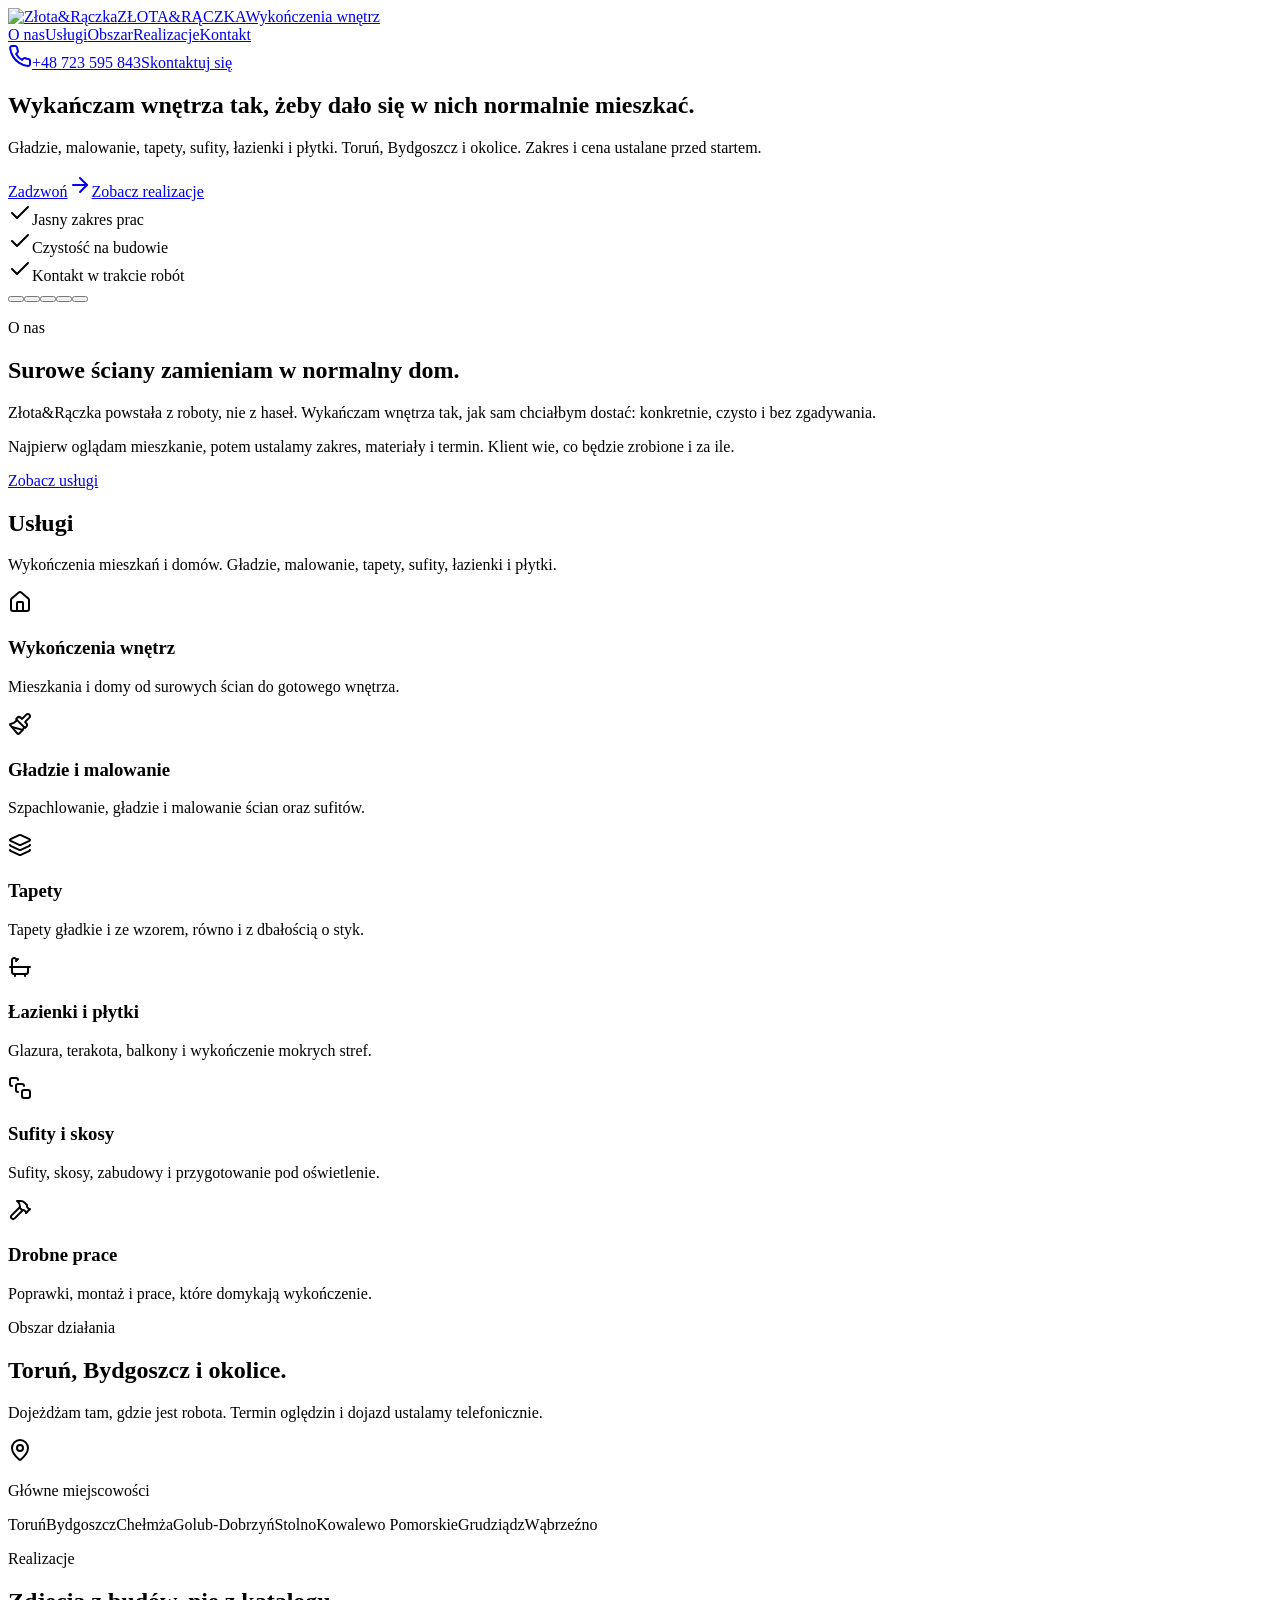
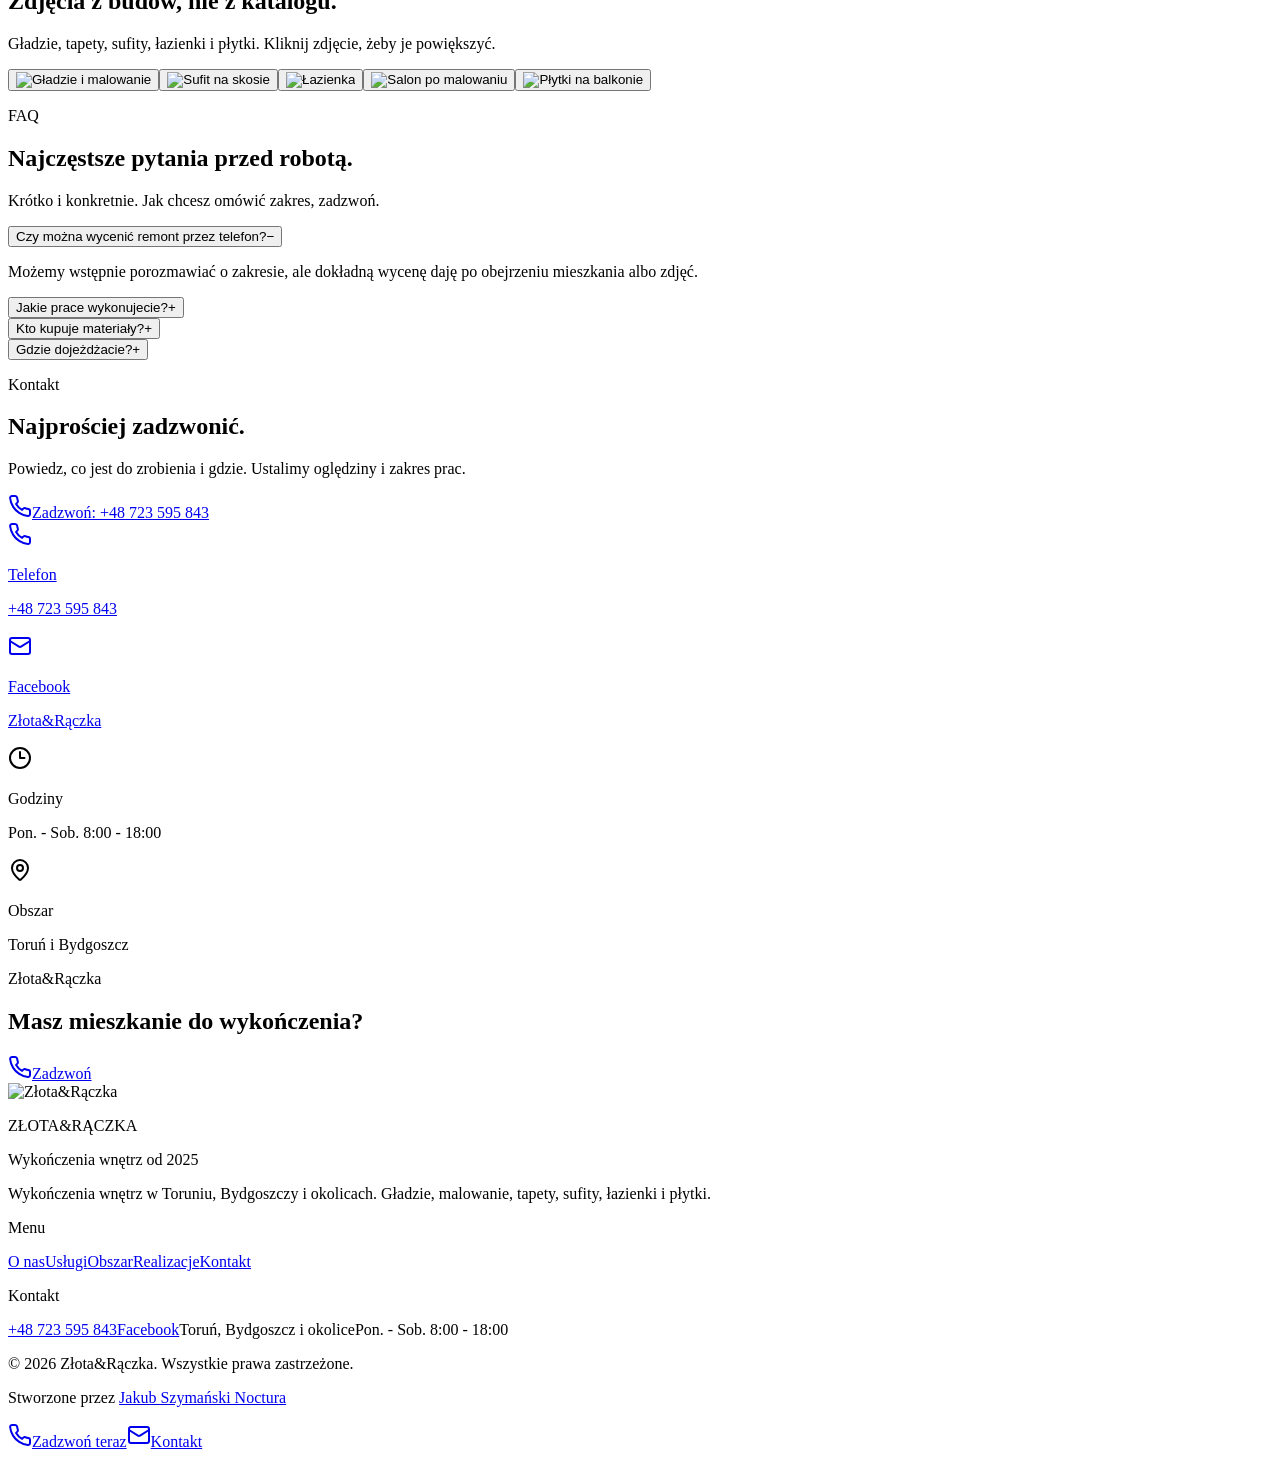
==== commit e4e222f7: "Rebrand site to Zlota i Raczka with logo, gold colors and real photos Co-authored-by: Cursor <cursor" ====
--- a/index.html
+++ b/index.html
@@ -1 +1 @@
-<!DOCTYPE html><html lang="pl"><head><meta charSet="utf-8"/><meta name="viewport" content="width=device-width, initial-scale=1"/><link rel="stylesheet" href="/dom-remonty-www/_next/static/css/8e48264287147557.css" data-precedence="next"/><link rel="preload" as="script" fetchPriority="low" href="/dom-remonty-www/_next/static/chunks/webpack-3a136aec95f11a82.js"/><script src="/dom-remonty-www/_next/static/chunks/fd9d1056-cf48984c1108c87a.js" async=""></script><script src="/dom-remonty-www/_next/static/chunks/117-f11ff7e3fb267fb1.js" async=""></script><script src="/dom-remonty-www/_next/static/chunks/main-app-78335114d9ce5252.js" async=""></script><script src="/dom-remonty-www/_next/static/chunks/app/page-51ba18f4eda17207.js" async=""></script><title>Dom Remonty | Remonty i wykończenia wnętrz</title><meta name="description" content="Dom Remonty wykonuje kompleksowe remonty i wykończenia wnętrz: gładzie, malowanie, glazura, zabudowy G-K, biały montaż i instalacje."/><script src="/dom-remonty-www/_next/static/chunks/polyfills-42372ed130431b0a.js" noModule=""></script></head><body><main class="min-h-screen bg-[#050505] text-[#f7f3ea] antialiased"><header class="sticky top-0 z-50 border-b border-[#2b2418] bg-[#050505]/95 backdrop-blur"><div class="mx-auto flex max-w-7xl items-center justify-between px-5 py-4 lg:px-8"><a href="#top" class="group"><span class="brand-type block text-xl font-extrabold tracking-[-0.02em] text-white">Dom Remonty</span><span class="block text-[11px] font-bold uppercase tracking-[0.22em] text-[#c99a3a]">Remonty i wykończenia wnętrz</span></a><nav class="hidden items-center gap-7 lg:flex"><a href="#onas" class="text-sm font-semibold text-stone-300 hover:text-[#d4a84d]">O nas</a><a href="#uslugi" class="text-sm font-semibold text-stone-300 hover:text-[#d4a84d]">Usługi</a><a href="#obszar" class="text-sm font-semibold text-stone-300 hover:text-[#d4a84d]">Obszar</a><a href="#realizacje" class="text-sm font-semibold text-stone-300 hover:text-[#d4a84d]">Realizacje</a><a href="#kontakt" class="text-sm font-semibold text-stone-300 hover:text-[#d4a84d]">Kontakt</a></nav><div class="hidden items-center gap-3 md:flex"><a href="tel:+48784200864" class="inline-flex items-center gap-2 border border-[#2b2418] px-4 py-2 text-sm font-bold text-white hover:border-[#b8860b]"><svg xmlns="http://www.w3.org/2000/svg" width="24" height="24" viewBox="0 0 24 24" fill="none" stroke="currentColor" stroke-width="2" stroke-linecap="round" stroke-linejoin="round" class="lucide lucide-phone h-4 w-4 text-[#c99a3a]"><path d="M22 16.92v3a2 2 0 0 1-2.18 2 19.79 19.79 0 0 1-8.63-3.07 19.5 19.5 0 0 1-6-6 19.79 19.79 0 0 1-3.07-8.67A2 2 0 0 1 4.11 2h3a2 2 0 0 1 2 1.72 12.84 12.84 0 0 0 .7 2.81 2 2 0 0 1-.45 2.11L8.09 9.91a16 16 0 0 0 6 6l1.27-1.27a2 2 0 0 1 2.11-.45 12.84 12.84 0 0 0 2.81.7A2 2 0 0 1 22 16.92z"></path></svg>+48 784 200 864</a><a href="#kontakt" class="bg-[#b8860b] px-5 py-2.5 text-sm font-extrabold text-white hover:bg-[#946c08]">Skontaktuj się</a></div></div></header><section id="top" class="relative overflow-hidden border-b border-[#2b2418]"><div class="absolute inset-0 bg-cover bg-center transition-opacity duration-1000 opacity-100" style="background-image:url(&#x27;/dom-remonty-www/realizacje/lazienka-skosy.jpg&#x27;)"></div><div class="absolute inset-0 bg-cover bg-center transition-opacity duration-1000 opacity-0" style="background-image:url(&#x27;/dom-remonty-www/realizacje/plytki-korytarz.png&#x27;)"></div><div class="absolute inset-0 bg-cover bg-center transition-opacity duration-1000 opacity-0" style="background-image:url(&#x27;/dom-remonty-www/realizacje/panele-pokoj.jpg&#x27;)"></div><div class="absolute inset-0 bg-cover bg-center transition-opacity duration-1000 opacity-0" style="background-image:url(&#x27;/dom-remonty-www/realizacje/zabudowa-lazienki.jpg&#x27;)"></div><div class="absolute inset-0 bg-black/35"></div><div class="absolute inset-0 bg-gradient-to-r from-black/80 via-black/45 to-black/10"></div><div class="relative mx-auto flex min-h-[calc(100vh-73px)] max-w-7xl items-center px-5 py-16 lg:px-8"><div class="max-w-5xl"><h1 class="max-w-5xl text-5xl font-extrabold leading-[1.04] tracking-[-0.02em] text-white drop-shadow-[0_4px_18px_rgba(0,0,0,0.85)] md:text-7xl xl:text-[5.35rem]">Kompleksowe remonty i wykończenia wnętrz. Solidnie, czysto i na czas.</h1><p class="mt-7 max-w-3xl text-lg font-medium leading-8 text-stone-100 drop-shadow-[0_3px_12px_rgba(0,0,0,0.8)] md:text-xl">Od glazury i terakoty, przez zabudowy G-K, po biały montaż, hydraulikę i elektrykę. Prace prowadzimy etapami, z jasną wyceną i warunkami zapisanymi przed startem.</p><div class="mt-9 flex flex-col gap-4 sm:flex-row"><a href="#kontakt" class="inline-flex items-center justify-center gap-2 bg-[#b8860b] px-7 py-4 text-sm font-extrabold uppercase tracking-wide text-white hover:bg-[#946c08]">Skontaktuj się<svg xmlns="http://www.w3.org/2000/svg" width="24" height="24" viewBox="0 0 24 24" fill="none" stroke="currentColor" stroke-width="2" stroke-linecap="round" stroke-linejoin="round" class="lucide lucide-arrow-right h-4 w-4"><path d="M5 12h14"></path><path d="m12 5 7 7-7 7"></path></svg></a><a href="#realizacje" class="inline-flex items-center justify-center border border-[#6b5129] bg-black/25 px-7 py-4 text-sm font-extrabold uppercase tracking-wide text-white hover:border-[#b8860b]">Zobacz realizacje</a></div><div class="mt-10 grid gap-3 sm:grid-cols-3"><div class="border border-[#4a3820] bg-black/55 p-4 text-sm font-bold text-stone-100"><svg xmlns="http://www.w3.org/2000/svg" width="24" height="24" viewBox="0 0 24 24" fill="none" stroke="currentColor" stroke-width="2" stroke-linecap="round" stroke-linejoin="round" class="lucide lucide-check mb-3 h-5 w-5 text-[#c99a3a]"><path d="M20 6 9 17l-5-5"></path></svg>Gwarancja w umowie</div><div class="border border-[#4a3820] bg-black/55 p-4 text-sm font-bold text-stone-100"><svg xmlns="http://www.w3.org/2000/svg" width="24" height="24" viewBox="0 0 24 24" fill="none" stroke="currentColor" stroke-width="2" stroke-linecap="round" stroke-linejoin="round" class="lucide lucide-check mb-3 h-5 w-5 text-[#c99a3a]"><path d="M20 6 9 17l-5-5"></path></svg>Jasny zakres prac</div><div class="border border-[#4a3820] bg-black/55 p-4 text-sm font-bold text-stone-100"><svg xmlns="http://www.w3.org/2000/svg" width="24" height="24" viewBox="0 0 24 24" fill="none" stroke="currentColor" stroke-width="2" stroke-linecap="round" stroke-linejoin="round" class="lucide lucide-check mb-3 h-5 w-5 text-[#c99a3a]"><path d="M20 6 9 17l-5-5"></path></svg>Czystość po każdej ekipie</div></div></div></div><div class="absolute bottom-6 left-5 right-5 mx-auto flex max-w-7xl justify-start gap-2 lg:px-8"><button type="button" aria-label="Pokaż zdjęcie 1" class="h-2.5 transition-all w-12 bg-[#b8860b]"></button><button type="button" aria-label="Pokaż zdjęcie 2" class="h-2.5 transition-all w-2.5 bg-white/45 hover:bg-white"></button><button type="button" aria-label="Pokaż zdjęcie 3" class="h-2.5 transition-all w-2.5 bg-white/45 hover:bg-white"></button><button type="button" aria-label="Pokaż zdjęcie 4" class="h-2.5 transition-all w-2.5 bg-white/45 hover:bg-white"></button></div></section><section id="onas" class="bg-white py-24 text-[#11100d]"><div class="mx-auto grid max-w-7xl gap-12 px-5 lg:grid-cols-[0.85fr_1fr] lg:items-center lg:px-8"><div><p class="mb-3 text-sm font-extrabold uppercase tracking-[0.18em] text-[#c99a3a]">O nas</p><div class="mb-6 h-0.5 w-20 bg-[#c99a3a]"></div><h2 class="max-w-lg text-5xl font-extrabold leading-[1.08] tracking-[-0.03em] md:text-6xl">Remonty robione dokładnie i bez nerwów.</h2><div class="mt-6 grid gap-4 text-base leading-8 text-stone-700"><p class="mb-0">Dom Remonty wykonuje wykończenia mieszkań, domów i łazienek. Pracujemy na ustalonym zakresie, z jasnym terminem i normalnym kontaktem w trakcie realizacji.</p><p class="mb-0">Zaczynamy od rozmowy i obejrzenia lokalu. Potem ustalamy materiały, kolejność prac i wycenę. Klient wie, co będzie zrobione i kiedy.</p></div><a href="#uslugi" class="mt-8 inline-flex bg-[#b8860b] px-6 py-4 text-sm font-extrabold uppercase tracking-wide text-white hover:bg-[#946c08]">Zobacz usługi</a></div><div class="relative"><div class="absolute -right-3 top-5 h-full w-full border-2 border-[#c99a3a]"></div><div class="relative min-h-[430px] border border-stone-200 bg-cover bg-center shadow-2xl shadow-stone-900/10" style="background-image:url(&#x27;/dom-remonty-www/realizacje/zabudowa-lazienki.jpg&#x27;)"></div></div></div></section><section id="uslugi" class="bg-[#050505] py-24"><div class="mx-auto max-w-7xl px-5 lg:px-8"><div class="mb-8 grid gap-6 md:grid-cols-[1fr_0.75fr] md:items-start"><h2 class="text-5xl font-extrabold uppercase leading-none tracking-[0.01em] text-white md:text-6xl">Usługi</h2><p class="mb-0 max-w-lg text-sm leading-7 text-stone-400 md:justify-self-end md:text-right">Remonty mieszkań i domów, łazienki, gładzie, zabudowy G-K, panele oraz biały montaż. Zakres dobieramy do stanu lokalu.</p></div><div class="grid border border-[#2b2418] md:grid-cols-2 lg:grid-cols-3"><article class="min-h-48 border-b border-[#2b2418] p-6 lg:border-r [&amp;:nth-child(3n)]:lg:border-r-0 [&amp;:nth-last-child(-n+3)]:lg:border-b-0"><div class="mb-5 flex items-center justify-between"><span class="h-0.5 w-8 bg-[#c99a3a]"></span><svg xmlns="http://www.w3.org/2000/svg" width="24" height="24" viewBox="0 0 24 24" fill="none" stroke="currentColor" stroke-width="2" stroke-linecap="round" stroke-linejoin="round" class="lucide lucide-house h-6 w-6 text-[#c99a3a]"><path d="M15 21v-8a1 1 0 0 0-1-1h-4a1 1 0 0 0-1 1v8"></path><path d="M3 10a2 2 0 0 1 .709-1.528l7-5.999a2 2 0 0 1 2.582 0l7 5.999A2 2 0 0 1 21 10v9a2 2 0 0 1-2 2H5a2 2 0 0 1-2-2z"></path></svg></div><h3 class="mb-3 text-2xl font-extrabold uppercase leading-tight tracking-[0.01em] text-white">Wykończenia pod klucz</h3><p class="mb-0 text-sm leading-7 text-stone-400">Mieszkania i domy od stanu deweloperskiego do gotowego wnętrza.</p></article><article class="min-h-48 border-b border-[#2b2418] p-6 lg:border-r [&amp;:nth-child(3n)]:lg:border-r-0 [&amp;:nth-last-child(-n+3)]:lg:border-b-0"><div class="mb-5 flex items-center justify-between"><span class="h-0.5 w-8 bg-[#c99a3a]"></span><svg xmlns="http://www.w3.org/2000/svg" width="24" height="24" viewBox="0 0 24 24" fill="none" stroke="currentColor" stroke-width="2" stroke-linecap="round" stroke-linejoin="round" class="lucide lucide-bath h-6 w-6 text-[#c99a3a]"><path d="M10 4 8 6"></path><path d="M17 19v2"></path><path d="M2 12h20"></path><path d="M7 19v2"></path><path d="M9 5 7.621 3.621A2.121 2.121 0 0 0 4 5v12a2 2 0 0 0 2 2h12a2 2 0 0 0 2-2v-5"></path></svg></div><h3 class="mb-3 text-2xl font-extrabold uppercase leading-tight tracking-[0.01em] text-white">Łazienki i glazura</h3><p class="mb-0 text-sm leading-7 text-stone-400">Hydroizolacja, płytki, docinki, biały montaż i zabudowy.</p></article><article class="min-h-48 border-b border-[#2b2418] p-6 lg:border-r [&amp;:nth-child(3n)]:lg:border-r-0 [&amp;:nth-last-child(-n+3)]:lg:border-b-0"><div class="mb-5 flex items-center justify-between"><span class="h-0.5 w-8 bg-[#c99a3a]"></span><svg xmlns="http://www.w3.org/2000/svg" width="24" height="24" viewBox="0 0 24 24" fill="none" stroke="currentColor" stroke-width="2" stroke-linecap="round" stroke-linejoin="round" class="lucide lucide-paintbrush h-6 w-6 text-[#c99a3a]"><path d="m14.622 17.897-10.68-2.913"></path><path d="M18.376 2.622a1 1 0 1 1 3.002 3.002L17.36 9.643a.5.5 0 0 0 0 .707l.944.944a2.41 2.41 0 0 1 0 3.408l-.944.944a.5.5 0 0 1-.707 0L8.354 7.348a.5.5 0 0 1 0-.707l.944-.944a2.41 2.41 0 0 1 3.408 0l.944.944a.5.5 0 0 0 .707 0z"></path><path d="M9 8c-1.804 2.71-3.97 3.46-6.583 3.948a.507.507 0 0 0-.302.819l7.32 8.883a1 1 0 0 0 1.185.204C12.735 20.405 16 16.792 16 15"></path></svg></div><h3 class="mb-3 text-2xl font-extrabold uppercase leading-tight tracking-[0.01em] text-white">Gładzie i malowanie</h3><p class="mb-0 text-sm leading-7 text-stone-400">Gładzie bezpyłowe, gruntowanie i malowanie tradycyjne lub natryskowe.</p></article><article class="min-h-48 border-b border-[#2b2418] p-6 lg:border-r [&amp;:nth-child(3n)]:lg:border-r-0 [&amp;:nth-last-child(-n+3)]:lg:border-b-0"><div class="mb-5 flex items-center justify-between"><span class="h-0.5 w-8 bg-[#c99a3a]"></span><svg xmlns="http://www.w3.org/2000/svg" width="24" height="24" viewBox="0 0 24 24" fill="none" stroke="currentColor" stroke-width="2" stroke-linecap="round" stroke-linejoin="round" class="lucide lucide-square-stack h-6 w-6 text-[#c99a3a]"><path d="M4 10c-1.1 0-2-.9-2-2V4c0-1.1.9-2 2-2h4c1.1 0 2 .9 2 2"></path><path d="M10 16c-1.1 0-2-.9-2-2v-4c0-1.1.9-2 2-2h4c1.1 0 2 .9 2 2"></path><rect width="8" height="8" x="14" y="14" rx="2"></rect></svg></div><h3 class="mb-3 text-2xl font-extrabold uppercase leading-tight tracking-[0.01em] text-white">Zabudowy G-K</h3><p class="mb-0 text-sm leading-7 text-stone-400">Ścianki, sufity podwieszane, wnęki i zabudowy instalacji.</p></article><article class="min-h-48 border-b border-[#2b2418] p-6 lg:border-r [&amp;:nth-child(3n)]:lg:border-r-0 [&amp;:nth-last-child(-n+3)]:lg:border-b-0"><div class="mb-5 flex items-center justify-between"><span class="h-0.5 w-8 bg-[#c99a3a]"></span><svg xmlns="http://www.w3.org/2000/svg" width="24" height="24" viewBox="0 0 24 24" fill="none" stroke="currentColor" stroke-width="2" stroke-linecap="round" stroke-linejoin="round" class="lucide lucide-layers h-6 w-6 text-[#c99a3a]"><path d="M12.83 2.18a2 2 0 0 0-1.66 0L2.6 6.08a1 1 0 0 0 0 1.83l8.58 3.91a2 2 0 0 0 1.66 0l8.58-3.9a1 1 0 0 0 0-1.83z"></path><path d="M2 12a1 1 0 0 0 .58.91l8.6 3.91a2 2 0 0 0 1.65 0l8.58-3.9A1 1 0 0 0 22 12"></path><path d="M2 17a1 1 0 0 0 .58.91l8.6 3.91a2 2 0 0 0 1.65 0l8.58-3.9A1 1 0 0 0 22 17"></path></svg></div><h3 class="mb-3 text-2xl font-extrabold uppercase leading-tight tracking-[0.01em] text-white">Panele i listwy</h3><p class="mb-0 text-sm leading-7 text-stone-400">Montaż paneli, listew przypodłogowych i wykończeń przy ścianach.</p></article><article class="min-h-48 border-b border-[#2b2418] p-6 lg:border-r [&amp;:nth-child(3n)]:lg:border-r-0 [&amp;:nth-last-child(-n+3)]:lg:border-b-0"><div class="mb-5 flex items-center justify-between"><span class="h-0.5 w-8 bg-[#c99a3a]"></span><svg xmlns="http://www.w3.org/2000/svg" width="24" height="24" viewBox="0 0 24 24" fill="none" stroke="currentColor" stroke-width="2" stroke-linecap="round" stroke-linejoin="round" class="lucide lucide-hammer h-6 w-6 text-[#c99a3a]"><path d="m15 12-8.373 8.373a1 1 0 1 1-3-3L12 9"></path><path d="m18 15 4-4"></path><path d="m21.5 11.5-1.914-1.914A2 2 0 0 1 19 8.172V7l-2.26-2.26a6 6 0 0 0-4.202-1.756L9 2.96l.92.82A6.18 6.18 0 0 1 12 8.4V10l2 2h1.172a2 2 0 0 1 1.414.586L18.5 14.5"></path></svg></div><h3 class="mb-3 text-2xl font-extrabold uppercase leading-tight tracking-[0.01em] text-white">Instalacje i montaż</h3><p class="mb-0 text-sm leading-7 text-stone-400">Drobne prace instalacyjne, biały montaż i przygotowanie pod osprzęt.</p></article></div></div></section><section id="obszar" class="border-y border-[#2b2418] bg-[#11100d] py-20"><div class="mx-auto grid max-w-7xl gap-10 px-5 lg:grid-cols-[0.9fr_1.1fr] lg:items-center lg:px-8"><div><p class="mb-4 text-sm font-extrabold uppercase tracking-[0.18em] text-[#c99a3a]">Obszar działania</p><h2 class="text-5xl font-extrabold leading-[1.08] tracking-[-0.035em] text-white md:text-6xl">Radom i okolice.</h2><p class="mt-6 mb-0 max-w-2xl leading-8 text-stone-300">Najczęściej realizujemy prace w Radomiu i pobliskich miejscowościach. Przy większym zakresie dojazd i termin oględzin ustalamy telefonicznie.</p></div><div class="border border-[#2b2418] bg-[#050505] p-6"><div class="mb-5 flex items-center gap-3 border-b border-[#2b2418] pb-5"><svg xmlns="http://www.w3.org/2000/svg" width="24" height="24" viewBox="0 0 24 24" fill="none" stroke="currentColor" stroke-width="2" stroke-linecap="round" stroke-linejoin="round" class="lucide lucide-map-pin h-6 w-6 text-[#c99a3a]"><path d="M20 10c0 4.993-5.539 10.193-7.399 11.799a1 1 0 0 1-1.202 0C9.539 20.193 4 14.993 4 10a8 8 0 0 1 16 0"></path><circle cx="12" cy="10" r="3"></circle></svg><p class="mb-0 text-lg font-extrabold text-white">Główne miejscowości</p></div><div class="flex flex-wrap gap-3"><span class="border border-[#2b2418] px-4 py-3 text-sm font-extrabold uppercase tracking-[0.08em] text-white">Radom</span><span class="border border-[#2b2418] px-4 py-3 text-sm font-extrabold uppercase tracking-[0.08em] text-white">Warka</span><span class="border border-[#2b2418] px-4 py-3 text-sm font-extrabold uppercase tracking-[0.08em] text-white">Grójec</span><span class="border border-[#2b2418] px-4 py-3 text-sm font-extrabold uppercase tracking-[0.08em] text-white">Białobrzegi</span><span class="border border-[#2b2418] px-4 py-3 text-sm font-extrabold uppercase tracking-[0.08em] text-white">Kozienice</span><span class="border border-[#2b2418] px-4 py-3 text-sm font-extrabold uppercase tracking-[0.08em] text-white">Zwoleń</span><span class="border border-[#2b2418] px-4 py-3 text-sm font-extrabold uppercase tracking-[0.08em] text-white">Przysucha</span><span class="border border-[#2b2418] px-4 py-3 text-sm font-extrabold uppercase tracking-[0.08em] text-white">okolice</span></div></div></div></section><section id="realizacje" class="bg-[#050505] py-20"><div class="mx-auto max-w-7xl px-5 lg:px-8"><div class="mb-12 flex flex-col justify-between gap-6 md:flex-row md:items-end"><div><p class="mb-4 text-sm font-extrabold uppercase tracking-[0.18em] text-[#c99a3a]">Realizacje</p><h2 class="text-5xl font-extrabold leading-[1.08] tracking-[-0.035em] text-white md:text-6xl">Wnętrza po robocie, nie wizualizacje.</h2></div><p class="mb-0 max-w-xl leading-8 text-stone-300">Przykładowe typy realizacji: salony, łazienki i kuchnie po zakończonych pracach.</p></div><div class="grid gap-5 sm:grid-cols-2 lg:grid-cols-4"><button type="button" class="group block overflow-hidden border border-[#2b2418] bg-[#11100d] text-left" aria-label="Powiększ realizację 1"><img src="/dom-remonty-www/realizacje/lazienka-skosy.jpg" alt="Łazienka na poddaszu" loading="lazy" decoding="async" class="h-96 w-full object-cover transition duration-500 group-hover:scale-105 lg:h-80"/></button><button type="button" class="group block overflow-hidden border border-[#2b2418] bg-[#11100d] text-left" aria-label="Powiększ realizację 2"><img src="/dom-remonty-www/realizacje/plytki-korytarz.png" alt="Układanie dużych płytek" loading="lazy" decoding="async" class="h-96 w-full object-cover transition duration-500 group-hover:scale-105 lg:h-80"/></button><button type="button" class="group block overflow-hidden border border-[#2b2418] bg-[#11100d] text-left" aria-label="Powiększ realizację 3"><img src="/dom-remonty-www/realizacje/panele-pokoj.jpg" alt="Panele i listwy" loading="lazy" decoding="async" class="h-96 w-full object-cover transition duration-500 group-hover:scale-105 lg:h-80"/></button><button type="button" class="group block overflow-hidden border border-[#2b2418] bg-[#11100d] text-left" aria-label="Powiększ realizację 4"><img src="/dom-remonty-www/realizacje/zabudowa-lazienki.jpg" alt="Zabudowa łazienki" loading="lazy" decoding="async" class="h-96 w-full object-cover transition duration-500 group-hover:scale-105 lg:h-80"/></button></div></div></section><section class="bg-white py-20 text-[#11100d]"><div class="mx-auto grid max-w-7xl gap-10 px-5 lg:grid-cols-[0.75fr_1.25fr] lg:px-8"><div><p class="mb-4 text-sm font-extrabold uppercase tracking-[0.18em] text-[#8a6209]">FAQ</p><h2 class="text-5xl font-extrabold leading-[1.08] tracking-[-0.03em] md:text-6xl">Najczęstsze pytania przed remontem.</h2><p class="mt-6 mb-0 max-w-md leading-8 text-stone-700">Krótko i konkretnie. Jeśli chcesz omówić swój zakres prac, najlepiej zadzwonić i opisać mieszkanie.</p></div><div class="border-y border-stone-300"><div class="border-b border-stone-300 last:border-b-0"><button type="button" class="flex w-full items-center justify-between gap-6 py-6 text-left"><span class="text-xl font-extrabold leading-7">Czy można wycenić remont przez telefon?</span><span class="text-3xl font-extrabold text-[#8a6209]">−</span></button><p class="mb-6 max-w-2xl leading-8 text-stone-700">Możemy wstępnie porozmawiać o zakresie, ale dokładną wycenę przygotowujemy po obejrzeniu mieszkania lub zdjęć.</p></div><div class="border-b border-stone-300 last:border-b-0"><button type="button" class="flex w-full items-center justify-between gap-6 py-6 text-left"><span class="text-xl font-extrabold leading-7">Czy wykonujecie same łazienki?</span><span class="text-3xl font-extrabold text-[#8a6209]">+</span></button></div><div class="border-b border-stone-300 last:border-b-0"><button type="button" class="flex w-full items-center justify-between gap-6 py-6 text-left"><span class="text-xl font-extrabold leading-7">Kto kupuje materiały?</span><span class="text-3xl font-extrabold text-[#8a6209]">+</span></button></div><div class="border-b border-stone-300 last:border-b-0"><button type="button" class="flex w-full items-center justify-between gap-6 py-6 text-left"><span class="text-xl font-extrabold leading-7">Czy pracujecie poza Radomiem?</span><span class="text-3xl font-extrabold text-[#8a6209]">+</span></button></div></div></div></section><section id="kontakt" class="bg-[#11100d] py-20"><div class="mx-auto grid max-w-7xl gap-10 px-5 lg:grid-cols-[0.85fr_1.15fr] lg:px-8"><div><p class="mb-4 text-sm font-extrabold uppercase tracking-[0.18em] text-[#c99a3a]">Kontakt</p><h2 class="text-5xl font-extrabold leading-[1.08] tracking-[-0.035em] text-white md:text-6xl">Najprościej zadzwonić. Ustalimy termin oględzin.</h2><p class="mt-6 max-w-xl text-lg leading-8 text-stone-300">Krótko omawiamy zakres prac, termin i miejscowość. Przy większych remontach umawiamy oględziny na miejscu.</p><a href="tel:+48784200864" class="mt-8 inline-flex items-center gap-3 bg-[#b8860b] px-7 py-4 text-base font-extrabold uppercase tracking-wide text-white hover:bg-[#946c08]"><svg xmlns="http://www.w3.org/2000/svg" width="24" height="24" viewBox="0 0 24 24" fill="none" stroke="currentColor" stroke-width="2" stroke-linecap="round" stroke-linejoin="round" class="lucide lucide-phone h-5 w-5"><path d="M22 16.92v3a2 2 0 0 1-2.18 2 19.79 19.79 0 0 1-8.63-3.07 19.5 19.5 0 0 1-6-6 19.79 19.79 0 0 1-3.07-8.67A2 2 0 0 1 4.11 2h3a2 2 0 0 1 2 1.72 12.84 12.84 0 0 0 .7 2.81 2 2 0 0 1-.45 2.11L8.09 9.91a16 16 0 0 0 6 6l1.27-1.27a2 2 0 0 1 2.11-.45 12.84 12.84 0 0 0 2.81.7A2 2 0 0 1 22 16.92z"></path></svg>Zadzwoń: +48 784 200 864</a></div><div class="grid gap-4 sm:grid-cols-2"><a href="tel:+48784200864" class="border border-[#2b2418] bg-[#050505] p-6 transition hover:border-[#b8860b]"><svg xmlns="http://www.w3.org/2000/svg" width="24" height="24" viewBox="0 0 24 24" fill="none" stroke="currentColor" stroke-width="2" stroke-linecap="round" stroke-linejoin="round" class="lucide lucide-phone mb-5 h-7 w-7 text-[#c99a3a]"><path d="M22 16.92v3a2 2 0 0 1-2.18 2 19.79 19.79 0 0 1-8.63-3.07 19.5 19.5 0 0 1-6-6 19.79 19.79 0 0 1-3.07-8.67A2 2 0 0 1 4.11 2h3a2 2 0 0 1 2 1.72 12.84 12.84 0 0 0 .7 2.81 2 2 0 0 1-.45 2.11L8.09 9.91a16 16 0 0 0 6 6l1.27-1.27a2 2 0 0 1 2.11-.45 12.84 12.84 0 0 0 2.81.7A2 2 0 0 1 22 16.92z"></path></svg><p class="mb-2 text-sm font-extrabold uppercase tracking-[0.18em] text-stone-500">Telefon</p><p class="mb-0 text-2xl font-extrabold text-white">+48 784 200 864</p></a><a href="mailto:kontakt@domremonty.pl" class="border border-[#2b2418] bg-[#050505] p-6 transition hover:border-[#b8860b]"><svg xmlns="http://www.w3.org/2000/svg" width="24" height="24" viewBox="0 0 24 24" fill="none" stroke="currentColor" stroke-width="2" stroke-linecap="round" stroke-linejoin="round" class="lucide lucide-mail mb-5 h-7 w-7 text-[#c99a3a]"><rect width="20" height="16" x="2" y="4" rx="2"></rect><path d="m22 7-8.97 5.7a1.94 1.94 0 0 1-2.06 0L2 7"></path></svg><p class="mb-2 text-sm font-extrabold uppercase tracking-[0.18em] text-stone-500">E-mail</p><p class="mb-0 text-xl font-extrabold text-white">kontakt@domremonty.pl</p></a><div class="border border-[#2b2418] bg-[#050505] p-6"><svg xmlns="http://www.w3.org/2000/svg" width="24" height="24" viewBox="0 0 24 24" fill="none" stroke="currentColor" stroke-width="2" stroke-linecap="round" stroke-linejoin="round" class="lucide lucide-clock3 mb-5 h-7 w-7 text-[#c99a3a]"><circle cx="12" cy="12" r="10"></circle><polyline points="12 6 12 12 16.5 12"></polyline></svg><p class="mb-2 text-sm font-extrabold uppercase tracking-[0.18em] text-stone-500">Godziny pracy</p><p class="mb-0 text-xl font-extrabold text-white">Pon. - Sob. 8:00 - 18:00</p></div><div class="border border-[#2b2418] bg-[#050505] p-6"><svg xmlns="http://www.w3.org/2000/svg" width="24" height="24" viewBox="0 0 24 24" fill="none" stroke="currentColor" stroke-width="2" stroke-linecap="round" stroke-linejoin="round" class="lucide lucide-map-pin mb-5 h-7 w-7 text-[#c99a3a]"><path d="M20 10c0 4.993-5.539 10.193-7.399 11.799a1 1 0 0 1-1.202 0C9.539 20.193 4 14.993 4 10a8 8 0 0 1 16 0"></path><circle cx="12" cy="10" r="3"></circle></svg><p class="mb-2 text-sm font-extrabold uppercase tracking-[0.18em] text-stone-500">Obszar</p><p class="mb-0 text-xl font-extrabold text-white">Radom i okolice do 80 km</p></div></div></div></section><footer class="border-t border-[#2b2418] bg-[#050505] px-5 py-12 lg:px-8"><div class="mx-auto max-w-7xl"><div class="mb-10 grid gap-6 border border-[#2b2418] bg-[#11100d] p-6 md:grid-cols-[1fr_auto] md:items-center lg:p-8"><div><p class="mb-2 text-sm font-extrabold uppercase tracking-[0.18em] text-[#c99a3a]">Dom Remonty</p><h2 class="mb-0 max-w-3xl text-3xl font-extrabold leading-tight tracking-[-0.02em] text-white md:text-4xl">Masz mieszkanie do wykończenia albo łazienkę do zrobienia?</h2></div><a href="tel:+48784200864" class="inline-flex items-center justify-center gap-3 bg-[#b8860b] px-6 py-4 text-sm font-extrabold uppercase tracking-wide text-white hover:bg-[#946c08]"><svg xmlns="http://www.w3.org/2000/svg" width="24" height="24" viewBox="0 0 24 24" fill="none" stroke="currentColor" stroke-width="2" stroke-linecap="round" stroke-linejoin="round" class="lucide lucide-phone h-4 w-4"><path d="M22 16.92v3a2 2 0 0 1-2.18 2 19.79 19.79 0 0 1-8.63-3.07 19.5 19.5 0 0 1-6-6 19.79 19.79 0 0 1-3.07-8.67A2 2 0 0 1 4.11 2h3a2 2 0 0 1 2 1.72 12.84 12.84 0 0 0 .7 2.81 2 2 0 0 1-.45 2.11L8.09 9.91a16 16 0 0 0 6 6l1.27-1.27a2 2 0 0 1 2.11-.45 12.84 12.84 0 0 0 2.81.7A2 2 0 0 1 22 16.92z"></path></svg>Zadzwoń</a></div><div class="grid gap-10 border-b border-[#2b2418] pb-10 md:grid-cols-4"><div class="md:col-span-2"><div class="mb-5 flex items-center gap-3"><div><p class="brand-type mb-0 text-2xl font-extrabold text-white">Dom Remonty</p><p class="mb-0 text-xs font-bold uppercase tracking-[0.18em] text-[#c99a3a]">Remonty i wykończenia wnętrz</p></div></div><p class="mb-0 max-w-md leading-7 text-stone-400">Wykończenia mieszkań, domów i łazienek. Prace prowadzimy etapami, z ustalonym zakresem i jasnym kontaktem na czas realizacji.</p></div><div><p class="mb-4 text-sm font-extrabold uppercase tracking-[0.18em] text-stone-500">Menu</p><div class="grid gap-3"><a href="#onas" class="text-sm font-semibold text-stone-300 hover:text-[#d4a84d]">O nas</a><a href="#uslugi" class="text-sm font-semibold text-stone-300 hover:text-[#d4a84d]">Usługi</a><a href="#obszar" class="text-sm font-semibold text-stone-300 hover:text-[#d4a84d]">Obszar</a><a href="#realizacje" class="text-sm font-semibold text-stone-300 hover:text-[#d4a84d]">Realizacje</a><a href="#kontakt" class="text-sm font-semibold text-stone-300 hover:text-[#d4a84d]">Kontakt</a></div></div><div><p class="mb-4 text-sm font-extrabold uppercase tracking-[0.18em] text-stone-500">Kontakt</p><div class="grid gap-3 text-sm font-semibold text-stone-300"><a href="tel:+48784200864" class="hover:text-[#d4a84d]">+48 784 200 864</a><a href="mailto:kontakt@domremonty.pl" class="hover:text-[#d4a84d]">kontakt@domremonty.pl</a><span>Radom i okolice do 80 km</span><span>Pon. - Sob. 8:00 - 18:00</span></div></div></div><div class="flex flex-col justify-between gap-3 pt-6 text-sm text-stone-500 md:flex-row"><p class="mb-0">© 2026 Dom Remonty. Wszystkie prawa zastrzeżone.</p><p class="mb-0">Stworzone przez<!-- --> <a href="https://nocturagency.pl/" target="_blank" rel="noreferrer" class="font-semibold text-stone-300 hover:text-[#d4a84d]">Jakub Szymański Noctura</a></p></div></div></footer><div class="fixed inset-x-0 bottom-0 z-50 grid grid-cols-2 border-t border-[#2b2418] bg-[#050505] p-3 md:hidden"><a href="tel:+48784200864" class="flex items-center justify-center gap-2 bg-[#b8860b] px-4 py-3 text-sm font-extrabold text-white"><svg xmlns="http://www.w3.org/2000/svg" width="24" height="24" viewBox="0 0 24 24" fill="none" stroke="currentColor" stroke-width="2" stroke-linecap="round" stroke-linejoin="round" class="lucide lucide-phone h-4 w-4"><path d="M22 16.92v3a2 2 0 0 1-2.18 2 19.79 19.79 0 0 1-8.63-3.07 19.5 19.5 0 0 1-6-6 19.79 19.79 0 0 1-3.07-8.67A2 2 0 0 1 4.11 2h3a2 2 0 0 1 2 1.72 12.84 12.84 0 0 0 .7 2.81 2 2 0 0 1-.45 2.11L8.09 9.91a16 16 0 0 0 6 6l1.27-1.27a2 2 0 0 1 2.11-.45 12.84 12.84 0 0 0 2.81.7A2 2 0 0 1 22 16.92z"></path></svg>Zadzwoń teraz</a><a href="#kontakt" class="flex items-center justify-center gap-2 border border-[#2b2418] px-4 py-3 text-sm font-extrabold text-white"><svg xmlns="http://www.w3.org/2000/svg" width="24" height="24" viewBox="0 0 24 24" fill="none" stroke="currentColor" stroke-width="2" stroke-linecap="round" stroke-linejoin="round" class="lucide lucide-mail h-4 w-4"><rect width="20" height="16" x="2" y="4" rx="2"></rect><path d="m22 7-8.97 5.7a1.94 1.94 0 0 1-2.06 0L2 7"></path></svg>Kontakt</a></div></main><script src="/dom-remonty-www/_next/static/chunks/webpack-3a136aec95f11a82.js" async=""></script><script>(self.__next_f=self.__next_f||[]).push([0]);self.__next_f.push([2,null])</script><script>self.__next_f.push([1,"1:HL[\"/dom-remonty-www/_next/static/css/8e48264287147557.css\",\"style\"]\n"])</script><script>self.__next_f.push([1,"2:I[2846,[],\"\"]\n4:I[9107,[],\"ClientPageRoot\"]\n5:I[9195,[\"931\",\"static/chunks/app/page-51ba18f4eda17207.js\"],\"default\",1]\n6:I[4707,[],\"\"]\n7:I[6423,[],\"\"]\n9:I[1060,[],\"\"]\na:[]\n0:[\"$\",\"$L2\",null,{\"buildId\":\"OgMKkNzwkhcNYYIrFqk3u\",\"assetPrefix\":\"/dom-remonty-www\",\"urlParts\":[\"\",\"\"],\"initialTree\":[\"\",{\"children\":[\"__PAGE__\",{}]},\"$undefined\",\"$undefined\",true],\"initialSeedData\":[\"\",{\"children\":[\"__PAGE__\",{},[[\"$L3\",[\"$\",\"$L4\",null,{\"props\":{\"params\":{},\"searchParams\":{}},\"Component\":\"$5\"}],null],null],null]},[[[[\"$\",\"link\",\"0\",{\"rel\":\"stylesheet\",\"href\":\"/dom-remonty-www/_next/static/css/8e48264287147557.css\",\"precedence\":\"next\",\"crossOrigin\":\"$undefined\"}]],[\"$\",\"html\",null,{\"lang\":\"pl\",\"children\":[\"$\",\"body\",null,{\"children\":[\"$\",\"$L6\",null,{\"parallelRouterKey\":\"children\",\"segmentPath\":[\"children\"],\"error\":\"$undefined\",\"errorStyles\":\"$undefined\",\"errorScripts\":\"$undefined\",\"template\":[\"$\",\"$L7\",null,{}],\"templateStyles\":\"$undefined\",\"templateScripts\":\"$undefined\",\"notFound\":[[\"$\",\"title\",null,{\"children\":\"404: This page could not be found.\"}],[\"$\",\"div\",null,{\"style\":{\"fontFamily\":\"system-ui,\\\"Segoe UI\\\",Roboto,Helvetica,Arial,sans-serif,\\\"Apple Color Emoji\\\",\\\"Segoe UI Emoji\\\"\",\"height\":\"100vh\",\"textAlign\":\"center\",\"display\":\"flex\",\"flexDirection\":\"column\",\"alignItems\":\"center\",\"justifyContent\":\"center\"},\"children\":[\"$\",\"div\",null,{\"children\":[[\"$\",\"style\",null,{\"dangerouslySetInnerHTML\":{\"__html\":\"body{color:#000;background:#fff;margin:0}.next-error-h1{border-right:1px solid rgba(0,0,0,.3)}@media (prefers-color-scheme:dark){body{color:#fff;background:#000}.next-error-h1{border-right:1px solid rgba(255,255,255,.3)}}\"}}],[\"$\",\"h1\",null,{\"className\":\"next-error-h1\",\"style\":{\"display\":\"inline-block\",\"margin\":\"0 20px 0 0\",\"padding\":\"0 23px 0 0\",\"fontSize\":24,\"fontWeight\":500,\"verticalAlign\":\"top\",\"lineHeight\":\"49px\"},\"children\":\"404\"}],[\"$\",\"div\",null,{\"style\":{\"display\":\"inline-block\"},\"children\":[\"$\",\"h2\",null,{\"style\":{\"fontSize\":14,\"fontWeight\":400,\"lineHeight\":\"49px\",\"margin\":0},\"children\":\"This page could not be"])</script><script>self.__next_f.push([1," found.\"}]}]]}]}]],\"notFoundStyles\":[]}]}]}]],null],null],\"couldBeIntercepted\":false,\"initialHead\":[null,\"$L8\"],\"globalErrorComponent\":\"$9\",\"missingSlots\":\"$Wa\"}]\n"])</script><script>self.__next_f.push([1,"8:[[\"$\",\"meta\",\"0\",{\"name\":\"viewport\",\"content\":\"width=device-width, initial-scale=1\"}],[\"$\",\"meta\",\"1\",{\"charSet\":\"utf-8\"}],[\"$\",\"title\",\"2\",{\"children\":\"Dom Remonty | Remonty i wykończenia wnętrz\"}],[\"$\",\"meta\",\"3\",{\"name\":\"description\",\"content\":\"Dom Remonty wykonuje kompleksowe remonty i wykończenia wnętrz: gładzie, malowanie, glazura, zabudowy G-K, biały montaż i instalacje.\"}]]\n3:null\n"])</script></body></html>+<!DOCTYPE html><html lang="pl"><head><meta charSet="utf-8"/><meta name="viewport" content="width=device-width, initial-scale=1"/><link rel="preload" as="image" href="/dom-remonty-www/logo.png"/><link rel="stylesheet" href="/dom-remonty-www/_next/static/css/0775985dd0b51ced.css" data-precedence="next"/><link rel="preload" as="script" fetchPriority="low" href="/dom-remonty-www/_next/static/chunks/webpack-3a136aec95f11a82.js"/><script src="/dom-remonty-www/_next/static/chunks/fd9d1056-cf48984c1108c87a.js" async=""></script><script src="/dom-remonty-www/_next/static/chunks/117-f11ff7e3fb267fb1.js" async=""></script><script src="/dom-remonty-www/_next/static/chunks/main-app-78335114d9ce5252.js" async=""></script><script src="/dom-remonty-www/_next/static/chunks/app/page-8da4dc9fda6ca38e.js" async=""></script><title>Złota&amp;Rączka | Wykończenia wnętrz Toruń i Bydgoszcz</title><meta name="description" content="Złota&amp;Rączka wykonuje wykończenia wnętrz: gładzie, malowanie, tapety, sufity, łazienki i płytki. Toruń, Bydgoszcz i okolice."/><script src="/dom-remonty-www/_next/static/chunks/polyfills-42372ed130431b0a.js" noModule=""></script></head><body><main class="min-h-screen bg-black text-[#f3ead4] antialiased"><header class="sticky top-0 z-50 border-b border-[#3a3120] bg-black/95 backdrop-blur"><div class="mx-auto flex max-w-7xl items-center justify-between px-5 py-3 lg:px-8"><a href="#top" class="flex items-center gap-3"><img src="/dom-remonty-www/logo.png" alt="Złota&amp;Rączka" class="h-12 w-12 object-contain sm:h-14 sm:w-14"/><span><span class="brand-type block text-lg font-extrabold tracking-[0.04em] text-[#c6a15a] sm:text-xl">ZŁOTA&amp;RĄCZKA</span><span class="block text-[11px] font-bold uppercase tracking-[0.18em] text-[#d8c49a]">Wykończenia wnętrz</span></span></a><nav class="hidden items-center gap-7 lg:flex"><a href="#onas" class="text-sm font-semibold text-[#e8dcc0] hover:text-[#c6a15a]">O nas</a><a href="#uslugi" class="text-sm font-semibold text-[#e8dcc0] hover:text-[#c6a15a]">Usługi</a><a href="#obszar" class="text-sm font-semibold text-[#e8dcc0] hover:text-[#c6a15a]">Obszar</a><a href="#realizacje" class="text-sm font-semibold text-[#e8dcc0] hover:text-[#c6a15a]">Realizacje</a><a href="#kontakt" class="text-sm font-semibold text-[#e8dcc0] hover:text-[#c6a15a]">Kontakt</a></nav><div class="hidden items-center gap-3 md:flex"><a href="tel:+48723595843" class="inline-flex items-center gap-2 border border-[#3a3120] px-4 py-2 text-sm font-bold text-white hover:border-[#c6a15a]"><svg xmlns="http://www.w3.org/2000/svg" width="24" height="24" viewBox="0 0 24 24" fill="none" stroke="currentColor" stroke-width="2" stroke-linecap="round" stroke-linejoin="round" class="lucide lucide-phone h-4 w-4 text-[#c6a15a]"><path d="M22 16.92v3a2 2 0 0 1-2.18 2 19.79 19.79 0 0 1-8.63-3.07 19.5 19.5 0 0 1-6-6 19.79 19.79 0 0 1-3.07-8.67A2 2 0 0 1 4.11 2h3a2 2 0 0 1 2 1.72 12.84 12.84 0 0 0 .7 2.81 2 2 0 0 1-.45 2.11L8.09 9.91a16 16 0 0 0 6 6l1.27-1.27a2 2 0 0 1 2.11-.45 12.84 12.84 0 0 0 2.81.7A2 2 0 0 1 22 16.92z"></path></svg>+48 723 595 843</a><a href="#kontakt" class="bg-[#c6a15a] px-5 py-2.5 text-sm font-extrabold text-black hover:bg-[#b08d45]">Skontaktuj się</a></div></div></header><section id="top" class="relative overflow-hidden border-b border-[#3a3120]"><div class="absolute inset-0 bg-cover bg-center transition-opacity duration-1000 opacity-100" style="background-image:url(&#x27;/dom-remonty-www/realizacje/gladzie-pokoj.jpg&#x27;)"></div><div class="absolute inset-0 bg-cover bg-center transition-opacity duration-1000 opacity-0" style="background-image:url(&#x27;/dom-remonty-www/realizacje/sufit-skos.jpg&#x27;)"></div><div class="absolute inset-0 bg-cover bg-center transition-opacity duration-1000 opacity-0" style="background-image:url(&#x27;/dom-remonty-www/realizacje/lazienka-sufit.jpg&#x27;)"></div><div class="absolute inset-0 bg-cover bg-center transition-opacity duration-1000 opacity-0" style="background-image:url(&#x27;/dom-remonty-www/realizacje/salon-tapeta.jpg&#x27;)"></div><div class="absolute inset-0 bg-cover bg-center transition-opacity duration-1000 opacity-0" style="background-image:url(&#x27;/dom-remonty-www/realizacje/balkon-plytki.jpg&#x27;)"></div><div class="absolute inset-0 bg-black/40"></div><div class="absolute inset-0 bg-gradient-to-r from-black via-black/55 to-black/15"></div><div class="relative mx-auto flex min-h-[calc(100vh-77px)] max-w-7xl items-center px-5 py-16 lg:px-8"><div class="max-w-5xl"><h1 class="max-w-5xl text-5xl font-extrabold leading-[1.04] tracking-[-0.02em] text-white drop-shadow-[0_4px_18px_rgba(0,0,0,0.85)] md:text-7xl">Wykańczam wnętrza tak, żeby dało się w nich normalnie mieszkać.</h1><p class="mt-7 max-w-3xl text-lg font-medium leading-8 text-[#f3ead4] drop-shadow-[0_3px_12px_rgba(0,0,0,0.8)] md:text-xl">Gładzie, malowanie, tapety, sufity, łazienki i płytki. Toruń, Bydgoszcz i okolice. Zakres i cena ustalane przed startem.</p><div class="mt-9 flex flex-col gap-4 sm:flex-row"><a href="#kontakt" class="inline-flex items-center justify-center gap-2 bg-[#c6a15a] px-7 py-4 text-sm font-extrabold uppercase tracking-wide text-black hover:bg-[#b08d45]">Zadzwoń<svg xmlns="http://www.w3.org/2000/svg" width="24" height="24" viewBox="0 0 24 24" fill="none" stroke="currentColor" stroke-width="2" stroke-linecap="round" stroke-linejoin="round" class="lucide lucide-arrow-right h-4 w-4"><path d="M5 12h14"></path><path d="m12 5 7 7-7 7"></path></svg></a><a href="#realizacje" class="inline-flex items-center justify-center border border-[#c6a15a] bg-black/30 px-7 py-4 text-sm font-extrabold uppercase tracking-wide text-white hover:bg-black/55">Zobacz realizacje</a></div><div class="mt-10 grid gap-3 sm:grid-cols-3"><div class="border border-[#3a3120] bg-black/60 p-4 text-sm font-bold text-[#f3ead4]"><svg xmlns="http://www.w3.org/2000/svg" width="24" height="24" viewBox="0 0 24 24" fill="none" stroke="currentColor" stroke-width="2" stroke-linecap="round" stroke-linejoin="round" class="lucide lucide-check mb-3 h-5 w-5 text-[#c6a15a]"><path d="M20 6 9 17l-5-5"></path></svg>Jasny zakres prac</div><div class="border border-[#3a3120] bg-black/60 p-4 text-sm font-bold text-[#f3ead4]"><svg xmlns="http://www.w3.org/2000/svg" width="24" height="24" viewBox="0 0 24 24" fill="none" stroke="currentColor" stroke-width="2" stroke-linecap="round" stroke-linejoin="round" class="lucide lucide-check mb-3 h-5 w-5 text-[#c6a15a]"><path d="M20 6 9 17l-5-5"></path></svg>Czystość na budowie</div><div class="border border-[#3a3120] bg-black/60 p-4 text-sm font-bold text-[#f3ead4]"><svg xmlns="http://www.w3.org/2000/svg" width="24" height="24" viewBox="0 0 24 24" fill="none" stroke="currentColor" stroke-width="2" stroke-linecap="round" stroke-linejoin="round" class="lucide lucide-check mb-3 h-5 w-5 text-[#c6a15a]"><path d="M20 6 9 17l-5-5"></path></svg>Kontakt w trakcie robót</div></div></div></div><div class="absolute bottom-6 left-5 right-5 mx-auto flex max-w-7xl justify-start gap-2 lg:px-8"><button type="button" aria-label="Pokaż zdjęcie 1" class="h-2.5 transition-all w-12 bg-[#c6a15a]"></button><button type="button" aria-label="Pokaż zdjęcie 2" class="h-2.5 transition-all w-2.5 bg-white/45 hover:bg-white"></button><button type="button" aria-label="Pokaż zdjęcie 3" class="h-2.5 transition-all w-2.5 bg-white/45 hover:bg-white"></button><button type="button" aria-label="Pokaż zdjęcie 4" class="h-2.5 transition-all w-2.5 bg-white/45 hover:bg-white"></button><button type="button" aria-label="Pokaż zdjęcie 5" class="h-2.5 transition-all w-2.5 bg-white/45 hover:bg-white"></button></div></section><section id="onas" class="bg-[#f6edd8] py-24 text-black"><div class="mx-auto grid max-w-7xl gap-12 px-5 lg:grid-cols-[0.85fr_1fr] lg:items-center lg:px-8"><div><p class="mb-3 text-sm font-extrabold uppercase tracking-[0.18em] text-[#9a7a3a]">O nas</p><div class="mb-6 h-0.5 w-20 bg-[#c6a15a]"></div><h2 class="max-w-lg text-5xl font-extrabold leading-[1.08] tracking-[-0.03em] md:text-6xl">Surowe ściany zamieniam w normalny dom.</h2><div class="mt-6 grid gap-4 text-base leading-8 text-stone-700"><p class="mb-0">Złota&amp;Rączka powstała z roboty, nie z haseł. Wykańczam wnętrza tak, jak sam chciałbym dostać: konkretnie, czysto i bez zgadywania.</p><p class="mb-0">Najpierw oglądam mieszkanie, potem ustalamy zakres, materiały i termin. Klient wie, co będzie zrobione i za ile.</p></div><a href="#uslugi" class="mt-8 inline-flex bg-[#c6a15a] px-6 py-4 text-sm font-extrabold uppercase tracking-wide text-black hover:bg-[#b08d45]">Zobacz usługi</a></div><div class="relative"><div class="absolute -right-3 top-5 h-full w-full border-2 border-[#c6a15a]"></div><div class="relative min-h-[430px] border border-[#e4d4b0] bg-cover bg-center" style="background-image:url(&#x27;/dom-remonty-www/realizacje/salon-tapeta.jpg&#x27;)"></div></div></div></section><section id="uslugi" class="bg-black py-24"><div class="mx-auto max-w-7xl px-5 lg:px-8"><div class="mb-8 grid gap-6 md:grid-cols-[1fr_0.75fr] md:items-start"><h2 class="text-5xl font-extrabold uppercase leading-none tracking-[0.01em] text-white md:text-6xl">Usługi</h2><p class="mb-0 max-w-lg text-sm leading-7 text-[#d8c49a] md:justify-self-end md:text-right">Wykończenia mieszkań i domów. Gładzie, malowanie, tapety, sufity, łazienki i płytki.</p></div><div class="grid border border-[#3a3120] md:grid-cols-2 lg:grid-cols-3"><article class="min-h-48 border-b border-[#3a3120] p-6 lg:border-r [&amp;:nth-child(3n)]:lg:border-r-0 [&amp;:nth-last-child(-n+3)]:lg:border-b-0"><div class="mb-5 flex items-center justify-between"><span class="h-0.5 w-8 bg-[#c6a15a]"></span><svg xmlns="http://www.w3.org/2000/svg" width="24" height="24" viewBox="0 0 24 24" fill="none" stroke="currentColor" stroke-width="2" stroke-linecap="round" stroke-linejoin="round" class="lucide lucide-house h-6 w-6 text-[#c6a15a]"><path d="M15 21v-8a1 1 0 0 0-1-1h-4a1 1 0 0 0-1 1v8"></path><path d="M3 10a2 2 0 0 1 .709-1.528l7-5.999a2 2 0 0 1 2.582 0l7 5.999A2 2 0 0 1 21 10v9a2 2 0 0 1-2 2H5a2 2 0 0 1-2-2z"></path></svg></div><h3 class="mb-3 text-2xl font-extrabold uppercase leading-tight tracking-[0.01em] text-white">Wykończenia wnętrz</h3><p class="mb-0 text-sm leading-7 text-[#d8c49a]">Mieszkania i domy od surowych ścian do gotowego wnętrza.</p></article><article class="min-h-48 border-b border-[#3a3120] p-6 lg:border-r [&amp;:nth-child(3n)]:lg:border-r-0 [&amp;:nth-last-child(-n+3)]:lg:border-b-0"><div class="mb-5 flex items-center justify-between"><span class="h-0.5 w-8 bg-[#c6a15a]"></span><svg xmlns="http://www.w3.org/2000/svg" width="24" height="24" viewBox="0 0 24 24" fill="none" stroke="currentColor" stroke-width="2" stroke-linecap="round" stroke-linejoin="round" class="lucide lucide-paintbrush h-6 w-6 text-[#c6a15a]"><path d="m14.622 17.897-10.68-2.913"></path><path d="M18.376 2.622a1 1 0 1 1 3.002 3.002L17.36 9.643a.5.5 0 0 0 0 .707l.944.944a2.41 2.41 0 0 1 0 3.408l-.944.944a.5.5 0 0 1-.707 0L8.354 7.348a.5.5 0 0 1 0-.707l.944-.944a2.41 2.41 0 0 1 3.408 0l.944.944a.5.5 0 0 0 .707 0z"></path><path d="M9 8c-1.804 2.71-3.97 3.46-6.583 3.948a.507.507 0 0 0-.302.819l7.32 8.883a1 1 0 0 0 1.185.204C12.735 20.405 16 16.792 16 15"></path></svg></div><h3 class="mb-3 text-2xl font-extrabold uppercase leading-tight tracking-[0.01em] text-white">Gładzie i malowanie</h3><p class="mb-0 text-sm leading-7 text-[#d8c49a]">Szpachlowanie, gładzie i malowanie ścian oraz sufitów.</p></article><article class="min-h-48 border-b border-[#3a3120] p-6 lg:border-r [&amp;:nth-child(3n)]:lg:border-r-0 [&amp;:nth-last-child(-n+3)]:lg:border-b-0"><div class="mb-5 flex items-center justify-between"><span class="h-0.5 w-8 bg-[#c6a15a]"></span><svg xmlns="http://www.w3.org/2000/svg" width="24" height="24" viewBox="0 0 24 24" fill="none" stroke="currentColor" stroke-width="2" stroke-linecap="round" stroke-linejoin="round" class="lucide lucide-layers h-6 w-6 text-[#c6a15a]"><path d="M12.83 2.18a2 2 0 0 0-1.66 0L2.6 6.08a1 1 0 0 0 0 1.83l8.58 3.91a2 2 0 0 0 1.66 0l8.58-3.9a1 1 0 0 0 0-1.83z"></path><path d="M2 12a1 1 0 0 0 .58.91l8.6 3.91a2 2 0 0 0 1.65 0l8.58-3.9A1 1 0 0 0 22 12"></path><path d="M2 17a1 1 0 0 0 .58.91l8.6 3.91a2 2 0 0 0 1.65 0l8.58-3.9A1 1 0 0 0 22 17"></path></svg></div><h3 class="mb-3 text-2xl font-extrabold uppercase leading-tight tracking-[0.01em] text-white">Tapety</h3><p class="mb-0 text-sm leading-7 text-[#d8c49a]">Tapety gładkie i ze wzorem, równo i z dbałością o styk.</p></article><article class="min-h-48 border-b border-[#3a3120] p-6 lg:border-r [&amp;:nth-child(3n)]:lg:border-r-0 [&amp;:nth-last-child(-n+3)]:lg:border-b-0"><div class="mb-5 flex items-center justify-between"><span class="h-0.5 w-8 bg-[#c6a15a]"></span><svg xmlns="http://www.w3.org/2000/svg" width="24" height="24" viewBox="0 0 24 24" fill="none" stroke="currentColor" stroke-width="2" stroke-linecap="round" stroke-linejoin="round" class="lucide lucide-bath h-6 w-6 text-[#c6a15a]"><path d="M10 4 8 6"></path><path d="M17 19v2"></path><path d="M2 12h20"></path><path d="M7 19v2"></path><path d="M9 5 7.621 3.621A2.121 2.121 0 0 0 4 5v12a2 2 0 0 0 2 2h12a2 2 0 0 0 2-2v-5"></path></svg></div><h3 class="mb-3 text-2xl font-extrabold uppercase leading-tight tracking-[0.01em] text-white">Łazienki i płytki</h3><p class="mb-0 text-sm leading-7 text-[#d8c49a]">Glazura, terakota, balkony i wykończenie mokrych stref.</p></article><article class="min-h-48 border-b border-[#3a3120] p-6 lg:border-r [&amp;:nth-child(3n)]:lg:border-r-0 [&amp;:nth-last-child(-n+3)]:lg:border-b-0"><div class="mb-5 flex items-center justify-between"><span class="h-0.5 w-8 bg-[#c6a15a]"></span><svg xmlns="http://www.w3.org/2000/svg" width="24" height="24" viewBox="0 0 24 24" fill="none" stroke="currentColor" stroke-width="2" stroke-linecap="round" stroke-linejoin="round" class="lucide lucide-square-stack h-6 w-6 text-[#c6a15a]"><path d="M4 10c-1.1 0-2-.9-2-2V4c0-1.1.9-2 2-2h4c1.1 0 2 .9 2 2"></path><path d="M10 16c-1.1 0-2-.9-2-2v-4c0-1.1.9-2 2-2h4c1.1 0 2 .9 2 2"></path><rect width="8" height="8" x="14" y="14" rx="2"></rect></svg></div><h3 class="mb-3 text-2xl font-extrabold uppercase leading-tight tracking-[0.01em] text-white">Sufity i skosy</h3><p class="mb-0 text-sm leading-7 text-[#d8c49a]">Sufity, skosy, zabudowy i przygotowanie pod oświetlenie.</p></article><article class="min-h-48 border-b border-[#3a3120] p-6 lg:border-r [&amp;:nth-child(3n)]:lg:border-r-0 [&amp;:nth-last-child(-n+3)]:lg:border-b-0"><div class="mb-5 flex items-center justify-between"><span class="h-0.5 w-8 bg-[#c6a15a]"></span><svg xmlns="http://www.w3.org/2000/svg" width="24" height="24" viewBox="0 0 24 24" fill="none" stroke="currentColor" stroke-width="2" stroke-linecap="round" stroke-linejoin="round" class="lucide lucide-hammer h-6 w-6 text-[#c6a15a]"><path d="m15 12-8.373 8.373a1 1 0 1 1-3-3L12 9"></path><path d="m18 15 4-4"></path><path d="m21.5 11.5-1.914-1.914A2 2 0 0 1 19 8.172V7l-2.26-2.26a6 6 0 0 0-4.202-1.756L9 2.96l.92.82A6.18 6.18 0 0 1 12 8.4V10l2 2h1.172a2 2 0 0 1 1.414.586L18.5 14.5"></path></svg></div><h3 class="mb-3 text-2xl font-extrabold uppercase leading-tight tracking-[0.01em] text-white">Drobne prace</h3><p class="mb-0 text-sm leading-7 text-[#d8c49a]">Poprawki, montaż i prace, które domykają wykończenie.</p></article></div></div></section><section id="obszar" class="border-y border-[#3a3120] bg-[#0d0b08] py-20"><div class="mx-auto grid max-w-7xl gap-10 px-5 lg:grid-cols-[0.9fr_1.1fr] lg:items-center lg:px-8"><div><p class="mb-4 text-sm font-extrabold uppercase tracking-[0.18em] text-[#c6a15a]">Obszar działania</p><h2 class="text-5xl font-extrabold leading-[1.08] tracking-[-0.035em] text-white md:text-6xl">Toruń, Bydgoszcz i okolice.</h2><p class="mt-6 mb-0 max-w-2xl leading-8 text-[#e8dcc0]">Dojeżdżam tam, gdzie jest robota. Termin oględzin i dojazd ustalamy telefonicznie.</p></div><div class="border border-[#3a3120] bg-black p-6"><div class="mb-5 flex items-center gap-3 border-b border-[#3a3120] pb-5"><svg xmlns="http://www.w3.org/2000/svg" width="24" height="24" viewBox="0 0 24 24" fill="none" stroke="currentColor" stroke-width="2" stroke-linecap="round" stroke-linejoin="round" class="lucide lucide-map-pin h-6 w-6 text-[#c6a15a]"><path d="M20 10c0 4.993-5.539 10.193-7.399 11.799a1 1 0 0 1-1.202 0C9.539 20.193 4 14.993 4 10a8 8 0 0 1 16 0"></path><circle cx="12" cy="10" r="3"></circle></svg><p class="mb-0 text-lg font-extrabold text-white">Główne miejscowości</p></div><div class="flex flex-wrap gap-3"><span class="border border-[#3a3120] px-4 py-3 text-sm font-extrabold uppercase tracking-[0.08em] text-white">Toruń</span><span class="border border-[#3a3120] px-4 py-3 text-sm font-extrabold uppercase tracking-[0.08em] text-white">Bydgoszcz</span><span class="border border-[#3a3120] px-4 py-3 text-sm font-extrabold uppercase tracking-[0.08em] text-white">Chełmża</span><span class="border border-[#3a3120] px-4 py-3 text-sm font-extrabold uppercase tracking-[0.08em] text-white">Golub-Dobrzyń</span><span class="border border-[#3a3120] px-4 py-3 text-sm font-extrabold uppercase tracking-[0.08em] text-white">Stolno</span><span class="border border-[#3a3120] px-4 py-3 text-sm font-extrabold uppercase tracking-[0.08em] text-white">Kowalewo Pomorskie</span><span class="border border-[#3a3120] px-4 py-3 text-sm font-extrabold uppercase tracking-[0.08em] text-white">Grudziądz</span><span class="border border-[#3a3120] px-4 py-3 text-sm font-extrabold uppercase tracking-[0.08em] text-white">Wąbrzeźno</span></div></div></div></section><section id="realizacje" class="bg-black py-20"><div class="mx-auto max-w-7xl px-5 lg:px-8"><div class="mb-12 flex flex-col justify-between gap-6 md:flex-row md:items-end"><div><p class="mb-4 text-sm font-extrabold uppercase tracking-[0.18em] text-[#c6a15a]">Realizacje</p><h2 class="text-5xl font-extrabold leading-[1.08] tracking-[-0.035em] text-white md:text-6xl">Zdjęcia z budów, nie z katalogu.</h2></div><p class="mb-0 max-w-xl leading-8 text-[#d8c49a]">Gładzie, tapety, sufity, łazienki i płytki. Kliknij zdjęcie, żeby je powiększyć.</p></div><div class="grid gap-5 sm:grid-cols-2 lg:grid-cols-5"><button type="button" class="group block overflow-hidden border border-[#3a3120] bg-[#0d0b08] text-left" aria-label="Powiększ realizację 1"><img src="/dom-remonty-www/realizacje/gladzie-pokoj.jpg" alt="Gładzie i malowanie" loading="lazy" decoding="async" class="h-80 w-full object-cover transition duration-500 group-hover:scale-105"/></button><button type="button" class="group block overflow-hidden border border-[#3a3120] bg-[#0d0b08] text-left" aria-label="Powiększ realizację 2"><img src="/dom-remonty-www/realizacje/sufit-skos.jpg" alt="Sufit na skosie" loading="lazy" decoding="async" class="h-80 w-full object-cover transition duration-500 group-hover:scale-105"/></button><button type="button" class="group block overflow-hidden border border-[#3a3120] bg-[#0d0b08] text-left" aria-label="Powiększ realizację 3"><img src="/dom-remonty-www/realizacje/lazienka-sufit.jpg" alt="Łazienka" loading="lazy" decoding="async" class="h-80 w-full object-cover transition duration-500 group-hover:scale-105"/></button><button type="button" class="group block overflow-hidden border border-[#3a3120] bg-[#0d0b08] text-left" aria-label="Powiększ realizację 4"><img src="/dom-remonty-www/realizacje/salon-tapeta.jpg" alt="Salon po malowaniu" loading="lazy" decoding="async" class="h-80 w-full object-cover transition duration-500 group-hover:scale-105"/></button><button type="button" class="group block overflow-hidden border border-[#3a3120] bg-[#0d0b08] text-left" aria-label="Powiększ realizację 5"><img src="/dom-remonty-www/realizacje/balkon-plytki.jpg" alt="Płytki na balkonie" loading="lazy" decoding="async" class="h-80 w-full object-cover transition duration-500 group-hover:scale-105"/></button></div></div></section><section class="bg-[#f6edd8] py-20 text-black"><div class="mx-auto grid max-w-7xl gap-10 px-5 lg:grid-cols-[0.75fr_1.25fr] lg:px-8"><div><p class="mb-4 text-sm font-extrabold uppercase tracking-[0.18em] text-[#9a7a3a]">FAQ</p><h2 class="text-5xl font-extrabold leading-[1.08] tracking-[-0.03em] md:text-6xl">Najczęstsze pytania przed robotą.</h2><p class="mt-6 mb-0 max-w-md leading-8 text-stone-700">Krótko i konkretnie. Jak chcesz omówić zakres, zadzwoń.</p></div><div class="border-y border-[#e4d4b0]"><div class="border-b border-[#e4d4b0] last:border-b-0"><button type="button" class="flex w-full items-center justify-between gap-6 py-6 text-left"><span class="text-xl font-extrabold leading-7">Czy można wycenić remont przez telefon?</span><span class="text-3xl font-extrabold text-[#9a7a3a]">−</span></button><p class="mb-6 max-w-2xl leading-8 text-stone-700">Możemy wstępnie porozmawiać o zakresie, ale dokładną wycenę daję po obejrzeniu mieszkania albo zdjęć.</p></div><div class="border-b border-[#e4d4b0] last:border-b-0"><button type="button" class="flex w-full items-center justify-between gap-6 py-6 text-left"><span class="text-xl font-extrabold leading-7">Jakie prace wykonujecie?</span><span class="text-3xl font-extrabold text-[#9a7a3a]">+</span></button></div><div class="border-b border-[#e4d4b0] last:border-b-0"><button type="button" class="flex w-full items-center justify-between gap-6 py-6 text-left"><span class="text-xl font-extrabold leading-7">Kto kupuje materiały?</span><span class="text-3xl font-extrabold text-[#9a7a3a]">+</span></button></div><div class="border-b border-[#e4d4b0] last:border-b-0"><button type="button" class="flex w-full items-center justify-between gap-6 py-6 text-left"><span class="text-xl font-extrabold leading-7">Gdzie dojeżdżacie?</span><span class="text-3xl font-extrabold text-[#9a7a3a]">+</span></button></div></div></div></section><section id="kontakt" class="bg-[#0d0b08] py-20"><div class="mx-auto grid max-w-7xl gap-10 px-5 lg:grid-cols-[0.85fr_1.15fr] lg:px-8"><div><p class="mb-4 text-sm font-extrabold uppercase tracking-[0.18em] text-[#c6a15a]">Kontakt</p><h2 class="text-5xl font-extrabold leading-[1.08] tracking-[-0.035em] text-white md:text-6xl">Najprościej zadzwonić.</h2><p class="mt-6 max-w-xl text-lg leading-8 text-[#e8dcc0]">Powiedz, co jest do zrobienia i gdzie. Ustalimy oględziny i zakres prac.</p><a href="tel:+48723595843" class="mt-8 inline-flex items-center gap-3 bg-[#c6a15a] px-7 py-4 text-base font-extrabold uppercase tracking-wide text-black hover:bg-[#b08d45]"><svg xmlns="http://www.w3.org/2000/svg" width="24" height="24" viewBox="0 0 24 24" fill="none" stroke="currentColor" stroke-width="2" stroke-linecap="round" stroke-linejoin="round" class="lucide lucide-phone h-5 w-5"><path d="M22 16.92v3a2 2 0 0 1-2.18 2 19.79 19.79 0 0 1-8.63-3.07 19.5 19.5 0 0 1-6-6 19.79 19.79 0 0 1-3.07-8.67A2 2 0 0 1 4.11 2h3a2 2 0 0 1 2 1.72 12.84 12.84 0 0 0 .7 2.81 2 2 0 0 1-.45 2.11L8.09 9.91a16 16 0 0 0 6 6l1.27-1.27a2 2 0 0 1 2.11-.45 12.84 12.84 0 0 0 2.81.7A2 2 0 0 1 22 16.92z"></path></svg>Zadzwoń: +48 723 595 843</a></div><div class="grid gap-4 sm:grid-cols-2"><a href="tel:+48723595843" class="border border-[#3a3120] bg-black p-6 transition hover:border-[#c6a15a]"><svg xmlns="http://www.w3.org/2000/svg" width="24" height="24" viewBox="0 0 24 24" fill="none" stroke="currentColor" stroke-width="2" stroke-linecap="round" stroke-linejoin="round" class="lucide lucide-phone mb-5 h-7 w-7 text-[#c6a15a]"><path d="M22 16.92v3a2 2 0 0 1-2.18 2 19.79 19.79 0 0 1-8.63-3.07 19.5 19.5 0 0 1-6-6 19.79 19.79 0 0 1-3.07-8.67A2 2 0 0 1 4.11 2h3a2 2 0 0 1 2 1.72 12.84 12.84 0 0 0 .7 2.81 2 2 0 0 1-.45 2.11L8.09 9.91a16 16 0 0 0 6 6l1.27-1.27a2 2 0 0 1 2.11-.45 12.84 12.84 0 0 0 2.81.7A2 2 0 0 1 22 16.92z"></path></svg><p class="mb-2 text-sm font-extrabold uppercase tracking-[0.18em] text-[#9a7a3a]">Telefon</p><p class="mb-0 text-2xl font-extrabold text-white">+48 723 595 843</p></a><a href="https://www.facebook.com/profile.php?id=615773863073248" target="_blank" rel="noreferrer" class="border border-[#3a3120] bg-black p-6 transition hover:border-[#c6a15a]"><svg xmlns="http://www.w3.org/2000/svg" width="24" height="24" viewBox="0 0 24 24" fill="none" stroke="currentColor" stroke-width="2" stroke-linecap="round" stroke-linejoin="round" class="lucide lucide-mail mb-5 h-7 w-7 text-[#c6a15a]"><rect width="20" height="16" x="2" y="4" rx="2"></rect><path d="m22 7-8.97 5.7a1.94 1.94 0 0 1-2.06 0L2 7"></path></svg><p class="mb-2 text-sm font-extrabold uppercase tracking-[0.18em] text-[#9a7a3a]">Facebook</p><p class="mb-0 text-xl font-extrabold text-white">Złota&amp;Rączka</p></a><div class="border border-[#3a3120] bg-black p-6"><svg xmlns="http://www.w3.org/2000/svg" width="24" height="24" viewBox="0 0 24 24" fill="none" stroke="currentColor" stroke-width="2" stroke-linecap="round" stroke-linejoin="round" class="lucide lucide-clock3 mb-5 h-7 w-7 text-[#c6a15a]"><circle cx="12" cy="12" r="10"></circle><polyline points="12 6 12 12 16.5 12"></polyline></svg><p class="mb-2 text-sm font-extrabold uppercase tracking-[0.18em] text-[#9a7a3a]">Godziny</p><p class="mb-0 text-xl font-extrabold text-white">Pon. - Sob. 8:00 - 18:00</p></div><div class="border border-[#3a3120] bg-black p-6"><svg xmlns="http://www.w3.org/2000/svg" width="24" height="24" viewBox="0 0 24 24" fill="none" stroke="currentColor" stroke-width="2" stroke-linecap="round" stroke-linejoin="round" class="lucide lucide-map-pin mb-5 h-7 w-7 text-[#c6a15a]"><path d="M20 10c0 4.993-5.539 10.193-7.399 11.799a1 1 0 0 1-1.202 0C9.539 20.193 4 14.993 4 10a8 8 0 0 1 16 0"></path><circle cx="12" cy="10" r="3"></circle></svg><p class="mb-2 text-sm font-extrabold uppercase tracking-[0.18em] text-[#9a7a3a]">Obszar</p><p class="mb-0 text-xl font-extrabold text-white">Toruń i Bydgoszcz</p></div></div></div></section><footer class="border-t border-[#3a3120] bg-black px-5 py-12 lg:px-8"><div class="mx-auto max-w-7xl"><div class="mb-10 grid gap-6 border border-[#3a3120] bg-[#0d0b08] p-6 md:grid-cols-[1fr_auto] md:items-center lg:p-8"><div><p class="mb-2 text-sm font-extrabold uppercase tracking-[0.18em] text-[#c6a15a]">Złota&amp;Rączka</p><h2 class="mb-0 max-w-3xl text-3xl font-extrabold leading-tight tracking-[-0.02em] text-white md:text-4xl">Masz mieszkanie do wykończenia?</h2></div><a href="tel:+48723595843" class="inline-flex items-center justify-center gap-3 bg-[#c6a15a] px-6 py-4 text-sm font-extrabold uppercase tracking-wide text-black hover:bg-[#b08d45]"><svg xmlns="http://www.w3.org/2000/svg" width="24" height="24" viewBox="0 0 24 24" fill="none" stroke="currentColor" stroke-width="2" stroke-linecap="round" stroke-linejoin="round" class="lucide lucide-phone h-4 w-4"><path d="M22 16.92v3a2 2 0 0 1-2.18 2 19.79 19.79 0 0 1-8.63-3.07 19.5 19.5 0 0 1-6-6 19.79 19.79 0 0 1-3.07-8.67A2 2 0 0 1 4.11 2h3a2 2 0 0 1 2 1.72 12.84 12.84 0 0 0 .7 2.81 2 2 0 0 1-.45 2.11L8.09 9.91a16 16 0 0 0 6 6l1.27-1.27a2 2 0 0 1 2.11-.45 12.84 12.84 0 0 0 2.81.7A2 2 0 0 1 22 16.92z"></path></svg>Zadzwoń</a></div><div class="grid gap-10 border-b border-[#3a3120] pb-10 md:grid-cols-4"><div class="md:col-span-2"><div class="mb-5 flex items-center gap-3"><img src="/dom-remonty-www/logo.png" alt="Złota&amp;Rączka" class="h-14 w-14 object-contain"/><div><p class="brand-type mb-0 text-2xl font-extrabold text-[#c6a15a]">ZŁOTA&amp;RĄCZKA</p><p class="mb-0 text-xs font-bold uppercase tracking-[0.18em] text-[#d8c49a]">Wykończenia wnętrz od 2025</p></div></div><p class="mb-0 max-w-md leading-7 text-[#d8c49a]">Wykończenia wnętrz w Toruniu, Bydgoszczy i okolicach. Gładzie, malowanie, tapety, sufity, łazienki i płytki.</p></div><div><p class="mb-4 text-sm font-extrabold uppercase tracking-[0.18em] text-[#9a7a3a]">Menu</p><div class="grid gap-3"><a href="#onas" class="text-sm font-semibold text-[#e8dcc0] hover:text-[#c6a15a]">O nas</a><a href="#uslugi" class="text-sm font-semibold text-[#e8dcc0] hover:text-[#c6a15a]">Usługi</a><a href="#obszar" class="text-sm font-semibold text-[#e8dcc0] hover:text-[#c6a15a]">Obszar</a><a href="#realizacje" class="text-sm font-semibold text-[#e8dcc0] hover:text-[#c6a15a]">Realizacje</a><a href="#kontakt" class="text-sm font-semibold text-[#e8dcc0] hover:text-[#c6a15a]">Kontakt</a></div></div><div><p class="mb-4 text-sm font-extrabold uppercase tracking-[0.18em] text-[#9a7a3a]">Kontakt</p><div class="grid gap-3 text-sm font-semibold text-[#e8dcc0]"><a href="tel:+48723595843" class="hover:text-[#c6a15a]">+48 723 595 843</a><a href="https://www.facebook.com/profile.php?id=615773863073248" target="_blank" rel="noreferrer" class="hover:text-[#c6a15a]">Facebook</a><span>Toruń, Bydgoszcz i okolice</span><span>Pon. - Sob. 8:00 - 18:00</span></div></div></div><div class="flex flex-col justify-between gap-3 pt-6 text-sm text-[#9a7a3a] md:flex-row"><p class="mb-0">© 2026 Złota&amp;Rączka. Wszystkie prawa zastrzeżone.</p><p class="mb-0">Stworzone przez<!-- --> <a href="https://nocturagency.pl/" target="_blank" rel="noreferrer" class="font-semibold text-[#d8c49a] hover:text-[#c6a15a]">Jakub Szymański Noctura</a></p></div></div></footer><div class="fixed inset-x-0 bottom-0 z-50 grid grid-cols-2 border-t border-[#3a3120] bg-black p-3 md:hidden"><a href="tel:+48723595843" class="flex items-center justify-center gap-2 bg-[#c6a15a] px-4 py-3 text-sm font-extrabold text-black"><svg xmlns="http://www.w3.org/2000/svg" width="24" height="24" viewBox="0 0 24 24" fill="none" stroke="currentColor" stroke-width="2" stroke-linecap="round" stroke-linejoin="round" class="lucide lucide-phone h-4 w-4"><path d="M22 16.92v3a2 2 0 0 1-2.18 2 19.79 19.79 0 0 1-8.63-3.07 19.5 19.5 0 0 1-6-6 19.79 19.79 0 0 1-3.07-8.67A2 2 0 0 1 4.11 2h3a2 2 0 0 1 2 1.72 12.84 12.84 0 0 0 .7 2.81 2 2 0 0 1-.45 2.11L8.09 9.91a16 16 0 0 0 6 6l1.27-1.27a2 2 0 0 1 2.11-.45 12.84 12.84 0 0 0 2.81.7A2 2 0 0 1 22 16.92z"></path></svg>Zadzwoń teraz</a><a href="#kontakt" class="flex items-center justify-center gap-2 border border-[#3a3120] px-4 py-3 text-sm font-extrabold text-white"><svg xmlns="http://www.w3.org/2000/svg" width="24" height="24" viewBox="0 0 24 24" fill="none" stroke="currentColor" stroke-width="2" stroke-linecap="round" stroke-linejoin="round" class="lucide lucide-mail h-4 w-4"><rect width="20" height="16" x="2" y="4" rx="2"></rect><path d="m22 7-8.97 5.7a1.94 1.94 0 0 1-2.06 0L2 7"></path></svg>Kontakt</a></div></main><script src="/dom-remonty-www/_next/static/chunks/webpack-3a136aec95f11a82.js" async=""></script><script>(self.__next_f=self.__next_f||[]).push([0]);self.__next_f.push([2,null])</script><script>self.__next_f.push([1,"1:HL[\"/dom-remonty-www/_next/static/css/0775985dd0b51ced.css\",\"style\"]\n"])</script><script>self.__next_f.push([1,"2:I[2846,[],\"\"]\n4:I[9107,[],\"ClientPageRoot\"]\n5:I[9195,[\"931\",\"static/chunks/app/page-8da4dc9fda6ca38e.js\"],\"default\",1]\n6:I[4707,[],\"\"]\n7:I[6423,[],\"\"]\n9:I[1060,[],\"\"]\na:[]\n0:[\"$\",\"$L2\",null,{\"buildId\":\"OeJAqyWrLmkmOWw8yT8GL\",\"assetPrefix\":\"/dom-remonty-www\",\"urlParts\":[\"\",\"\"],\"initialTree\":[\"\",{\"children\":[\"__PAGE__\",{}]},\"$undefined\",\"$undefined\",true],\"initialSeedData\":[\"\",{\"children\":[\"__PAGE__\",{},[[\"$L3\",[\"$\",\"$L4\",null,{\"props\":{\"params\":{},\"searchParams\":{}},\"Component\":\"$5\"}],null],null],null]},[[[[\"$\",\"link\",\"0\",{\"rel\":\"stylesheet\",\"href\":\"/dom-remonty-www/_next/static/css/0775985dd0b51ced.css\",\"precedence\":\"next\",\"crossOrigin\":\"$undefined\"}]],[\"$\",\"html\",null,{\"lang\":\"pl\",\"children\":[\"$\",\"body\",null,{\"children\":[\"$\",\"$L6\",null,{\"parallelRouterKey\":\"children\",\"segmentPath\":[\"children\"],\"error\":\"$undefined\",\"errorStyles\":\"$undefined\",\"errorScripts\":\"$undefined\",\"template\":[\"$\",\"$L7\",null,{}],\"templateStyles\":\"$undefined\",\"templateScripts\":\"$undefined\",\"notFound\":[[\"$\",\"title\",null,{\"children\":\"404: This page could not be found.\"}],[\"$\",\"div\",null,{\"style\":{\"fontFamily\":\"system-ui,\\\"Segoe UI\\\",Roboto,Helvetica,Arial,sans-serif,\\\"Apple Color Emoji\\\",\\\"Segoe UI Emoji\\\"\",\"height\":\"100vh\",\"textAlign\":\"center\",\"display\":\"flex\",\"flexDirection\":\"column\",\"alignItems\":\"center\",\"justifyContent\":\"center\"},\"children\":[\"$\",\"div\",null,{\"children\":[[\"$\",\"style\",null,{\"dangerouslySetInnerHTML\":{\"__html\":\"body{color:#000;background:#fff;margin:0}.next-error-h1{border-right:1px solid rgba(0,0,0,.3)}@media (prefers-color-scheme:dark){body{color:#fff;background:#000}.next-error-h1{border-right:1px solid rgba(255,255,255,.3)}}\"}}],[\"$\",\"h1\",null,{\"className\":\"next-error-h1\",\"style\":{\"display\":\"inline-block\",\"margin\":\"0 20px 0 0\",\"padding\":\"0 23px 0 0\",\"fontSize\":24,\"fontWeight\":500,\"verticalAlign\":\"top\",\"lineHeight\":\"49px\"},\"children\":\"404\"}],[\"$\",\"div\",null,{\"style\":{\"display\":\"inline-block\"},\"children\":[\"$\",\"h2\",null,{\"style\":{\"fontSize\":14,\"fontWeight\":400,\"lineHeight\":\"49px\",\"margin\":0},\"children\":\"This page could not be"])</script><script>self.__next_f.push([1," found.\"}]}]]}]}]],\"notFoundStyles\":[]}]}]}]],null],null],\"couldBeIntercepted\":false,\"initialHead\":[null,\"$L8\"],\"globalErrorComponent\":\"$9\",\"missingSlots\":\"$Wa\"}]\n"])</script><script>self.__next_f.push([1,"8:[[\"$\",\"meta\",\"0\",{\"name\":\"viewport\",\"content\":\"width=device-width, initial-scale=1\"}],[\"$\",\"meta\",\"1\",{\"charSet\":\"utf-8\"}],[\"$\",\"title\",\"2\",{\"children\":\"Złota\u0026Rączka | Wykończenia wnętrz Toruń i Bydgoszcz\"}],[\"$\",\"meta\",\"3\",{\"name\":\"description\",\"content\":\"Złota\u0026Rączka wykonuje wykończenia wnętrz: gładzie, malowanie, tapety, sufity, łazienki i płytki. Toruń, Bydgoszcz i okolice.\"}]]\n3:null\n"])</script></body></html>
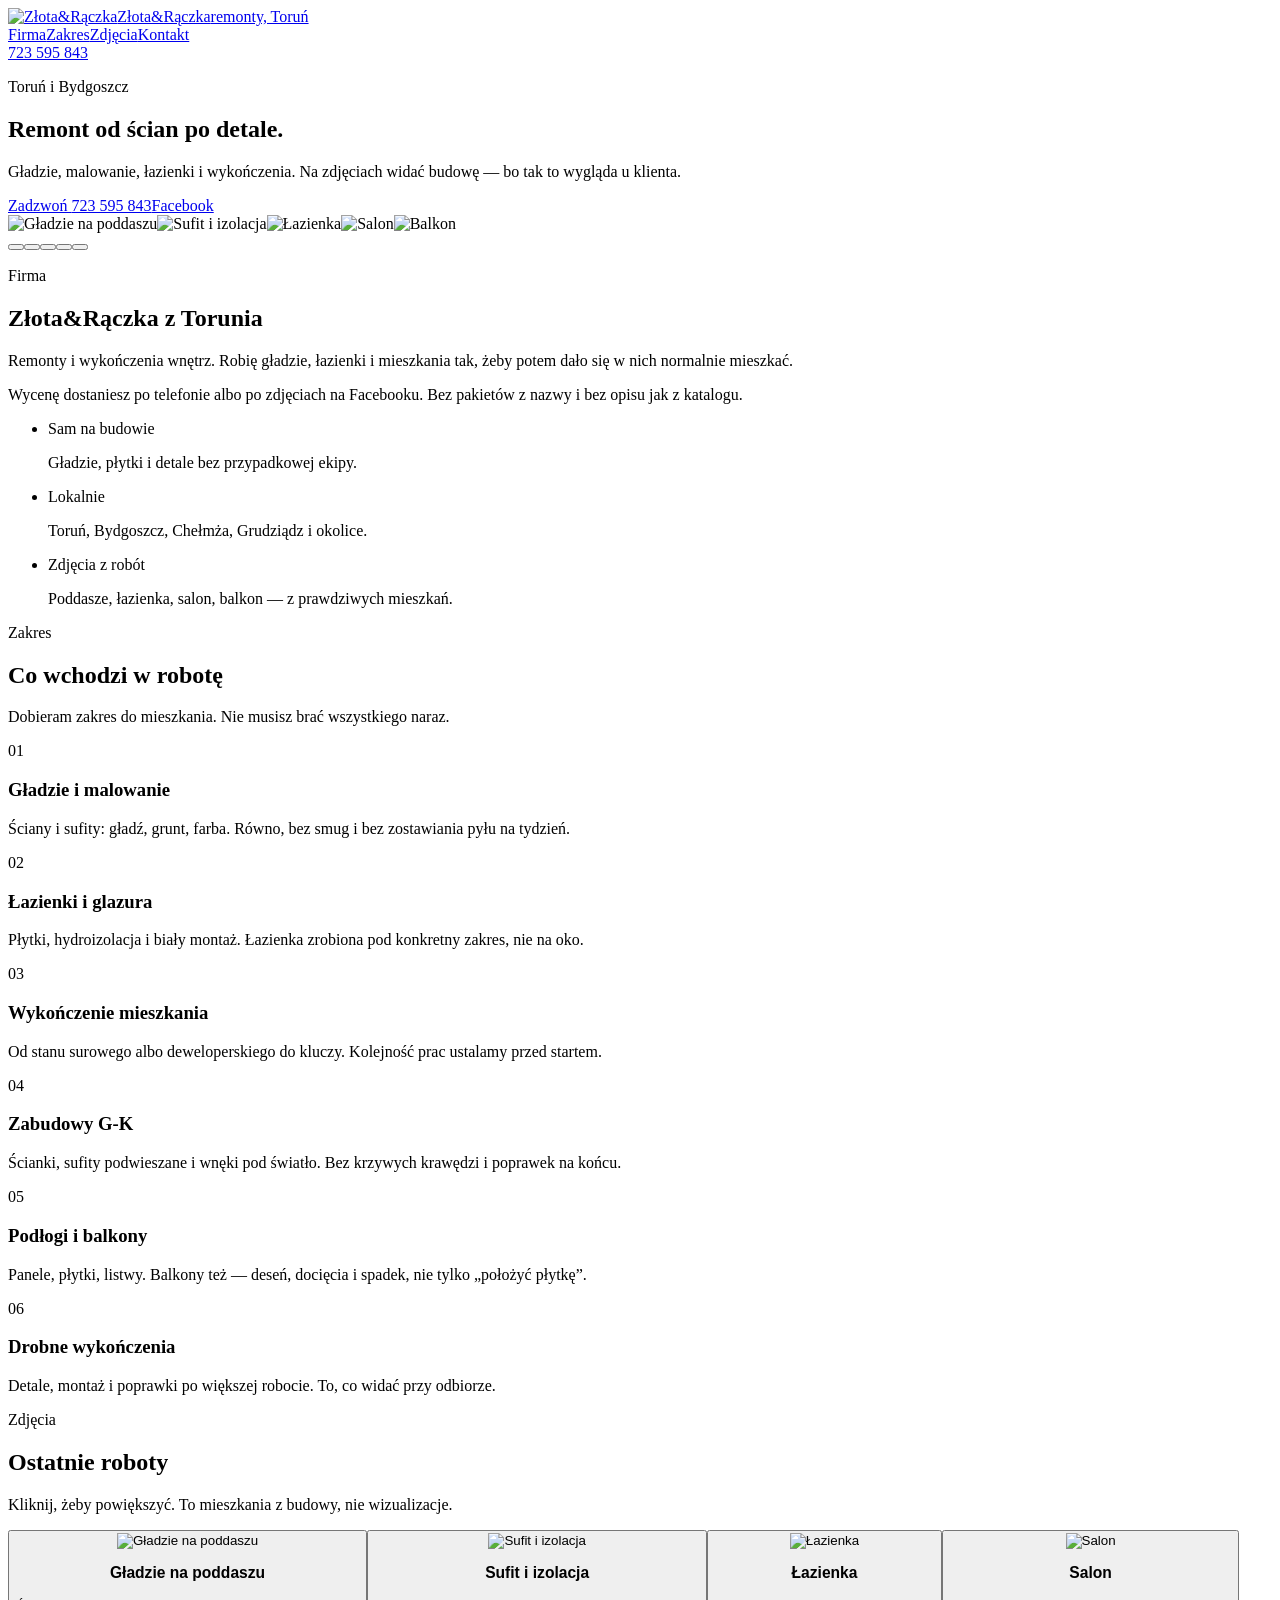
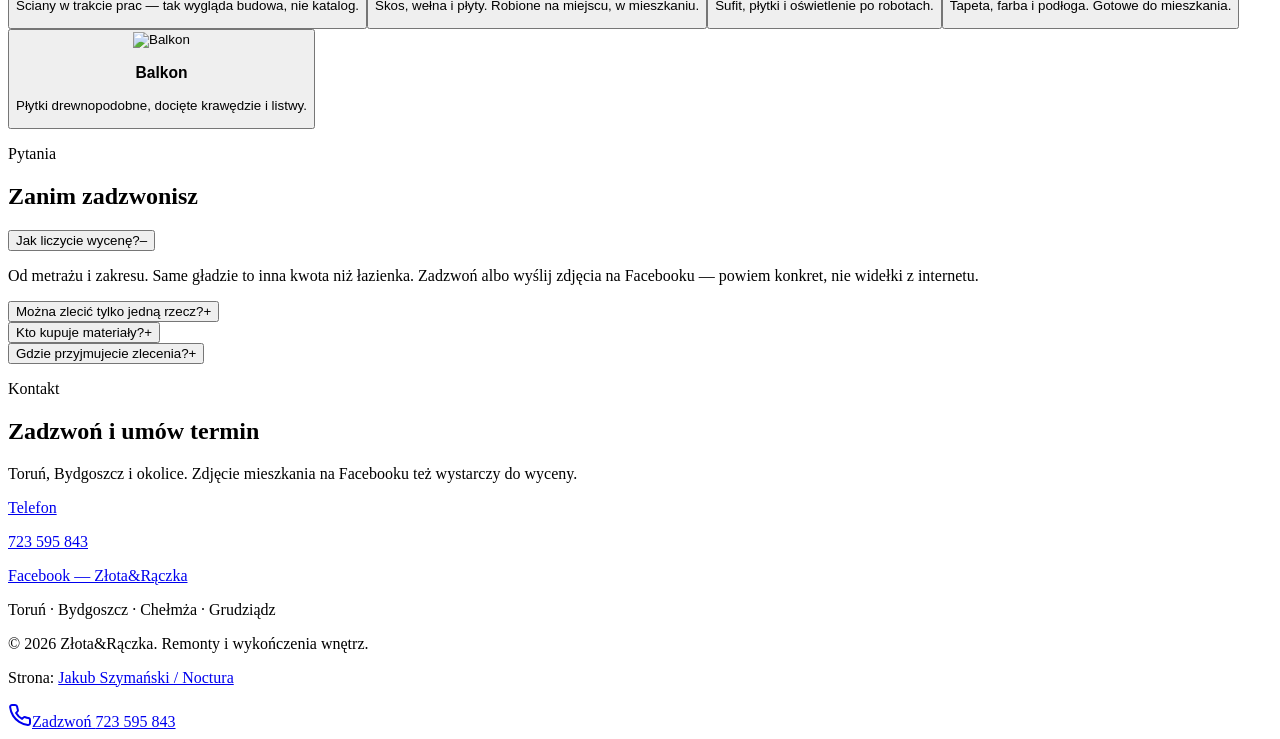
==== commit 93a072f8: "Publish Zlota&Raczka site to GitHub Pages. Co-authored-by: Cursor <cursoragent@cursor.com>" ====
--- a/index.html
+++ b/index.html
@@ -1 +1 @@
-<!DOCTYPE html><html lang="pl"><head><meta charSet="utf-8"/><meta name="viewport" content="width=device-width, initial-scale=1"/><link rel="preload" as="image" href="/dom-remonty-www/logo.png"/><link rel="stylesheet" href="/dom-remonty-www/_next/static/css/0775985dd0b51ced.css" data-precedence="next"/><link rel="preload" as="script" fetchPriority="low" href="/dom-remonty-www/_next/static/chunks/webpack-3a136aec95f11a82.js"/><script src="/dom-remonty-www/_next/static/chunks/fd9d1056-cf48984c1108c87a.js" async=""></script><script src="/dom-remonty-www/_next/static/chunks/117-f11ff7e3fb267fb1.js" async=""></script><script src="/dom-remonty-www/_next/static/chunks/main-app-78335114d9ce5252.js" async=""></script><script src="/dom-remonty-www/_next/static/chunks/app/page-8da4dc9fda6ca38e.js" async=""></script><title>Złota&amp;Rączka | Wykończenia wnętrz Toruń i Bydgoszcz</title><meta name="description" content="Złota&amp;Rączka wykonuje wykończenia wnętrz: gładzie, malowanie, tapety, sufity, łazienki i płytki. Toruń, Bydgoszcz i okolice."/><script src="/dom-remonty-www/_next/static/chunks/polyfills-42372ed130431b0a.js" noModule=""></script></head><body><main class="min-h-screen bg-black text-[#f3ead4] antialiased"><header class="sticky top-0 z-50 border-b border-[#3a3120] bg-black/95 backdrop-blur"><div class="mx-auto flex max-w-7xl items-center justify-between px-5 py-3 lg:px-8"><a href="#top" class="flex items-center gap-3"><img src="/dom-remonty-www/logo.png" alt="Złota&amp;Rączka" class="h-12 w-12 object-contain sm:h-14 sm:w-14"/><span><span class="brand-type block text-lg font-extrabold tracking-[0.04em] text-[#c6a15a] sm:text-xl">ZŁOTA&amp;RĄCZKA</span><span class="block text-[11px] font-bold uppercase tracking-[0.18em] text-[#d8c49a]">Wykończenia wnętrz</span></span></a><nav class="hidden items-center gap-7 lg:flex"><a href="#onas" class="text-sm font-semibold text-[#e8dcc0] hover:text-[#c6a15a]">O nas</a><a href="#uslugi" class="text-sm font-semibold text-[#e8dcc0] hover:text-[#c6a15a]">Usługi</a><a href="#obszar" class="text-sm font-semibold text-[#e8dcc0] hover:text-[#c6a15a]">Obszar</a><a href="#realizacje" class="text-sm font-semibold text-[#e8dcc0] hover:text-[#c6a15a]">Realizacje</a><a href="#kontakt" class="text-sm font-semibold text-[#e8dcc0] hover:text-[#c6a15a]">Kontakt</a></nav><div class="hidden items-center gap-3 md:flex"><a href="tel:+48723595843" class="inline-flex items-center gap-2 border border-[#3a3120] px-4 py-2 text-sm font-bold text-white hover:border-[#c6a15a]"><svg xmlns="http://www.w3.org/2000/svg" width="24" height="24" viewBox="0 0 24 24" fill="none" stroke="currentColor" stroke-width="2" stroke-linecap="round" stroke-linejoin="round" class="lucide lucide-phone h-4 w-4 text-[#c6a15a]"><path d="M22 16.92v3a2 2 0 0 1-2.18 2 19.79 19.79 0 0 1-8.63-3.07 19.5 19.5 0 0 1-6-6 19.79 19.79 0 0 1-3.07-8.67A2 2 0 0 1 4.11 2h3a2 2 0 0 1 2 1.72 12.84 12.84 0 0 0 .7 2.81 2 2 0 0 1-.45 2.11L8.09 9.91a16 16 0 0 0 6 6l1.27-1.27a2 2 0 0 1 2.11-.45 12.84 12.84 0 0 0 2.81.7A2 2 0 0 1 22 16.92z"></path></svg>+48 723 595 843</a><a href="#kontakt" class="bg-[#c6a15a] px-5 py-2.5 text-sm font-extrabold text-black hover:bg-[#b08d45]">Skontaktuj się</a></div></div></header><section id="top" class="relative overflow-hidden border-b border-[#3a3120]"><div class="absolute inset-0 bg-cover bg-center transition-opacity duration-1000 opacity-100" style="background-image:url(&#x27;/dom-remonty-www/realizacje/gladzie-pokoj.jpg&#x27;)"></div><div class="absolute inset-0 bg-cover bg-center transition-opacity duration-1000 opacity-0" style="background-image:url(&#x27;/dom-remonty-www/realizacje/sufit-skos.jpg&#x27;)"></div><div class="absolute inset-0 bg-cover bg-center transition-opacity duration-1000 opacity-0" style="background-image:url(&#x27;/dom-remonty-www/realizacje/lazienka-sufit.jpg&#x27;)"></div><div class="absolute inset-0 bg-cover bg-center transition-opacity duration-1000 opacity-0" style="background-image:url(&#x27;/dom-remonty-www/realizacje/salon-tapeta.jpg&#x27;)"></div><div class="absolute inset-0 bg-cover bg-center transition-opacity duration-1000 opacity-0" style="background-image:url(&#x27;/dom-remonty-www/realizacje/balkon-plytki.jpg&#x27;)"></div><div class="absolute inset-0 bg-black/40"></div><div class="absolute inset-0 bg-gradient-to-r from-black via-black/55 to-black/15"></div><div class="relative mx-auto flex min-h-[calc(100vh-77px)] max-w-7xl items-center px-5 py-16 lg:px-8"><div class="max-w-5xl"><h1 class="max-w-5xl text-5xl font-extrabold leading-[1.04] tracking-[-0.02em] text-white drop-shadow-[0_4px_18px_rgba(0,0,0,0.85)] md:text-7xl">Wykańczam wnętrza tak, żeby dało się w nich normalnie mieszkać.</h1><p class="mt-7 max-w-3xl text-lg font-medium leading-8 text-[#f3ead4] drop-shadow-[0_3px_12px_rgba(0,0,0,0.8)] md:text-xl">Gładzie, malowanie, tapety, sufity, łazienki i płytki. Toruń, Bydgoszcz i okolice. Zakres i cena ustalane przed startem.</p><div class="mt-9 flex flex-col gap-4 sm:flex-row"><a href="#kontakt" class="inline-flex items-center justify-center gap-2 bg-[#c6a15a] px-7 py-4 text-sm font-extrabold uppercase tracking-wide text-black hover:bg-[#b08d45]">Zadzwoń<svg xmlns="http://www.w3.org/2000/svg" width="24" height="24" viewBox="0 0 24 24" fill="none" stroke="currentColor" stroke-width="2" stroke-linecap="round" stroke-linejoin="round" class="lucide lucide-arrow-right h-4 w-4"><path d="M5 12h14"></path><path d="m12 5 7 7-7 7"></path></svg></a><a href="#realizacje" class="inline-flex items-center justify-center border border-[#c6a15a] bg-black/30 px-7 py-4 text-sm font-extrabold uppercase tracking-wide text-white hover:bg-black/55">Zobacz realizacje</a></div><div class="mt-10 grid gap-3 sm:grid-cols-3"><div class="border border-[#3a3120] bg-black/60 p-4 text-sm font-bold text-[#f3ead4]"><svg xmlns="http://www.w3.org/2000/svg" width="24" height="24" viewBox="0 0 24 24" fill="none" stroke="currentColor" stroke-width="2" stroke-linecap="round" stroke-linejoin="round" class="lucide lucide-check mb-3 h-5 w-5 text-[#c6a15a]"><path d="M20 6 9 17l-5-5"></path></svg>Jasny zakres prac</div><div class="border border-[#3a3120] bg-black/60 p-4 text-sm font-bold text-[#f3ead4]"><svg xmlns="http://www.w3.org/2000/svg" width="24" height="24" viewBox="0 0 24 24" fill="none" stroke="currentColor" stroke-width="2" stroke-linecap="round" stroke-linejoin="round" class="lucide lucide-check mb-3 h-5 w-5 text-[#c6a15a]"><path d="M20 6 9 17l-5-5"></path></svg>Czystość na budowie</div><div class="border border-[#3a3120] bg-black/60 p-4 text-sm font-bold text-[#f3ead4]"><svg xmlns="http://www.w3.org/2000/svg" width="24" height="24" viewBox="0 0 24 24" fill="none" stroke="currentColor" stroke-width="2" stroke-linecap="round" stroke-linejoin="round" class="lucide lucide-check mb-3 h-5 w-5 text-[#c6a15a]"><path d="M20 6 9 17l-5-5"></path></svg>Kontakt w trakcie robót</div></div></div></div><div class="absolute bottom-6 left-5 right-5 mx-auto flex max-w-7xl justify-start gap-2 lg:px-8"><button type="button" aria-label="Pokaż zdjęcie 1" class="h-2.5 transition-all w-12 bg-[#c6a15a]"></button><button type="button" aria-label="Pokaż zdjęcie 2" class="h-2.5 transition-all w-2.5 bg-white/45 hover:bg-white"></button><button type="button" aria-label="Pokaż zdjęcie 3" class="h-2.5 transition-all w-2.5 bg-white/45 hover:bg-white"></button><button type="button" aria-label="Pokaż zdjęcie 4" class="h-2.5 transition-all w-2.5 bg-white/45 hover:bg-white"></button><button type="button" aria-label="Pokaż zdjęcie 5" class="h-2.5 transition-all w-2.5 bg-white/45 hover:bg-white"></button></div></section><section id="onas" class="bg-[#f6edd8] py-24 text-black"><div class="mx-auto grid max-w-7xl gap-12 px-5 lg:grid-cols-[0.85fr_1fr] lg:items-center lg:px-8"><div><p class="mb-3 text-sm font-extrabold uppercase tracking-[0.18em] text-[#9a7a3a]">O nas</p><div class="mb-6 h-0.5 w-20 bg-[#c6a15a]"></div><h2 class="max-w-lg text-5xl font-extrabold leading-[1.08] tracking-[-0.03em] md:text-6xl">Surowe ściany zamieniam w normalny dom.</h2><div class="mt-6 grid gap-4 text-base leading-8 text-stone-700"><p class="mb-0">Złota&amp;Rączka powstała z roboty, nie z haseł. Wykańczam wnętrza tak, jak sam chciałbym dostać: konkretnie, czysto i bez zgadywania.</p><p class="mb-0">Najpierw oglądam mieszkanie, potem ustalamy zakres, materiały i termin. Klient wie, co będzie zrobione i za ile.</p></div><a href="#uslugi" class="mt-8 inline-flex bg-[#c6a15a] px-6 py-4 text-sm font-extrabold uppercase tracking-wide text-black hover:bg-[#b08d45]">Zobacz usługi</a></div><div class="relative"><div class="absolute -right-3 top-5 h-full w-full border-2 border-[#c6a15a]"></div><div class="relative min-h-[430px] border border-[#e4d4b0] bg-cover bg-center" style="background-image:url(&#x27;/dom-remonty-www/realizacje/salon-tapeta.jpg&#x27;)"></div></div></div></section><section id="uslugi" class="bg-black py-24"><div class="mx-auto max-w-7xl px-5 lg:px-8"><div class="mb-8 grid gap-6 md:grid-cols-[1fr_0.75fr] md:items-start"><h2 class="text-5xl font-extrabold uppercase leading-none tracking-[0.01em] text-white md:text-6xl">Usługi</h2><p class="mb-0 max-w-lg text-sm leading-7 text-[#d8c49a] md:justify-self-end md:text-right">Wykończenia mieszkań i domów. Gładzie, malowanie, tapety, sufity, łazienki i płytki.</p></div><div class="grid border border-[#3a3120] md:grid-cols-2 lg:grid-cols-3"><article class="min-h-48 border-b border-[#3a3120] p-6 lg:border-r [&amp;:nth-child(3n)]:lg:border-r-0 [&amp;:nth-last-child(-n+3)]:lg:border-b-0"><div class="mb-5 flex items-center justify-between"><span class="h-0.5 w-8 bg-[#c6a15a]"></span><svg xmlns="http://www.w3.org/2000/svg" width="24" height="24" viewBox="0 0 24 24" fill="none" stroke="currentColor" stroke-width="2" stroke-linecap="round" stroke-linejoin="round" class="lucide lucide-house h-6 w-6 text-[#c6a15a]"><path d="M15 21v-8a1 1 0 0 0-1-1h-4a1 1 0 0 0-1 1v8"></path><path d="M3 10a2 2 0 0 1 .709-1.528l7-5.999a2 2 0 0 1 2.582 0l7 5.999A2 2 0 0 1 21 10v9a2 2 0 0 1-2 2H5a2 2 0 0 1-2-2z"></path></svg></div><h3 class="mb-3 text-2xl font-extrabold uppercase leading-tight tracking-[0.01em] text-white">Wykończenia wnętrz</h3><p class="mb-0 text-sm leading-7 text-[#d8c49a]">Mieszkania i domy od surowych ścian do gotowego wnętrza.</p></article><article class="min-h-48 border-b border-[#3a3120] p-6 lg:border-r [&amp;:nth-child(3n)]:lg:border-r-0 [&amp;:nth-last-child(-n+3)]:lg:border-b-0"><div class="mb-5 flex items-center justify-between"><span class="h-0.5 w-8 bg-[#c6a15a]"></span><svg xmlns="http://www.w3.org/2000/svg" width="24" height="24" viewBox="0 0 24 24" fill="none" stroke="currentColor" stroke-width="2" stroke-linecap="round" stroke-linejoin="round" class="lucide lucide-paintbrush h-6 w-6 text-[#c6a15a]"><path d="m14.622 17.897-10.68-2.913"></path><path d="M18.376 2.622a1 1 0 1 1 3.002 3.002L17.36 9.643a.5.5 0 0 0 0 .707l.944.944a2.41 2.41 0 0 1 0 3.408l-.944.944a.5.5 0 0 1-.707 0L8.354 7.348a.5.5 0 0 1 0-.707l.944-.944a2.41 2.41 0 0 1 3.408 0l.944.944a.5.5 0 0 0 .707 0z"></path><path d="M9 8c-1.804 2.71-3.97 3.46-6.583 3.948a.507.507 0 0 0-.302.819l7.32 8.883a1 1 0 0 0 1.185.204C12.735 20.405 16 16.792 16 15"></path></svg></div><h3 class="mb-3 text-2xl font-extrabold uppercase leading-tight tracking-[0.01em] text-white">Gładzie i malowanie</h3><p class="mb-0 text-sm leading-7 text-[#d8c49a]">Szpachlowanie, gładzie i malowanie ścian oraz sufitów.</p></article><article class="min-h-48 border-b border-[#3a3120] p-6 lg:border-r [&amp;:nth-child(3n)]:lg:border-r-0 [&amp;:nth-last-child(-n+3)]:lg:border-b-0"><div class="mb-5 flex items-center justify-between"><span class="h-0.5 w-8 bg-[#c6a15a]"></span><svg xmlns="http://www.w3.org/2000/svg" width="24" height="24" viewBox="0 0 24 24" fill="none" stroke="currentColor" stroke-width="2" stroke-linecap="round" stroke-linejoin="round" class="lucide lucide-layers h-6 w-6 text-[#c6a15a]"><path d="M12.83 2.18a2 2 0 0 0-1.66 0L2.6 6.08a1 1 0 0 0 0 1.83l8.58 3.91a2 2 0 0 0 1.66 0l8.58-3.9a1 1 0 0 0 0-1.83z"></path><path d="M2 12a1 1 0 0 0 .58.91l8.6 3.91a2 2 0 0 0 1.65 0l8.58-3.9A1 1 0 0 0 22 12"></path><path d="M2 17a1 1 0 0 0 .58.91l8.6 3.91a2 2 0 0 0 1.65 0l8.58-3.9A1 1 0 0 0 22 17"></path></svg></div><h3 class="mb-3 text-2xl font-extrabold uppercase leading-tight tracking-[0.01em] text-white">Tapety</h3><p class="mb-0 text-sm leading-7 text-[#d8c49a]">Tapety gładkie i ze wzorem, równo i z dbałością o styk.</p></article><article class="min-h-48 border-b border-[#3a3120] p-6 lg:border-r [&amp;:nth-child(3n)]:lg:border-r-0 [&amp;:nth-last-child(-n+3)]:lg:border-b-0"><div class="mb-5 flex items-center justify-between"><span class="h-0.5 w-8 bg-[#c6a15a]"></span><svg xmlns="http://www.w3.org/2000/svg" width="24" height="24" viewBox="0 0 24 24" fill="none" stroke="currentColor" stroke-width="2" stroke-linecap="round" stroke-linejoin="round" class="lucide lucide-bath h-6 w-6 text-[#c6a15a]"><path d="M10 4 8 6"></path><path d="M17 19v2"></path><path d="M2 12h20"></path><path d="M7 19v2"></path><path d="M9 5 7.621 3.621A2.121 2.121 0 0 0 4 5v12a2 2 0 0 0 2 2h12a2 2 0 0 0 2-2v-5"></path></svg></div><h3 class="mb-3 text-2xl font-extrabold uppercase leading-tight tracking-[0.01em] text-white">Łazienki i płytki</h3><p class="mb-0 text-sm leading-7 text-[#d8c49a]">Glazura, terakota, balkony i wykończenie mokrych stref.</p></article><article class="min-h-48 border-b border-[#3a3120] p-6 lg:border-r [&amp;:nth-child(3n)]:lg:border-r-0 [&amp;:nth-last-child(-n+3)]:lg:border-b-0"><div class="mb-5 flex items-center justify-between"><span class="h-0.5 w-8 bg-[#c6a15a]"></span><svg xmlns="http://www.w3.org/2000/svg" width="24" height="24" viewBox="0 0 24 24" fill="none" stroke="currentColor" stroke-width="2" stroke-linecap="round" stroke-linejoin="round" class="lucide lucide-square-stack h-6 w-6 text-[#c6a15a]"><path d="M4 10c-1.1 0-2-.9-2-2V4c0-1.1.9-2 2-2h4c1.1 0 2 .9 2 2"></path><path d="M10 16c-1.1 0-2-.9-2-2v-4c0-1.1.9-2 2-2h4c1.1 0 2 .9 2 2"></path><rect width="8" height="8" x="14" y="14" rx="2"></rect></svg></div><h3 class="mb-3 text-2xl font-extrabold uppercase leading-tight tracking-[0.01em] text-white">Sufity i skosy</h3><p class="mb-0 text-sm leading-7 text-[#d8c49a]">Sufity, skosy, zabudowy i przygotowanie pod oświetlenie.</p></article><article class="min-h-48 border-b border-[#3a3120] p-6 lg:border-r [&amp;:nth-child(3n)]:lg:border-r-0 [&amp;:nth-last-child(-n+3)]:lg:border-b-0"><div class="mb-5 flex items-center justify-between"><span class="h-0.5 w-8 bg-[#c6a15a]"></span><svg xmlns="http://www.w3.org/2000/svg" width="24" height="24" viewBox="0 0 24 24" fill="none" stroke="currentColor" stroke-width="2" stroke-linecap="round" stroke-linejoin="round" class="lucide lucide-hammer h-6 w-6 text-[#c6a15a]"><path d="m15 12-8.373 8.373a1 1 0 1 1-3-3L12 9"></path><path d="m18 15 4-4"></path><path d="m21.5 11.5-1.914-1.914A2 2 0 0 1 19 8.172V7l-2.26-2.26a6 6 0 0 0-4.202-1.756L9 2.96l.92.82A6.18 6.18 0 0 1 12 8.4V10l2 2h1.172a2 2 0 0 1 1.414.586L18.5 14.5"></path></svg></div><h3 class="mb-3 text-2xl font-extrabold uppercase leading-tight tracking-[0.01em] text-white">Drobne prace</h3><p class="mb-0 text-sm leading-7 text-[#d8c49a]">Poprawki, montaż i prace, które domykają wykończenie.</p></article></div></div></section><section id="obszar" class="border-y border-[#3a3120] bg-[#0d0b08] py-20"><div class="mx-auto grid max-w-7xl gap-10 px-5 lg:grid-cols-[0.9fr_1.1fr] lg:items-center lg:px-8"><div><p class="mb-4 text-sm font-extrabold uppercase tracking-[0.18em] text-[#c6a15a]">Obszar działania</p><h2 class="text-5xl font-extrabold leading-[1.08] tracking-[-0.035em] text-white md:text-6xl">Toruń, Bydgoszcz i okolice.</h2><p class="mt-6 mb-0 max-w-2xl leading-8 text-[#e8dcc0]">Dojeżdżam tam, gdzie jest robota. Termin oględzin i dojazd ustalamy telefonicznie.</p></div><div class="border border-[#3a3120] bg-black p-6"><div class="mb-5 flex items-center gap-3 border-b border-[#3a3120] pb-5"><svg xmlns="http://www.w3.org/2000/svg" width="24" height="24" viewBox="0 0 24 24" fill="none" stroke="currentColor" stroke-width="2" stroke-linecap="round" stroke-linejoin="round" class="lucide lucide-map-pin h-6 w-6 text-[#c6a15a]"><path d="M20 10c0 4.993-5.539 10.193-7.399 11.799a1 1 0 0 1-1.202 0C9.539 20.193 4 14.993 4 10a8 8 0 0 1 16 0"></path><circle cx="12" cy="10" r="3"></circle></svg><p class="mb-0 text-lg font-extrabold text-white">Główne miejscowości</p></div><div class="flex flex-wrap gap-3"><span class="border border-[#3a3120] px-4 py-3 text-sm font-extrabold uppercase tracking-[0.08em] text-white">Toruń</span><span class="border border-[#3a3120] px-4 py-3 text-sm font-extrabold uppercase tracking-[0.08em] text-white">Bydgoszcz</span><span class="border border-[#3a3120] px-4 py-3 text-sm font-extrabold uppercase tracking-[0.08em] text-white">Chełmża</span><span class="border border-[#3a3120] px-4 py-3 text-sm font-extrabold uppercase tracking-[0.08em] text-white">Golub-Dobrzyń</span><span class="border border-[#3a3120] px-4 py-3 text-sm font-extrabold uppercase tracking-[0.08em] text-white">Stolno</span><span class="border border-[#3a3120] px-4 py-3 text-sm font-extrabold uppercase tracking-[0.08em] text-white">Kowalewo Pomorskie</span><span class="border border-[#3a3120] px-4 py-3 text-sm font-extrabold uppercase tracking-[0.08em] text-white">Grudziądz</span><span class="border border-[#3a3120] px-4 py-3 text-sm font-extrabold uppercase tracking-[0.08em] text-white">Wąbrzeźno</span></div></div></div></section><section id="realizacje" class="bg-black py-20"><div class="mx-auto max-w-7xl px-5 lg:px-8"><div class="mb-12 flex flex-col justify-between gap-6 md:flex-row md:items-end"><div><p class="mb-4 text-sm font-extrabold uppercase tracking-[0.18em] text-[#c6a15a]">Realizacje</p><h2 class="text-5xl font-extrabold leading-[1.08] tracking-[-0.035em] text-white md:text-6xl">Zdjęcia z budów, nie z katalogu.</h2></div><p class="mb-0 max-w-xl leading-8 text-[#d8c49a]">Gładzie, tapety, sufity, łazienki i płytki. Kliknij zdjęcie, żeby je powiększyć.</p></div><div class="grid gap-5 sm:grid-cols-2 lg:grid-cols-5"><button type="button" class="group block overflow-hidden border border-[#3a3120] bg-[#0d0b08] text-left" aria-label="Powiększ realizację 1"><img src="/dom-remonty-www/realizacje/gladzie-pokoj.jpg" alt="Gładzie i malowanie" loading="lazy" decoding="async" class="h-80 w-full object-cover transition duration-500 group-hover:scale-105"/></button><button type="button" class="group block overflow-hidden border border-[#3a3120] bg-[#0d0b08] text-left" aria-label="Powiększ realizację 2"><img src="/dom-remonty-www/realizacje/sufit-skos.jpg" alt="Sufit na skosie" loading="lazy" decoding="async" class="h-80 w-full object-cover transition duration-500 group-hover:scale-105"/></button><button type="button" class="group block overflow-hidden border border-[#3a3120] bg-[#0d0b08] text-left" aria-label="Powiększ realizację 3"><img src="/dom-remonty-www/realizacje/lazienka-sufit.jpg" alt="Łazienka" loading="lazy" decoding="async" class="h-80 w-full object-cover transition duration-500 group-hover:scale-105"/></button><button type="button" class="group block overflow-hidden border border-[#3a3120] bg-[#0d0b08] text-left" aria-label="Powiększ realizację 4"><img src="/dom-remonty-www/realizacje/salon-tapeta.jpg" alt="Salon po malowaniu" loading="lazy" decoding="async" class="h-80 w-full object-cover transition duration-500 group-hover:scale-105"/></button><button type="button" class="group block overflow-hidden border border-[#3a3120] bg-[#0d0b08] text-left" aria-label="Powiększ realizację 5"><img src="/dom-remonty-www/realizacje/balkon-plytki.jpg" alt="Płytki na balkonie" loading="lazy" decoding="async" class="h-80 w-full object-cover transition duration-500 group-hover:scale-105"/></button></div></div></section><section class="bg-[#f6edd8] py-20 text-black"><div class="mx-auto grid max-w-7xl gap-10 px-5 lg:grid-cols-[0.75fr_1.25fr] lg:px-8"><div><p class="mb-4 text-sm font-extrabold uppercase tracking-[0.18em] text-[#9a7a3a]">FAQ</p><h2 class="text-5xl font-extrabold leading-[1.08] tracking-[-0.03em] md:text-6xl">Najczęstsze pytania przed robotą.</h2><p class="mt-6 mb-0 max-w-md leading-8 text-stone-700">Krótko i konkretnie. Jak chcesz omówić zakres, zadzwoń.</p></div><div class="border-y border-[#e4d4b0]"><div class="border-b border-[#e4d4b0] last:border-b-0"><button type="button" class="flex w-full items-center justify-between gap-6 py-6 text-left"><span class="text-xl font-extrabold leading-7">Czy można wycenić remont przez telefon?</span><span class="text-3xl font-extrabold text-[#9a7a3a]">−</span></button><p class="mb-6 max-w-2xl leading-8 text-stone-700">Możemy wstępnie porozmawiać o zakresie, ale dokładną wycenę daję po obejrzeniu mieszkania albo zdjęć.</p></div><div class="border-b border-[#e4d4b0] last:border-b-0"><button type="button" class="flex w-full items-center justify-between gap-6 py-6 text-left"><span class="text-xl font-extrabold leading-7">Jakie prace wykonujecie?</span><span class="text-3xl font-extrabold text-[#9a7a3a]">+</span></button></div><div class="border-b border-[#e4d4b0] last:border-b-0"><button type="button" class="flex w-full items-center justify-between gap-6 py-6 text-left"><span class="text-xl font-extrabold leading-7">Kto kupuje materiały?</span><span class="text-3xl font-extrabold text-[#9a7a3a]">+</span></button></div><div class="border-b border-[#e4d4b0] last:border-b-0"><button type="button" class="flex w-full items-center justify-between gap-6 py-6 text-left"><span class="text-xl font-extrabold leading-7">Gdzie dojeżdżacie?</span><span class="text-3xl font-extrabold text-[#9a7a3a]">+</span></button></div></div></div></section><section id="kontakt" class="bg-[#0d0b08] py-20"><div class="mx-auto grid max-w-7xl gap-10 px-5 lg:grid-cols-[0.85fr_1.15fr] lg:px-8"><div><p class="mb-4 text-sm font-extrabold uppercase tracking-[0.18em] text-[#c6a15a]">Kontakt</p><h2 class="text-5xl font-extrabold leading-[1.08] tracking-[-0.035em] text-white md:text-6xl">Najprościej zadzwonić.</h2><p class="mt-6 max-w-xl text-lg leading-8 text-[#e8dcc0]">Powiedz, co jest do zrobienia i gdzie. Ustalimy oględziny i zakres prac.</p><a href="tel:+48723595843" class="mt-8 inline-flex items-center gap-3 bg-[#c6a15a] px-7 py-4 text-base font-extrabold uppercase tracking-wide text-black hover:bg-[#b08d45]"><svg xmlns="http://www.w3.org/2000/svg" width="24" height="24" viewBox="0 0 24 24" fill="none" stroke="currentColor" stroke-width="2" stroke-linecap="round" stroke-linejoin="round" class="lucide lucide-phone h-5 w-5"><path d="M22 16.92v3a2 2 0 0 1-2.18 2 19.79 19.79 0 0 1-8.63-3.07 19.5 19.5 0 0 1-6-6 19.79 19.79 0 0 1-3.07-8.67A2 2 0 0 1 4.11 2h3a2 2 0 0 1 2 1.72 12.84 12.84 0 0 0 .7 2.81 2 2 0 0 1-.45 2.11L8.09 9.91a16 16 0 0 0 6 6l1.27-1.27a2 2 0 0 1 2.11-.45 12.84 12.84 0 0 0 2.81.7A2 2 0 0 1 22 16.92z"></path></svg>Zadzwoń: +48 723 595 843</a></div><div class="grid gap-4 sm:grid-cols-2"><a href="tel:+48723595843" class="border border-[#3a3120] bg-black p-6 transition hover:border-[#c6a15a]"><svg xmlns="http://www.w3.org/2000/svg" width="24" height="24" viewBox="0 0 24 24" fill="none" stroke="currentColor" stroke-width="2" stroke-linecap="round" stroke-linejoin="round" class="lucide lucide-phone mb-5 h-7 w-7 text-[#c6a15a]"><path d="M22 16.92v3a2 2 0 0 1-2.18 2 19.79 19.79 0 0 1-8.63-3.07 19.5 19.5 0 0 1-6-6 19.79 19.79 0 0 1-3.07-8.67A2 2 0 0 1 4.11 2h3a2 2 0 0 1 2 1.72 12.84 12.84 0 0 0 .7 2.81 2 2 0 0 1-.45 2.11L8.09 9.91a16 16 0 0 0 6 6l1.27-1.27a2 2 0 0 1 2.11-.45 12.84 12.84 0 0 0 2.81.7A2 2 0 0 1 22 16.92z"></path></svg><p class="mb-2 text-sm font-extrabold uppercase tracking-[0.18em] text-[#9a7a3a]">Telefon</p><p class="mb-0 text-2xl font-extrabold text-white">+48 723 595 843</p></a><a href="https://www.facebook.com/profile.php?id=615773863073248" target="_blank" rel="noreferrer" class="border border-[#3a3120] bg-black p-6 transition hover:border-[#c6a15a]"><svg xmlns="http://www.w3.org/2000/svg" width="24" height="24" viewBox="0 0 24 24" fill="none" stroke="currentColor" stroke-width="2" stroke-linecap="round" stroke-linejoin="round" class="lucide lucide-mail mb-5 h-7 w-7 text-[#c6a15a]"><rect width="20" height="16" x="2" y="4" rx="2"></rect><path d="m22 7-8.97 5.7a1.94 1.94 0 0 1-2.06 0L2 7"></path></svg><p class="mb-2 text-sm font-extrabold uppercase tracking-[0.18em] text-[#9a7a3a]">Facebook</p><p class="mb-0 text-xl font-extrabold text-white">Złota&amp;Rączka</p></a><div class="border border-[#3a3120] bg-black p-6"><svg xmlns="http://www.w3.org/2000/svg" width="24" height="24" viewBox="0 0 24 24" fill="none" stroke="currentColor" stroke-width="2" stroke-linecap="round" stroke-linejoin="round" class="lucide lucide-clock3 mb-5 h-7 w-7 text-[#c6a15a]"><circle cx="12" cy="12" r="10"></circle><polyline points="12 6 12 12 16.5 12"></polyline></svg><p class="mb-2 text-sm font-extrabold uppercase tracking-[0.18em] text-[#9a7a3a]">Godziny</p><p class="mb-0 text-xl font-extrabold text-white">Pon. - Sob. 8:00 - 18:00</p></div><div class="border border-[#3a3120] bg-black p-6"><svg xmlns="http://www.w3.org/2000/svg" width="24" height="24" viewBox="0 0 24 24" fill="none" stroke="currentColor" stroke-width="2" stroke-linecap="round" stroke-linejoin="round" class="lucide lucide-map-pin mb-5 h-7 w-7 text-[#c6a15a]"><path d="M20 10c0 4.993-5.539 10.193-7.399 11.799a1 1 0 0 1-1.202 0C9.539 20.193 4 14.993 4 10a8 8 0 0 1 16 0"></path><circle cx="12" cy="10" r="3"></circle></svg><p class="mb-2 text-sm font-extrabold uppercase tracking-[0.18em] text-[#9a7a3a]">Obszar</p><p class="mb-0 text-xl font-extrabold text-white">Toruń i Bydgoszcz</p></div></div></div></section><footer class="border-t border-[#3a3120] bg-black px-5 py-12 lg:px-8"><div class="mx-auto max-w-7xl"><div class="mb-10 grid gap-6 border border-[#3a3120] bg-[#0d0b08] p-6 md:grid-cols-[1fr_auto] md:items-center lg:p-8"><div><p class="mb-2 text-sm font-extrabold uppercase tracking-[0.18em] text-[#c6a15a]">Złota&amp;Rączka</p><h2 class="mb-0 max-w-3xl text-3xl font-extrabold leading-tight tracking-[-0.02em] text-white md:text-4xl">Masz mieszkanie do wykończenia?</h2></div><a href="tel:+48723595843" class="inline-flex items-center justify-center gap-3 bg-[#c6a15a] px-6 py-4 text-sm font-extrabold uppercase tracking-wide text-black hover:bg-[#b08d45]"><svg xmlns="http://www.w3.org/2000/svg" width="24" height="24" viewBox="0 0 24 24" fill="none" stroke="currentColor" stroke-width="2" stroke-linecap="round" stroke-linejoin="round" class="lucide lucide-phone h-4 w-4"><path d="M22 16.92v3a2 2 0 0 1-2.18 2 19.79 19.79 0 0 1-8.63-3.07 19.5 19.5 0 0 1-6-6 19.79 19.79 0 0 1-3.07-8.67A2 2 0 0 1 4.11 2h3a2 2 0 0 1 2 1.72 12.84 12.84 0 0 0 .7 2.81 2 2 0 0 1-.45 2.11L8.09 9.91a16 16 0 0 0 6 6l1.27-1.27a2 2 0 0 1 2.11-.45 12.84 12.84 0 0 0 2.81.7A2 2 0 0 1 22 16.92z"></path></svg>Zadzwoń</a></div><div class="grid gap-10 border-b border-[#3a3120] pb-10 md:grid-cols-4"><div class="md:col-span-2"><div class="mb-5 flex items-center gap-3"><img src="/dom-remonty-www/logo.png" alt="Złota&amp;Rączka" class="h-14 w-14 object-contain"/><div><p class="brand-type mb-0 text-2xl font-extrabold text-[#c6a15a]">ZŁOTA&amp;RĄCZKA</p><p class="mb-0 text-xs font-bold uppercase tracking-[0.18em] text-[#d8c49a]">Wykończenia wnętrz od 2025</p></div></div><p class="mb-0 max-w-md leading-7 text-[#d8c49a]">Wykończenia wnętrz w Toruniu, Bydgoszczy i okolicach. Gładzie, malowanie, tapety, sufity, łazienki i płytki.</p></div><div><p class="mb-4 text-sm font-extrabold uppercase tracking-[0.18em] text-[#9a7a3a]">Menu</p><div class="grid gap-3"><a href="#onas" class="text-sm font-semibold text-[#e8dcc0] hover:text-[#c6a15a]">O nas</a><a href="#uslugi" class="text-sm font-semibold text-[#e8dcc0] hover:text-[#c6a15a]">Usługi</a><a href="#obszar" class="text-sm font-semibold text-[#e8dcc0] hover:text-[#c6a15a]">Obszar</a><a href="#realizacje" class="text-sm font-semibold text-[#e8dcc0] hover:text-[#c6a15a]">Realizacje</a><a href="#kontakt" class="text-sm font-semibold text-[#e8dcc0] hover:text-[#c6a15a]">Kontakt</a></div></div><div><p class="mb-4 text-sm font-extrabold uppercase tracking-[0.18em] text-[#9a7a3a]">Kontakt</p><div class="grid gap-3 text-sm font-semibold text-[#e8dcc0]"><a href="tel:+48723595843" class="hover:text-[#c6a15a]">+48 723 595 843</a><a href="https://www.facebook.com/profile.php?id=615773863073248" target="_blank" rel="noreferrer" class="hover:text-[#c6a15a]">Facebook</a><span>Toruń, Bydgoszcz i okolice</span><span>Pon. - Sob. 8:00 - 18:00</span></div></div></div><div class="flex flex-col justify-between gap-3 pt-6 text-sm text-[#9a7a3a] md:flex-row"><p class="mb-0">© 2026 Złota&amp;Rączka. Wszystkie prawa zastrzeżone.</p><p class="mb-0">Stworzone przez<!-- --> <a href="https://nocturagency.pl/" target="_blank" rel="noreferrer" class="font-semibold text-[#d8c49a] hover:text-[#c6a15a]">Jakub Szymański Noctura</a></p></div></div></footer><div class="fixed inset-x-0 bottom-0 z-50 grid grid-cols-2 border-t border-[#3a3120] bg-black p-3 md:hidden"><a href="tel:+48723595843" class="flex items-center justify-center gap-2 bg-[#c6a15a] px-4 py-3 text-sm font-extrabold text-black"><svg xmlns="http://www.w3.org/2000/svg" width="24" height="24" viewBox="0 0 24 24" fill="none" stroke="currentColor" stroke-width="2" stroke-linecap="round" stroke-linejoin="round" class="lucide lucide-phone h-4 w-4"><path d="M22 16.92v3a2 2 0 0 1-2.18 2 19.79 19.79 0 0 1-8.63-3.07 19.5 19.5 0 0 1-6-6 19.79 19.79 0 0 1-3.07-8.67A2 2 0 0 1 4.11 2h3a2 2 0 0 1 2 1.72 12.84 12.84 0 0 0 .7 2.81 2 2 0 0 1-.45 2.11L8.09 9.91a16 16 0 0 0 6 6l1.27-1.27a2 2 0 0 1 2.11-.45 12.84 12.84 0 0 0 2.81.7A2 2 0 0 1 22 16.92z"></path></svg>Zadzwoń teraz</a><a href="#kontakt" class="flex items-center justify-center gap-2 border border-[#3a3120] px-4 py-3 text-sm font-extrabold text-white"><svg xmlns="http://www.w3.org/2000/svg" width="24" height="24" viewBox="0 0 24 24" fill="none" stroke="currentColor" stroke-width="2" stroke-linecap="round" stroke-linejoin="round" class="lucide lucide-mail h-4 w-4"><rect width="20" height="16" x="2" y="4" rx="2"></rect><path d="m22 7-8.97 5.7a1.94 1.94 0 0 1-2.06 0L2 7"></path></svg>Kontakt</a></div></main><script src="/dom-remonty-www/_next/static/chunks/webpack-3a136aec95f11a82.js" async=""></script><script>(self.__next_f=self.__next_f||[]).push([0]);self.__next_f.push([2,null])</script><script>self.__next_f.push([1,"1:HL[\"/dom-remonty-www/_next/static/css/0775985dd0b51ced.css\",\"style\"]\n"])</script><script>self.__next_f.push([1,"2:I[2846,[],\"\"]\n4:I[9107,[],\"ClientPageRoot\"]\n5:I[9195,[\"931\",\"static/chunks/app/page-8da4dc9fda6ca38e.js\"],\"default\",1]\n6:I[4707,[],\"\"]\n7:I[6423,[],\"\"]\n9:I[1060,[],\"\"]\na:[]\n0:[\"$\",\"$L2\",null,{\"buildId\":\"OeJAqyWrLmkmOWw8yT8GL\",\"assetPrefix\":\"/dom-remonty-www\",\"urlParts\":[\"\",\"\"],\"initialTree\":[\"\",{\"children\":[\"__PAGE__\",{}]},\"$undefined\",\"$undefined\",true],\"initialSeedData\":[\"\",{\"children\":[\"__PAGE__\",{},[[\"$L3\",[\"$\",\"$L4\",null,{\"props\":{\"params\":{},\"searchParams\":{}},\"Component\":\"$5\"}],null],null],null]},[[[[\"$\",\"link\",\"0\",{\"rel\":\"stylesheet\",\"href\":\"/dom-remonty-www/_next/static/css/0775985dd0b51ced.css\",\"precedence\":\"next\",\"crossOrigin\":\"$undefined\"}]],[\"$\",\"html\",null,{\"lang\":\"pl\",\"children\":[\"$\",\"body\",null,{\"children\":[\"$\",\"$L6\",null,{\"parallelRouterKey\":\"children\",\"segmentPath\":[\"children\"],\"error\":\"$undefined\",\"errorStyles\":\"$undefined\",\"errorScripts\":\"$undefined\",\"template\":[\"$\",\"$L7\",null,{}],\"templateStyles\":\"$undefined\",\"templateScripts\":\"$undefined\",\"notFound\":[[\"$\",\"title\",null,{\"children\":\"404: This page could not be found.\"}],[\"$\",\"div\",null,{\"style\":{\"fontFamily\":\"system-ui,\\\"Segoe UI\\\",Roboto,Helvetica,Arial,sans-serif,\\\"Apple Color Emoji\\\",\\\"Segoe UI Emoji\\\"\",\"height\":\"100vh\",\"textAlign\":\"center\",\"display\":\"flex\",\"flexDirection\":\"column\",\"alignItems\":\"center\",\"justifyContent\":\"center\"},\"children\":[\"$\",\"div\",null,{\"children\":[[\"$\",\"style\",null,{\"dangerouslySetInnerHTML\":{\"__html\":\"body{color:#000;background:#fff;margin:0}.next-error-h1{border-right:1px solid rgba(0,0,0,.3)}@media (prefers-color-scheme:dark){body{color:#fff;background:#000}.next-error-h1{border-right:1px solid rgba(255,255,255,.3)}}\"}}],[\"$\",\"h1\",null,{\"className\":\"next-error-h1\",\"style\":{\"display\":\"inline-block\",\"margin\":\"0 20px 0 0\",\"padding\":\"0 23px 0 0\",\"fontSize\":24,\"fontWeight\":500,\"verticalAlign\":\"top\",\"lineHeight\":\"49px\"},\"children\":\"404\"}],[\"$\",\"div\",null,{\"style\":{\"display\":\"inline-block\"},\"children\":[\"$\",\"h2\",null,{\"style\":{\"fontSize\":14,\"fontWeight\":400,\"lineHeight\":\"49px\",\"margin\":0},\"children\":\"This page could not be"])</script><script>self.__next_f.push([1," found.\"}]}]]}]}]],\"notFoundStyles\":[]}]}]}]],null],null],\"couldBeIntercepted\":false,\"initialHead\":[null,\"$L8\"],\"globalErrorComponent\":\"$9\",\"missingSlots\":\"$Wa\"}]\n"])</script><script>self.__next_f.push([1,"8:[[\"$\",\"meta\",\"0\",{\"name\":\"viewport\",\"content\":\"width=device-width, initial-scale=1\"}],[\"$\",\"meta\",\"1\",{\"charSet\":\"utf-8\"}],[\"$\",\"title\",\"2\",{\"children\":\"Złota\u0026Rączka | Wykończenia wnętrz Toruń i Bydgoszcz\"}],[\"$\",\"meta\",\"3\",{\"name\":\"description\",\"content\":\"Złota\u0026Rączka wykonuje wykończenia wnętrz: gładzie, malowanie, tapety, sufity, łazienki i płytki. Toruń, Bydgoszcz i okolice.\"}]]\n3:null\n"])</script></body></html>+<!DOCTYPE html><html lang="pl"><head><meta charSet="utf-8"/><meta name="viewport" content="width=device-width, initial-scale=1"/><link rel="preload" as="image" href="/zlota-raczka-web/brand/logo.png"/><link rel="preload" as="image" href="/zlota-raczka-web/realizacje/gladzie-poddasze.jpg"/><link rel="preload" as="image" href="/zlota-raczka-web/realizacje/sufit-izolacja.jpg"/><link rel="preload" as="image" href="/zlota-raczka-web/realizacje/lazienka-sufit.jpg"/><link rel="preload" as="image" href="/zlota-raczka-web/realizacje/salon-tapeta.jpg"/><link rel="preload" as="image" href="/zlota-raczka-web/realizacje/plytki-balkon.jpg"/><link rel="stylesheet" href="/zlota-raczka-web/_next/static/css/90f9b107a0355485.css" data-precedence="next"/><link rel="preload" as="script" fetchPriority="low" href="/zlota-raczka-web/_next/static/chunks/webpack-eda6d491f9e58289.js"/><script src="/zlota-raczka-web/_next/static/chunks/fd9d1056-cf48984c1108c87a.js" async=""></script><script src="/zlota-raczka-web/_next/static/chunks/117-cc08f5eeea7273af.js" async=""></script><script src="/zlota-raczka-web/_next/static/chunks/main-app-78335114d9ce5252.js" async=""></script><script src="/zlota-raczka-web/_next/static/chunks/app/page-34f67eb094ac4228.js" async=""></script><title>Złota&amp;Rączka | Remonty i wykończenia wnętrz</title><meta name="description" content="Złota&amp;Rączka wykonuje remonty i wykończenia wnętrz w Toruniu, Bydgoszczy i okolicach: gładzie, malowanie, łazienki, płytki i prace pod klucz."/><script src="/zlota-raczka-web/_next/static/chunks/polyfills-42372ed130431b0a.js" noModule=""></script></head><body><main class="min-h-screen bg-[#111111] pb-[5.5rem] text-[#f4ead6] md:pb-0"><header class="sticky top-0 z-50 border-b border-[#c6a04a]/25 bg-[#111111]/95"><div class="wrap flex h-[72px] items-center justify-between"><a href="#top" class="flex items-center gap-3"><img src="/zlota-raczka-web/brand/logo.png" alt="Złota&amp;Rączka" class="h-12 w-12 object-contain sm:h-[52px] sm:w-[52px]"/><span><span class="font-display block text-[1.35rem] font-bold leading-none text-[#c6a04a]">Złota&amp;Rączka</span><span class="mt-0.5 block text-[12px] text-[#cfc3a8]">remonty, Toruń</span></span></a><nav class="hidden items-center gap-x-6 lg:flex"><a href="#onas" class="text-sm font-medium text-[#f4ead6]/80 hover:text-[#c6a04a]">Firma</a><a href="#uslugi" class="text-sm font-medium text-[#f4ead6]/80 hover:text-[#c6a04a]">Zakres</a><a href="#realizacje" class="text-sm font-medium text-[#f4ead6]/80 hover:text-[#c6a04a]">Zdjęcia</a><a href="#kontakt" class="text-sm font-medium text-[#f4ead6]/80 hover:text-[#c6a04a]">Kontakt</a></nav><a href="tel:+48723595843" class="hidden text-sm font-semibold text-[#c6a04a] md:inline">723 595 843</a></div></header><section id="top" class="border-b border-[#c6a04a]/20"><div class="wrap grid items-center gap-10 py-14 lg:grid-cols-[1fr_0.92fr] lg:gap-14 lg:py-20"><div><p class="mb-3 text-sm font-semibold text-[#c6a04a]">Toruń i Bydgoszcz</p><h1 class="font-display max-w-xl text-[clamp(2.4rem,7vw,4.4rem)] font-bold leading-[0.95] text-white">Remont od ścian po detale.</h1><p class="mt-5 max-w-md text-[1.05rem] leading-relaxed text-[#cfc3a8]">Gładzie, malowanie, łazienki i wykończenia. Na zdjęciach widać budowę — bo tak to wygląda u klienta.</p><div class="mt-8 flex flex-wrap items-center gap-5"><a href="tel:+48723595843" class="btn-gold">Zadzwoń <!-- -->723 595 843</a><a href="https://www.facebook.com/profile.php?id=61577386307524" target="_blank" rel="noreferrer" class="btn-ghost">Facebook</a></div></div><div class="relative"><div class="overflow-hidden border border-[#c6a04a]/40"><img src="/zlota-raczka-web/realizacje/gladzie-poddasze.jpg" alt="Gładzie na poddaszu" class="aspect-[4/3] w-full object-cover block"/><img src="/zlota-raczka-web/realizacje/sufit-izolacja.jpg" alt="Sufit i izolacja" class="aspect-[4/3] w-full object-cover hidden"/><img src="/zlota-raczka-web/realizacje/lazienka-sufit.jpg" alt="Łazienka" class="aspect-[4/3] w-full object-cover hidden"/><img src="/zlota-raczka-web/realizacje/salon-tapeta.jpg" alt="Salon" class="aspect-[4/3] w-full object-cover hidden"/><img src="/zlota-raczka-web/realizacje/plytki-balkon.jpg" alt="Balkon" class="aspect-[4/3] w-full object-cover hidden"/></div><div class="mt-3 flex gap-2"><button type="button" class="h-1.5 flex-1 bg-[#c6a04a]" aria-label="Gładzie na poddaszu"></button><button type="button" class="h-1.5 flex-1 bg-white/20" aria-label="Sufit i izolacja"></button><button type="button" class="h-1.5 flex-1 bg-white/20" aria-label="Łazienka"></button><button type="button" class="h-1.5 flex-1 bg-white/20" aria-label="Salon"></button><button type="button" class="h-1.5 flex-1 bg-white/20" aria-label="Balkon"></button></div></div></div></section><section id="onas" class="bg-[#f4ead6] py-16 text-[#1a1712] sm:py-24"><div class="wrap grid items-start gap-10 lg:grid-cols-[0.9fr_1.1fr] lg:gap-16"><div><p class="mb-2 text-sm font-semibold text-[#8a6d2d]">Firma</p><h2 class="font-display text-[clamp(2rem,5vw,3.2rem)] font-bold leading-[1.05] text-[#111111]">Złota&amp;Rączka z Torunia</h2></div><div><p class="m-0 max-w-xl text-[1.05rem] leading-relaxed">Remonty i wykończenia wnętrz. Robię gładzie, łazienki i mieszkania tak, żeby potem dało się w nich normalnie mieszkać.</p><p class="mt-4 m-0 max-w-xl leading-relaxed text-[#4d4638]">Wycenę dostaniesz po telefonie albo po zdjęciach na Facebooku. Bez pakietów z nazwy i bez opisu jak z katalogu.</p><ul class="mt-8 grid gap-4 sm:grid-cols-3"><li class="border-t border-[#c6a04a] pt-3"><p class="font-display m-0 text-xl font-bold text-[#111111]">Sam na budowie</p><p class="mt-1 m-0 text-sm leading-relaxed text-[#4d4638]">Gładzie, płytki i detale bez przypadkowej ekipy.</p></li><li class="border-t border-[#c6a04a] pt-3"><p class="font-display m-0 text-xl font-bold text-[#111111]">Lokalnie</p><p class="mt-1 m-0 text-sm leading-relaxed text-[#4d4638]">Toruń, Bydgoszcz, Chełmża, Grudziądz i okolice.</p></li><li class="border-t border-[#c6a04a] pt-3"><p class="font-display m-0 text-xl font-bold text-[#111111]">Zdjęcia z robót</p><p class="mt-1 m-0 text-sm leading-relaxed text-[#4d4638]">Poddasze, łazienka, salon, balkon — z prawdziwych mieszkań.</p></li></ul></div></div></section><section id="uslugi" class="py-16 sm:py-24"><div class="wrap"><div class="mb-10 max-w-xl"><p class="mb-2 text-sm font-semibold text-[#c6a04a]">Zakres</p><h2 class="font-display text-[clamp(2rem,5vw,3.2rem)] font-bold leading-[1.05] text-white">Co wchodzi w robotę</h2><p class="mt-3 m-0 text-[#cfc3a8]">Dobieram zakres do mieszkania. Nie musisz brać wszystkiego naraz.</p></div><div class="grid gap-0 border-t border-white/10 md:grid-cols-2"><article class="border-b border-white/10 py-6 md:odd:pr-10 md:even:border-l md:even:pl-10"><p class="mb-1 text-xs font-semibold text-[#c6a04a]">01</p><h3 class="font-display m-0 text-[1.55rem] font-bold text-white">Gładzie i malowanie</h3><p class="mt-2 m-0 max-w-md text-sm leading-relaxed text-[#cfc3a8]">Ściany i sufity: gładź, grunt, farba. Równo, bez smug i bez zostawiania pyłu na tydzień.</p></article><article class="border-b border-white/10 py-6 md:odd:pr-10 md:even:border-l md:even:pl-10"><p class="mb-1 text-xs font-semibold text-[#c6a04a]">02</p><h3 class="font-display m-0 text-[1.55rem] font-bold text-white">Łazienki i glazura</h3><p class="mt-2 m-0 max-w-md text-sm leading-relaxed text-[#cfc3a8]">Płytki, hydroizolacja i biały montaż. Łazienka zrobiona pod konkretny zakres, nie na oko.</p></article><article class="border-b border-white/10 py-6 md:odd:pr-10 md:even:border-l md:even:pl-10"><p class="mb-1 text-xs font-semibold text-[#c6a04a]">03</p><h3 class="font-display m-0 text-[1.55rem] font-bold text-white">Wykończenie mieszkania</h3><p class="mt-2 m-0 max-w-md text-sm leading-relaxed text-[#cfc3a8]">Od stanu surowego albo deweloperskiego do kluczy. Kolejność prac ustalamy przed startem.</p></article><article class="border-b border-white/10 py-6 md:odd:pr-10 md:even:border-l md:even:pl-10"><p class="mb-1 text-xs font-semibold text-[#c6a04a]">04</p><h3 class="font-display m-0 text-[1.55rem] font-bold text-white">Zabudowy G-K</h3><p class="mt-2 m-0 max-w-md text-sm leading-relaxed text-[#cfc3a8]">Ścianki, sufity podwieszane i wnęki pod światło. Bez krzywych krawędzi i poprawek na końcu.</p></article><article class="border-b border-white/10 py-6 md:odd:pr-10 md:even:border-l md:even:pl-10"><p class="mb-1 text-xs font-semibold text-[#c6a04a]">05</p><h3 class="font-display m-0 text-[1.55rem] font-bold text-white">Podłogi i balkony</h3><p class="mt-2 m-0 max-w-md text-sm leading-relaxed text-[#cfc3a8]">Panele, płytki, listwy. Balkony też — deseń, docięcia i spadek, nie tylko „położyć płytkę”.</p></article><article class="border-b border-white/10 py-6 md:odd:pr-10 md:even:border-l md:even:pl-10"><p class="mb-1 text-xs font-semibold text-[#c6a04a]">06</p><h3 class="font-display m-0 text-[1.55rem] font-bold text-white">Drobne wykończenia</h3><p class="mt-2 m-0 max-w-md text-sm leading-relaxed text-[#cfc3a8]">Detale, montaż i poprawki po większej robocie. To, co widać przy odbiorze.</p></article></div></div></section><section id="realizacje" class="border-t border-white/10 py-16 sm:py-24"><div class="wrap"><div class="mb-8 flex flex-col justify-between gap-3 sm:mb-10 sm:flex-row sm:items-end"><div><p class="mb-2 text-sm font-semibold text-[#c6a04a]">Zdjęcia</p><h2 class="font-display text-[clamp(2rem,5vw,3.2rem)] font-bold leading-[1.05] text-white">Ostatnie roboty</h2></div><p class="m-0 max-w-sm text-sm text-[#cfc3a8]">Kliknij, żeby powiększyć. To mieszkania z budowy, nie wizualizacje.</p></div><div class="grid gap-3 sm:grid-cols-2 lg:grid-cols-4"><button type="button" class="group overflow-hidden border border-white/10 text-left sm:col-span-2 lg:col-span-2 lg:row-span-2"><img src="/zlota-raczka-web/realizacje/gladzie-poddasze.jpg" alt="Gładzie na poddaszu" loading="lazy" class="w-full object-cover transition duration-500 group-hover:opacity-90 aspect-[4/3] h-full min-h-[240px]"/><div class="bg-[#191919] px-4 py-3"><h3 class="font-display m-0 text-lg font-bold text-white">Gładzie na poddaszu</h3><p class="mt-1 m-0 text-sm text-[#cfc3a8]">Ściany w trakcie prac — tak wygląda budowa, nie katalog.</p></div></button><button type="button" class="group overflow-hidden border border-white/10 text-left "><img src="/zlota-raczka-web/realizacje/sufit-izolacja.jpg" alt="Sufit i izolacja" loading="lazy" class="w-full object-cover transition duration-500 group-hover:opacity-90 aspect-[4/3]"/><div class="bg-[#191919] px-4 py-3"><h3 class="font-display m-0 text-lg font-bold text-white">Sufit i izolacja</h3><p class="mt-1 m-0 text-sm text-[#cfc3a8]">Skos, wełna i płyty. Robione na miejscu, w mieszkaniu.</p></div></button><button type="button" class="group overflow-hidden border border-white/10 text-left "><img src="/zlota-raczka-web/realizacje/lazienka-sufit.jpg" alt="Łazienka" loading="lazy" class="w-full object-cover transition duration-500 group-hover:opacity-90 aspect-[4/3]"/><div class="bg-[#191919] px-4 py-3"><h3 class="font-display m-0 text-lg font-bold text-white">Łazienka</h3><p class="mt-1 m-0 text-sm text-[#cfc3a8]">Sufit, płytki i oświetlenie po robotach.</p></div></button><button type="button" class="group overflow-hidden border border-white/10 text-left "><img src="/zlota-raczka-web/realizacje/salon-tapeta.jpg" alt="Salon" loading="lazy" class="w-full object-cover transition duration-500 group-hover:opacity-90 aspect-[4/3]"/><div class="bg-[#191919] px-4 py-3"><h3 class="font-display m-0 text-lg font-bold text-white">Salon</h3><p class="mt-1 m-0 text-sm text-[#cfc3a8]">Tapeta, farba i podłoga. Gotowe do mieszkania.</p></div></button><button type="button" class="group overflow-hidden border border-white/10 text-left "><img src="/zlota-raczka-web/realizacje/plytki-balkon.jpg" alt="Balkon" loading="lazy" class="w-full object-cover transition duration-500 group-hover:opacity-90 aspect-[4/3]"/><div class="bg-[#191919] px-4 py-3"><h3 class="font-display m-0 text-lg font-bold text-white">Balkon</h3><p class="mt-1 m-0 text-sm text-[#cfc3a8]">Płytki drewnopodobne, docięte krawędzie i listwy.</p></div></button></div></div></section><section class="bg-[#191919] py-16 sm:py-24"><div class="wrap max-w-3xl"><p class="mb-2 text-sm font-semibold text-[#c6a04a]">Pytania</p><h2 class="font-display mb-8 text-[clamp(2rem,5vw,3.2rem)] font-bold text-white">Zanim zadzwonisz</h2><div class="border-t border-white/10"><div class="border-b border-white/10"><button type="button" class="flex w-full items-center justify-between gap-6 py-4 text-left"><span class="text-lg font-semibold text-white">Jak liczycie wycenę?</span><span class="text-[#c6a04a]">–</span></button><p class="mb-4 max-w-2xl text-sm leading-relaxed text-[#cfc3a8]">Od metrażu i zakresu. Same gładzie to inna kwota niż łazienka. Zadzwoń albo wyślij zdjęcia na Facebooku — powiem konkret, nie widełki z internetu.</p></div><div class="border-b border-white/10"><button type="button" class="flex w-full items-center justify-between gap-6 py-4 text-left"><span class="text-lg font-semibold text-white">Można zlecić tylko jedną rzecz?</span><span class="text-[#c6a04a]">+</span></button></div><div class="border-b border-white/10"><button type="button" class="flex w-full items-center justify-between gap-6 py-4 text-left"><span class="text-lg font-semibold text-white">Kto kupuje materiały?</span><span class="text-[#c6a04a]">+</span></button></div><div class="border-b border-white/10"><button type="button" class="flex w-full items-center justify-between gap-6 py-4 text-left"><span class="text-lg font-semibold text-white">Gdzie przyjmujecie zlecenia?</span><span class="text-[#c6a04a]">+</span></button></div></div></div></section><section id="kontakt" class="bg-[#c6a04a] py-16 text-[#111111] sm:py-20"><div class="wrap grid items-end gap-10 lg:grid-cols-[1.1fr_0.9fr]"><div><p class="mb-2 text-sm font-semibold">Kontakt</p><h2 class="font-display text-[clamp(2.1rem,5vw,3.4rem)] font-bold leading-[1.05]">Zadzwoń i umów termin</h2><p class="mt-3 m-0 max-w-md leading-relaxed text-[#3d3014]">Toruń, Bydgoszcz i okolice. Zdjęcie mieszkania na Facebooku też wystarczy do wyceny.</p></div><div class="space-y-4"><a href="tel:+48723595843" class="block"><p class="m-0 text-sm font-semibold">Telefon</p><p class="font-display m-0 text-4xl font-bold">723 595 843</p></a><a href="https://www.facebook.com/profile.php?id=61577386307524" target="_blank" rel="noreferrer" class="block font-semibold underline decoration-[#111111]/30 underline-offset-4 hover:decoration-[#111111]">Facebook — Złota&amp;Rączka</a><p class="m-0 text-sm">Toruń · Bydgoszcz · Chełmża · Grudziądz</p></div></div></section><footer class="border-t border-white/10 py-7"><div class="wrap flex flex-col justify-between gap-3 text-sm text-[#cfc3a8] md:flex-row md:items-center"><p class="m-0">© 2026 Złota&amp;Rączka. Remonty i wykończenia wnętrz.</p><p class="m-0">Strona:<!-- --> <a href="https://nocturagency.pl/" target="_blank" rel="noreferrer" class="text-[#f4ead6] hover:text-[#c6a04a]">Jakub Szymański / Noctura</a></p></div></footer><div class="fixed inset-x-0 bottom-0 z-50 border-t border-[#c6a04a]/30 bg-[#111111] p-3 md:hidden"><a href="tel:+48723595843" class="btn-gold w-full gap-2"><svg xmlns="http://www.w3.org/2000/svg" width="24" height="24" viewBox="0 0 24 24" fill="none" stroke="currentColor" stroke-width="2" stroke-linecap="round" stroke-linejoin="round" class="lucide lucide-phone h-4 w-4"><path d="M22 16.92v3a2 2 0 0 1-2.18 2 19.79 19.79 0 0 1-8.63-3.07 19.5 19.5 0 0 1-6-6 19.79 19.79 0 0 1-3.07-8.67A2 2 0 0 1 4.11 2h3a2 2 0 0 1 2 1.72 12.84 12.84 0 0 0 .7 2.81 2 2 0 0 1-.45 2.11L8.09 9.91a16 16 0 0 0 6 6l1.27-1.27a2 2 0 0 1 2.11-.45 12.84 12.84 0 0 0 2.81.7A2 2 0 0 1 22 16.92z"></path></svg>Zadzwoń <!-- -->723 595 843</a></div></main><script src="/zlota-raczka-web/_next/static/chunks/webpack-eda6d491f9e58289.js" async=""></script><script>(self.__next_f=self.__next_f||[]).push([0]);self.__next_f.push([2,null])</script><script>self.__next_f.push([1,"1:HL[\"/zlota-raczka-web/_next/static/css/90f9b107a0355485.css\",\"style\"]\n"])</script><script>self.__next_f.push([1,"2:I[2846,[],\"\"]\n4:I[9107,[],\"ClientPageRoot\"]\n5:I[7274,[\"931\",\"static/chunks/app/page-34f67eb094ac4228.js\"],\"default\",1]\n6:I[4707,[],\"\"]\n7:I[6423,[],\"\"]\n9:I[1060,[],\"\"]\na:[]\n0:[\"$\",\"$L2\",null,{\"buildId\":\"9tf_aFCfWqbkgcJvH_tbI\",\"assetPrefix\":\"/zlota-raczka-web\",\"urlParts\":[\"\",\"\"],\"initialTree\":[\"\",{\"children\":[\"__PAGE__\",{}]},\"$undefined\",\"$undefined\",true],\"initialSeedData\":[\"\",{\"children\":[\"__PAGE__\",{},[[\"$L3\",[\"$\",\"$L4\",null,{\"props\":{\"params\":{},\"searchParams\":{}},\"Component\":\"$5\"}],null],null],null]},[[[[\"$\",\"link\",\"0\",{\"rel\":\"stylesheet\",\"href\":\"/zlota-raczka-web/_next/static/css/90f9b107a0355485.css\",\"precedence\":\"next\",\"crossOrigin\":\"$undefined\"}]],[\"$\",\"html\",null,{\"lang\":\"pl\",\"children\":[\"$\",\"body\",null,{\"children\":[\"$\",\"$L6\",null,{\"parallelRouterKey\":\"children\",\"segmentPath\":[\"children\"],\"error\":\"$undefined\",\"errorStyles\":\"$undefined\",\"errorScripts\":\"$undefined\",\"template\":[\"$\",\"$L7\",null,{}],\"templateStyles\":\"$undefined\",\"templateScripts\":\"$undefined\",\"notFound\":[[\"$\",\"title\",null,{\"children\":\"404: This page could not be found.\"}],[\"$\",\"div\",null,{\"style\":{\"fontFamily\":\"system-ui,\\\"Segoe UI\\\",Roboto,Helvetica,Arial,sans-serif,\\\"Apple Color Emoji\\\",\\\"Segoe UI Emoji\\\"\",\"height\":\"100vh\",\"textAlign\":\"center\",\"display\":\"flex\",\"flexDirection\":\"column\",\"alignItems\":\"center\",\"justifyContent\":\"center\"},\"children\":[\"$\",\"div\",null,{\"children\":[[\"$\",\"style\",null,{\"dangerouslySetInnerHTML\":{\"__html\":\"body{color:#000;background:#fff;margin:0}.next-error-h1{border-right:1px solid rgba(0,0,0,.3)}@media (prefers-color-scheme:dark){body{color:#fff;background:#000}.next-error-h1{border-right:1px solid rgba(255,255,255,.3)}}\"}}],[\"$\",\"h1\",null,{\"className\":\"next-error-h1\",\"style\":{\"display\":\"inline-block\",\"margin\":\"0 20px 0 0\",\"padding\":\"0 23px 0 0\",\"fontSize\":24,\"fontWeight\":500,\"verticalAlign\":\"top\",\"lineHeight\":\"49px\"},\"children\":\"404\"}],[\"$\",\"div\",null,{\"style\":{\"display\":\"inline-block\"},\"children\":[\"$\",\"h2\",null,{\"style\":{\"fontSize\":14,\"fontWeight\":400,\"lineHeight\":\"49px\",\"margin\":0},\"children\":\"This page could not "])</script><script>self.__next_f.push([1,"be found.\"}]}]]}]}]],\"notFoundStyles\":[]}]}]}]],null],null],\"couldBeIntercepted\":false,\"initialHead\":[null,\"$L8\"],\"globalErrorComponent\":\"$9\",\"missingSlots\":\"$Wa\"}]\n"])</script><script>self.__next_f.push([1,"8:[[\"$\",\"meta\",\"0\",{\"name\":\"viewport\",\"content\":\"width=device-width, initial-scale=1\"}],[\"$\",\"meta\",\"1\",{\"charSet\":\"utf-8\"}],[\"$\",\"title\",\"2\",{\"children\":\"Złota\u0026Rączka | Remonty i wykończenia wnętrz\"}],[\"$\",\"meta\",\"3\",{\"name\":\"description\",\"content\":\"Złota\u0026Rączka wykonuje remonty i wykończenia wnętrz w Toruniu, Bydgoszczy i okolicach: gładzie, malowanie, łazienki, płytki i prace pod klucz.\"}]]\n3:null\n"])</script></body></html>
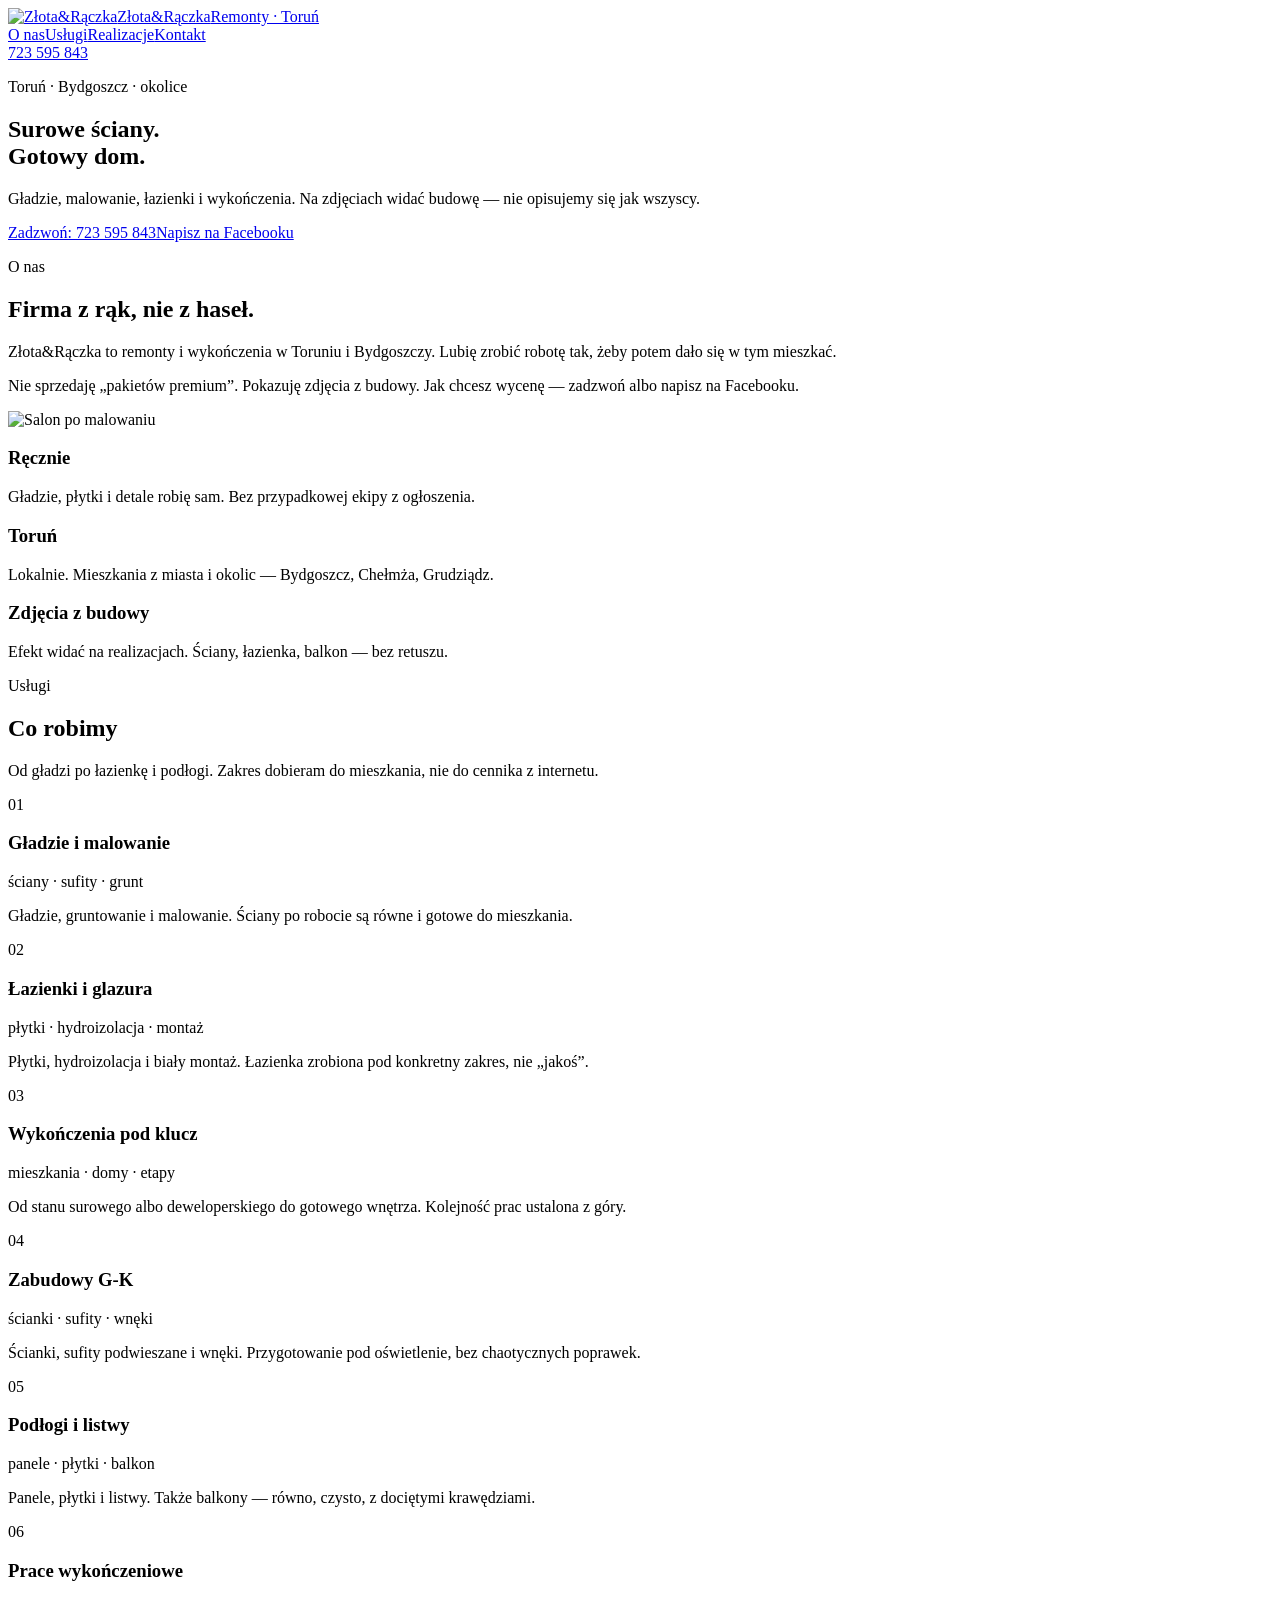
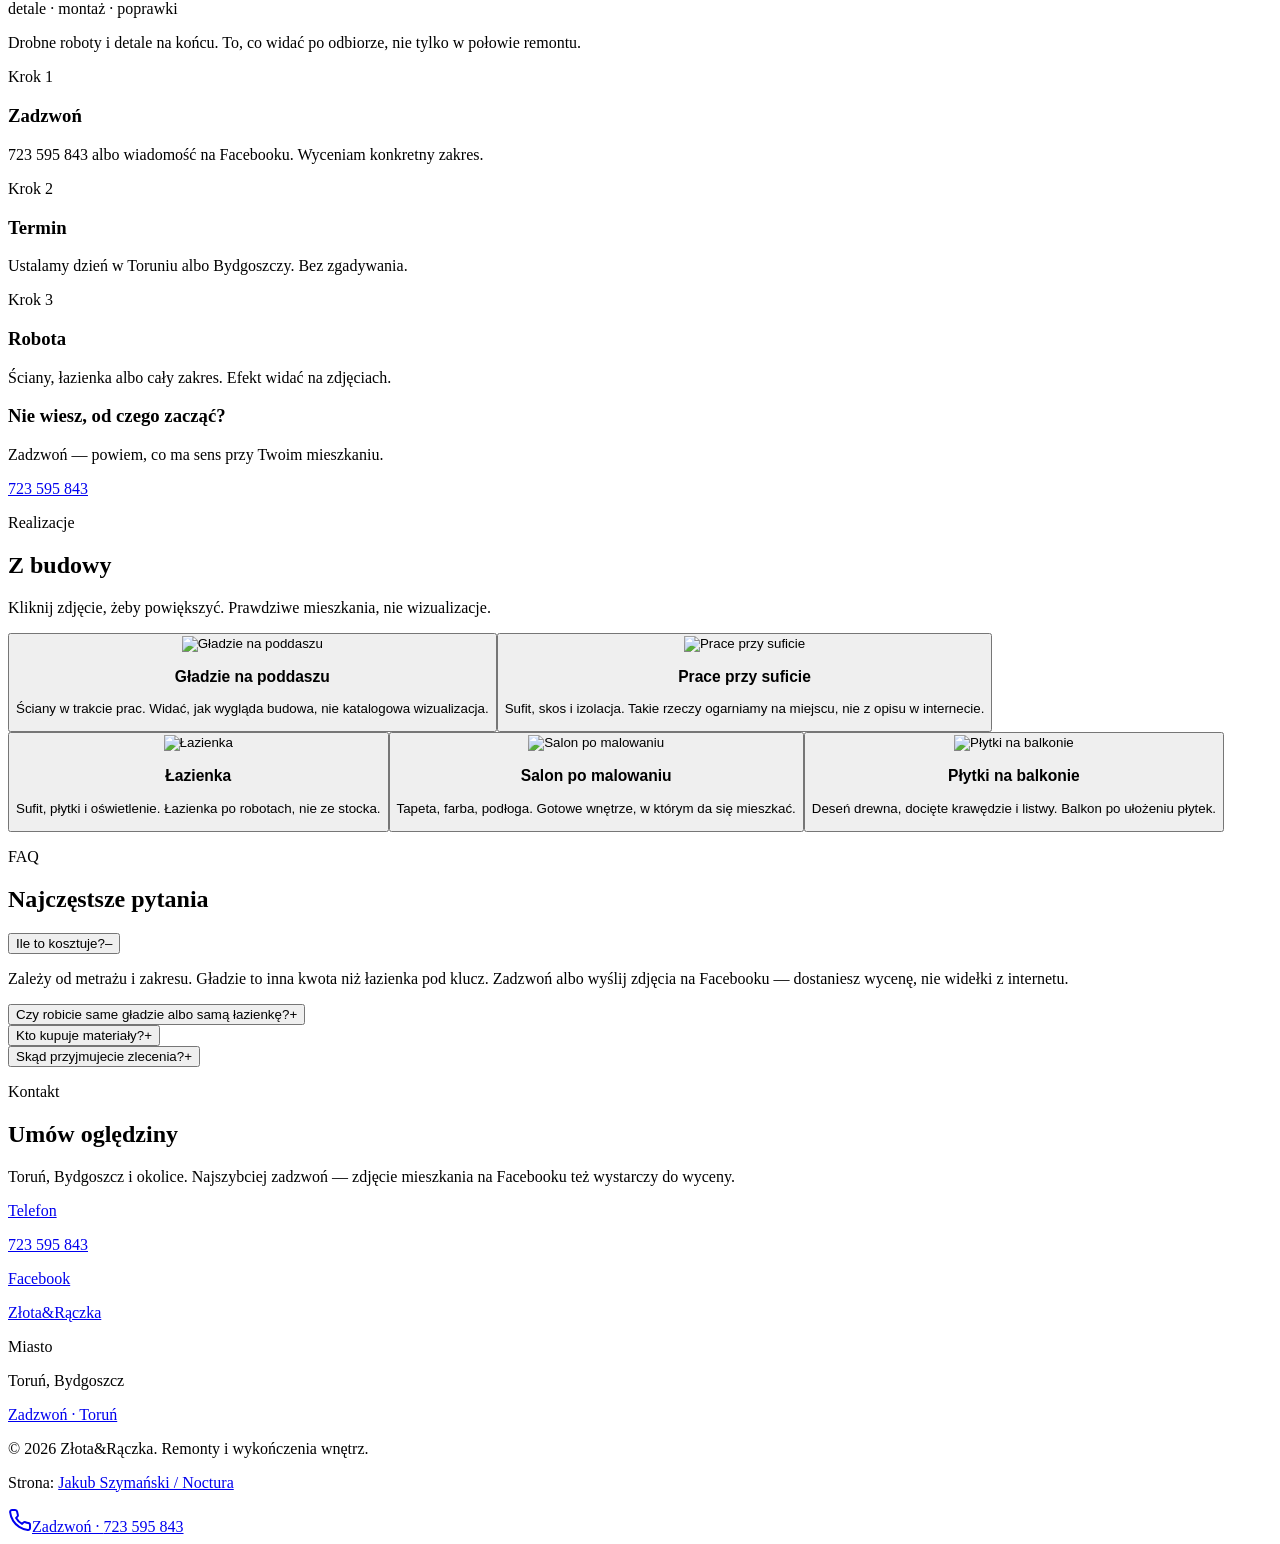
==== commit c25bcb64: "Restore the previous CzysteAuto-style layout on the live site. Co-authored-by: Cursor <cursoragent@c" ====
--- a/index.html
+++ b/index.html
@@ -1 +1 @@
-<!DOCTYPE html><html lang="pl"><head><meta charSet="utf-8"/><meta name="viewport" content="width=device-width, initial-scale=1"/><link rel="preload" as="image" href="/zlota-raczka-web/brand/logo.png"/><link rel="preload" as="image" href="/zlota-raczka-web/realizacje/gladzie-poddasze.jpg"/><link rel="preload" as="image" href="/zlota-raczka-web/realizacje/sufit-izolacja.jpg"/><link rel="preload" as="image" href="/zlota-raczka-web/realizacje/lazienka-sufit.jpg"/><link rel="preload" as="image" href="/zlota-raczka-web/realizacje/salon-tapeta.jpg"/><link rel="preload" as="image" href="/zlota-raczka-web/realizacje/plytki-balkon.jpg"/><link rel="stylesheet" href="/zlota-raczka-web/_next/static/css/90f9b107a0355485.css" data-precedence="next"/><link rel="preload" as="script" fetchPriority="low" href="/zlota-raczka-web/_next/static/chunks/webpack-eda6d491f9e58289.js"/><script src="/zlota-raczka-web/_next/static/chunks/fd9d1056-cf48984c1108c87a.js" async=""></script><script src="/zlota-raczka-web/_next/static/chunks/117-cc08f5eeea7273af.js" async=""></script><script src="/zlota-raczka-web/_next/static/chunks/main-app-78335114d9ce5252.js" async=""></script><script src="/zlota-raczka-web/_next/static/chunks/app/page-34f67eb094ac4228.js" async=""></script><title>Złota&amp;Rączka | Remonty i wykończenia wnętrz</title><meta name="description" content="Złota&amp;Rączka wykonuje remonty i wykończenia wnętrz w Toruniu, Bydgoszczy i okolicach: gładzie, malowanie, łazienki, płytki i prace pod klucz."/><script src="/zlota-raczka-web/_next/static/chunks/polyfills-42372ed130431b0a.js" noModule=""></script></head><body><main class="min-h-screen bg-[#111111] pb-[5.5rem] text-[#f4ead6] md:pb-0"><header class="sticky top-0 z-50 border-b border-[#c6a04a]/25 bg-[#111111]/95"><div class="wrap flex h-[72px] items-center justify-between"><a href="#top" class="flex items-center gap-3"><img src="/zlota-raczka-web/brand/logo.png" alt="Złota&amp;Rączka" class="h-12 w-12 object-contain sm:h-[52px] sm:w-[52px]"/><span><span class="font-display block text-[1.35rem] font-bold leading-none text-[#c6a04a]">Złota&amp;Rączka</span><span class="mt-0.5 block text-[12px] text-[#cfc3a8]">remonty, Toruń</span></span></a><nav class="hidden items-center gap-x-6 lg:flex"><a href="#onas" class="text-sm font-medium text-[#f4ead6]/80 hover:text-[#c6a04a]">Firma</a><a href="#uslugi" class="text-sm font-medium text-[#f4ead6]/80 hover:text-[#c6a04a]">Zakres</a><a href="#realizacje" class="text-sm font-medium text-[#f4ead6]/80 hover:text-[#c6a04a]">Zdjęcia</a><a href="#kontakt" class="text-sm font-medium text-[#f4ead6]/80 hover:text-[#c6a04a]">Kontakt</a></nav><a href="tel:+48723595843" class="hidden text-sm font-semibold text-[#c6a04a] md:inline">723 595 843</a></div></header><section id="top" class="border-b border-[#c6a04a]/20"><div class="wrap grid items-center gap-10 py-14 lg:grid-cols-[1fr_0.92fr] lg:gap-14 lg:py-20"><div><p class="mb-3 text-sm font-semibold text-[#c6a04a]">Toruń i Bydgoszcz</p><h1 class="font-display max-w-xl text-[clamp(2.4rem,7vw,4.4rem)] font-bold leading-[0.95] text-white">Remont od ścian po detale.</h1><p class="mt-5 max-w-md text-[1.05rem] leading-relaxed text-[#cfc3a8]">Gładzie, malowanie, łazienki i wykończenia. Na zdjęciach widać budowę — bo tak to wygląda u klienta.</p><div class="mt-8 flex flex-wrap items-center gap-5"><a href="tel:+48723595843" class="btn-gold">Zadzwoń <!-- -->723 595 843</a><a href="https://www.facebook.com/profile.php?id=61577386307524" target="_blank" rel="noreferrer" class="btn-ghost">Facebook</a></div></div><div class="relative"><div class="overflow-hidden border border-[#c6a04a]/40"><img src="/zlota-raczka-web/realizacje/gladzie-poddasze.jpg" alt="Gładzie na poddaszu" class="aspect-[4/3] w-full object-cover block"/><img src="/zlota-raczka-web/realizacje/sufit-izolacja.jpg" alt="Sufit i izolacja" class="aspect-[4/3] w-full object-cover hidden"/><img src="/zlota-raczka-web/realizacje/lazienka-sufit.jpg" alt="Łazienka" class="aspect-[4/3] w-full object-cover hidden"/><img src="/zlota-raczka-web/realizacje/salon-tapeta.jpg" alt="Salon" class="aspect-[4/3] w-full object-cover hidden"/><img src="/zlota-raczka-web/realizacje/plytki-balkon.jpg" alt="Balkon" class="aspect-[4/3] w-full object-cover hidden"/></div><div class="mt-3 flex gap-2"><button type="button" class="h-1.5 flex-1 bg-[#c6a04a]" aria-label="Gładzie na poddaszu"></button><button type="button" class="h-1.5 flex-1 bg-white/20" aria-label="Sufit i izolacja"></button><button type="button" class="h-1.5 flex-1 bg-white/20" aria-label="Łazienka"></button><button type="button" class="h-1.5 flex-1 bg-white/20" aria-label="Salon"></button><button type="button" class="h-1.5 flex-1 bg-white/20" aria-label="Balkon"></button></div></div></div></section><section id="onas" class="bg-[#f4ead6] py-16 text-[#1a1712] sm:py-24"><div class="wrap grid items-start gap-10 lg:grid-cols-[0.9fr_1.1fr] lg:gap-16"><div><p class="mb-2 text-sm font-semibold text-[#8a6d2d]">Firma</p><h2 class="font-display text-[clamp(2rem,5vw,3.2rem)] font-bold leading-[1.05] text-[#111111]">Złota&amp;Rączka z Torunia</h2></div><div><p class="m-0 max-w-xl text-[1.05rem] leading-relaxed">Remonty i wykończenia wnętrz. Robię gładzie, łazienki i mieszkania tak, żeby potem dało się w nich normalnie mieszkać.</p><p class="mt-4 m-0 max-w-xl leading-relaxed text-[#4d4638]">Wycenę dostaniesz po telefonie albo po zdjęciach na Facebooku. Bez pakietów z nazwy i bez opisu jak z katalogu.</p><ul class="mt-8 grid gap-4 sm:grid-cols-3"><li class="border-t border-[#c6a04a] pt-3"><p class="font-display m-0 text-xl font-bold text-[#111111]">Sam na budowie</p><p class="mt-1 m-0 text-sm leading-relaxed text-[#4d4638]">Gładzie, płytki i detale bez przypadkowej ekipy.</p></li><li class="border-t border-[#c6a04a] pt-3"><p class="font-display m-0 text-xl font-bold text-[#111111]">Lokalnie</p><p class="mt-1 m-0 text-sm leading-relaxed text-[#4d4638]">Toruń, Bydgoszcz, Chełmża, Grudziądz i okolice.</p></li><li class="border-t border-[#c6a04a] pt-3"><p class="font-display m-0 text-xl font-bold text-[#111111]">Zdjęcia z robót</p><p class="mt-1 m-0 text-sm leading-relaxed text-[#4d4638]">Poddasze, łazienka, salon, balkon — z prawdziwych mieszkań.</p></li></ul></div></div></section><section id="uslugi" class="py-16 sm:py-24"><div class="wrap"><div class="mb-10 max-w-xl"><p class="mb-2 text-sm font-semibold text-[#c6a04a]">Zakres</p><h2 class="font-display text-[clamp(2rem,5vw,3.2rem)] font-bold leading-[1.05] text-white">Co wchodzi w robotę</h2><p class="mt-3 m-0 text-[#cfc3a8]">Dobieram zakres do mieszkania. Nie musisz brać wszystkiego naraz.</p></div><div class="grid gap-0 border-t border-white/10 md:grid-cols-2"><article class="border-b border-white/10 py-6 md:odd:pr-10 md:even:border-l md:even:pl-10"><p class="mb-1 text-xs font-semibold text-[#c6a04a]">01</p><h3 class="font-display m-0 text-[1.55rem] font-bold text-white">Gładzie i malowanie</h3><p class="mt-2 m-0 max-w-md text-sm leading-relaxed text-[#cfc3a8]">Ściany i sufity: gładź, grunt, farba. Równo, bez smug i bez zostawiania pyłu na tydzień.</p></article><article class="border-b border-white/10 py-6 md:odd:pr-10 md:even:border-l md:even:pl-10"><p class="mb-1 text-xs font-semibold text-[#c6a04a]">02</p><h3 class="font-display m-0 text-[1.55rem] font-bold text-white">Łazienki i glazura</h3><p class="mt-2 m-0 max-w-md text-sm leading-relaxed text-[#cfc3a8]">Płytki, hydroizolacja i biały montaż. Łazienka zrobiona pod konkretny zakres, nie na oko.</p></article><article class="border-b border-white/10 py-6 md:odd:pr-10 md:even:border-l md:even:pl-10"><p class="mb-1 text-xs font-semibold text-[#c6a04a]">03</p><h3 class="font-display m-0 text-[1.55rem] font-bold text-white">Wykończenie mieszkania</h3><p class="mt-2 m-0 max-w-md text-sm leading-relaxed text-[#cfc3a8]">Od stanu surowego albo deweloperskiego do kluczy. Kolejność prac ustalamy przed startem.</p></article><article class="border-b border-white/10 py-6 md:odd:pr-10 md:even:border-l md:even:pl-10"><p class="mb-1 text-xs font-semibold text-[#c6a04a]">04</p><h3 class="font-display m-0 text-[1.55rem] font-bold text-white">Zabudowy G-K</h3><p class="mt-2 m-0 max-w-md text-sm leading-relaxed text-[#cfc3a8]">Ścianki, sufity podwieszane i wnęki pod światło. Bez krzywych krawędzi i poprawek na końcu.</p></article><article class="border-b border-white/10 py-6 md:odd:pr-10 md:even:border-l md:even:pl-10"><p class="mb-1 text-xs font-semibold text-[#c6a04a]">05</p><h3 class="font-display m-0 text-[1.55rem] font-bold text-white">Podłogi i balkony</h3><p class="mt-2 m-0 max-w-md text-sm leading-relaxed text-[#cfc3a8]">Panele, płytki, listwy. Balkony też — deseń, docięcia i spadek, nie tylko „położyć płytkę”.</p></article><article class="border-b border-white/10 py-6 md:odd:pr-10 md:even:border-l md:even:pl-10"><p class="mb-1 text-xs font-semibold text-[#c6a04a]">06</p><h3 class="font-display m-0 text-[1.55rem] font-bold text-white">Drobne wykończenia</h3><p class="mt-2 m-0 max-w-md text-sm leading-relaxed text-[#cfc3a8]">Detale, montaż i poprawki po większej robocie. To, co widać przy odbiorze.</p></article></div></div></section><section id="realizacje" class="border-t border-white/10 py-16 sm:py-24"><div class="wrap"><div class="mb-8 flex flex-col justify-between gap-3 sm:mb-10 sm:flex-row sm:items-end"><div><p class="mb-2 text-sm font-semibold text-[#c6a04a]">Zdjęcia</p><h2 class="font-display text-[clamp(2rem,5vw,3.2rem)] font-bold leading-[1.05] text-white">Ostatnie roboty</h2></div><p class="m-0 max-w-sm text-sm text-[#cfc3a8]">Kliknij, żeby powiększyć. To mieszkania z budowy, nie wizualizacje.</p></div><div class="grid gap-3 sm:grid-cols-2 lg:grid-cols-4"><button type="button" class="group overflow-hidden border border-white/10 text-left sm:col-span-2 lg:col-span-2 lg:row-span-2"><img src="/zlota-raczka-web/realizacje/gladzie-poddasze.jpg" alt="Gładzie na poddaszu" loading="lazy" class="w-full object-cover transition duration-500 group-hover:opacity-90 aspect-[4/3] h-full min-h-[240px]"/><div class="bg-[#191919] px-4 py-3"><h3 class="font-display m-0 text-lg font-bold text-white">Gładzie na poddaszu</h3><p class="mt-1 m-0 text-sm text-[#cfc3a8]">Ściany w trakcie prac — tak wygląda budowa, nie katalog.</p></div></button><button type="button" class="group overflow-hidden border border-white/10 text-left "><img src="/zlota-raczka-web/realizacje/sufit-izolacja.jpg" alt="Sufit i izolacja" loading="lazy" class="w-full object-cover transition duration-500 group-hover:opacity-90 aspect-[4/3]"/><div class="bg-[#191919] px-4 py-3"><h3 class="font-display m-0 text-lg font-bold text-white">Sufit i izolacja</h3><p class="mt-1 m-0 text-sm text-[#cfc3a8]">Skos, wełna i płyty. Robione na miejscu, w mieszkaniu.</p></div></button><button type="button" class="group overflow-hidden border border-white/10 text-left "><img src="/zlota-raczka-web/realizacje/lazienka-sufit.jpg" alt="Łazienka" loading="lazy" class="w-full object-cover transition duration-500 group-hover:opacity-90 aspect-[4/3]"/><div class="bg-[#191919] px-4 py-3"><h3 class="font-display m-0 text-lg font-bold text-white">Łazienka</h3><p class="mt-1 m-0 text-sm text-[#cfc3a8]">Sufit, płytki i oświetlenie po robotach.</p></div></button><button type="button" class="group overflow-hidden border border-white/10 text-left "><img src="/zlota-raczka-web/realizacje/salon-tapeta.jpg" alt="Salon" loading="lazy" class="w-full object-cover transition duration-500 group-hover:opacity-90 aspect-[4/3]"/><div class="bg-[#191919] px-4 py-3"><h3 class="font-display m-0 text-lg font-bold text-white">Salon</h3><p class="mt-1 m-0 text-sm text-[#cfc3a8]">Tapeta, farba i podłoga. Gotowe do mieszkania.</p></div></button><button type="button" class="group overflow-hidden border border-white/10 text-left "><img src="/zlota-raczka-web/realizacje/plytki-balkon.jpg" alt="Balkon" loading="lazy" class="w-full object-cover transition duration-500 group-hover:opacity-90 aspect-[4/3]"/><div class="bg-[#191919] px-4 py-3"><h3 class="font-display m-0 text-lg font-bold text-white">Balkon</h3><p class="mt-1 m-0 text-sm text-[#cfc3a8]">Płytki drewnopodobne, docięte krawędzie i listwy.</p></div></button></div></div></section><section class="bg-[#191919] py-16 sm:py-24"><div class="wrap max-w-3xl"><p class="mb-2 text-sm font-semibold text-[#c6a04a]">Pytania</p><h2 class="font-display mb-8 text-[clamp(2rem,5vw,3.2rem)] font-bold text-white">Zanim zadzwonisz</h2><div class="border-t border-white/10"><div class="border-b border-white/10"><button type="button" class="flex w-full items-center justify-between gap-6 py-4 text-left"><span class="text-lg font-semibold text-white">Jak liczycie wycenę?</span><span class="text-[#c6a04a]">–</span></button><p class="mb-4 max-w-2xl text-sm leading-relaxed text-[#cfc3a8]">Od metrażu i zakresu. Same gładzie to inna kwota niż łazienka. Zadzwoń albo wyślij zdjęcia na Facebooku — powiem konkret, nie widełki z internetu.</p></div><div class="border-b border-white/10"><button type="button" class="flex w-full items-center justify-between gap-6 py-4 text-left"><span class="text-lg font-semibold text-white">Można zlecić tylko jedną rzecz?</span><span class="text-[#c6a04a]">+</span></button></div><div class="border-b border-white/10"><button type="button" class="flex w-full items-center justify-between gap-6 py-4 text-left"><span class="text-lg font-semibold text-white">Kto kupuje materiały?</span><span class="text-[#c6a04a]">+</span></button></div><div class="border-b border-white/10"><button type="button" class="flex w-full items-center justify-between gap-6 py-4 text-left"><span class="text-lg font-semibold text-white">Gdzie przyjmujecie zlecenia?</span><span class="text-[#c6a04a]">+</span></button></div></div></div></section><section id="kontakt" class="bg-[#c6a04a] py-16 text-[#111111] sm:py-20"><div class="wrap grid items-end gap-10 lg:grid-cols-[1.1fr_0.9fr]"><div><p class="mb-2 text-sm font-semibold">Kontakt</p><h2 class="font-display text-[clamp(2.1rem,5vw,3.4rem)] font-bold leading-[1.05]">Zadzwoń i umów termin</h2><p class="mt-3 m-0 max-w-md leading-relaxed text-[#3d3014]">Toruń, Bydgoszcz i okolice. Zdjęcie mieszkania na Facebooku też wystarczy do wyceny.</p></div><div class="space-y-4"><a href="tel:+48723595843" class="block"><p class="m-0 text-sm font-semibold">Telefon</p><p class="font-display m-0 text-4xl font-bold">723 595 843</p></a><a href="https://www.facebook.com/profile.php?id=61577386307524" target="_blank" rel="noreferrer" class="block font-semibold underline decoration-[#111111]/30 underline-offset-4 hover:decoration-[#111111]">Facebook — Złota&amp;Rączka</a><p class="m-0 text-sm">Toruń · Bydgoszcz · Chełmża · Grudziądz</p></div></div></section><footer class="border-t border-white/10 py-7"><div class="wrap flex flex-col justify-between gap-3 text-sm text-[#cfc3a8] md:flex-row md:items-center"><p class="m-0">© 2026 Złota&amp;Rączka. Remonty i wykończenia wnętrz.</p><p class="m-0">Strona:<!-- --> <a href="https://nocturagency.pl/" target="_blank" rel="noreferrer" class="text-[#f4ead6] hover:text-[#c6a04a]">Jakub Szymański / Noctura</a></p></div></footer><div class="fixed inset-x-0 bottom-0 z-50 border-t border-[#c6a04a]/30 bg-[#111111] p-3 md:hidden"><a href="tel:+48723595843" class="btn-gold w-full gap-2"><svg xmlns="http://www.w3.org/2000/svg" width="24" height="24" viewBox="0 0 24 24" fill="none" stroke="currentColor" stroke-width="2" stroke-linecap="round" stroke-linejoin="round" class="lucide lucide-phone h-4 w-4"><path d="M22 16.92v3a2 2 0 0 1-2.18 2 19.79 19.79 0 0 1-8.63-3.07 19.5 19.5 0 0 1-6-6 19.79 19.79 0 0 1-3.07-8.67A2 2 0 0 1 4.11 2h3a2 2 0 0 1 2 1.72 12.84 12.84 0 0 0 .7 2.81 2 2 0 0 1-.45 2.11L8.09 9.91a16 16 0 0 0 6 6l1.27-1.27a2 2 0 0 1 2.11-.45 12.84 12.84 0 0 0 2.81.7A2 2 0 0 1 22 16.92z"></path></svg>Zadzwoń <!-- -->723 595 843</a></div></main><script src="/zlota-raczka-web/_next/static/chunks/webpack-eda6d491f9e58289.js" async=""></script><script>(self.__next_f=self.__next_f||[]).push([0]);self.__next_f.push([2,null])</script><script>self.__next_f.push([1,"1:HL[\"/zlota-raczka-web/_next/static/css/90f9b107a0355485.css\",\"style\"]\n"])</script><script>self.__next_f.push([1,"2:I[2846,[],\"\"]\n4:I[9107,[],\"ClientPageRoot\"]\n5:I[7274,[\"931\",\"static/chunks/app/page-34f67eb094ac4228.js\"],\"default\",1]\n6:I[4707,[],\"\"]\n7:I[6423,[],\"\"]\n9:I[1060,[],\"\"]\na:[]\n0:[\"$\",\"$L2\",null,{\"buildId\":\"9tf_aFCfWqbkgcJvH_tbI\",\"assetPrefix\":\"/zlota-raczka-web\",\"urlParts\":[\"\",\"\"],\"initialTree\":[\"\",{\"children\":[\"__PAGE__\",{}]},\"$undefined\",\"$undefined\",true],\"initialSeedData\":[\"\",{\"children\":[\"__PAGE__\",{},[[\"$L3\",[\"$\",\"$L4\",null,{\"props\":{\"params\":{},\"searchParams\":{}},\"Component\":\"$5\"}],null],null],null]},[[[[\"$\",\"link\",\"0\",{\"rel\":\"stylesheet\",\"href\":\"/zlota-raczka-web/_next/static/css/90f9b107a0355485.css\",\"precedence\":\"next\",\"crossOrigin\":\"$undefined\"}]],[\"$\",\"html\",null,{\"lang\":\"pl\",\"children\":[\"$\",\"body\",null,{\"children\":[\"$\",\"$L6\",null,{\"parallelRouterKey\":\"children\",\"segmentPath\":[\"children\"],\"error\":\"$undefined\",\"errorStyles\":\"$undefined\",\"errorScripts\":\"$undefined\",\"template\":[\"$\",\"$L7\",null,{}],\"templateStyles\":\"$undefined\",\"templateScripts\":\"$undefined\",\"notFound\":[[\"$\",\"title\",null,{\"children\":\"404: This page could not be found.\"}],[\"$\",\"div\",null,{\"style\":{\"fontFamily\":\"system-ui,\\\"Segoe UI\\\",Roboto,Helvetica,Arial,sans-serif,\\\"Apple Color Emoji\\\",\\\"Segoe UI Emoji\\\"\",\"height\":\"100vh\",\"textAlign\":\"center\",\"display\":\"flex\",\"flexDirection\":\"column\",\"alignItems\":\"center\",\"justifyContent\":\"center\"},\"children\":[\"$\",\"div\",null,{\"children\":[[\"$\",\"style\",null,{\"dangerouslySetInnerHTML\":{\"__html\":\"body{color:#000;background:#fff;margin:0}.next-error-h1{border-right:1px solid rgba(0,0,0,.3)}@media (prefers-color-scheme:dark){body{color:#fff;background:#000}.next-error-h1{border-right:1px solid rgba(255,255,255,.3)}}\"}}],[\"$\",\"h1\",null,{\"className\":\"next-error-h1\",\"style\":{\"display\":\"inline-block\",\"margin\":\"0 20px 0 0\",\"padding\":\"0 23px 0 0\",\"fontSize\":24,\"fontWeight\":500,\"verticalAlign\":\"top\",\"lineHeight\":\"49px\"},\"children\":\"404\"}],[\"$\",\"div\",null,{\"style\":{\"display\":\"inline-block\"},\"children\":[\"$\",\"h2\",null,{\"style\":{\"fontSize\":14,\"fontWeight\":400,\"lineHeight\":\"49px\",\"margin\":0},\"children\":\"This page could not "])</script><script>self.__next_f.push([1,"be found.\"}]}]]}]}]],\"notFoundStyles\":[]}]}]}]],null],null],\"couldBeIntercepted\":false,\"initialHead\":[null,\"$L8\"],\"globalErrorComponent\":\"$9\",\"missingSlots\":\"$Wa\"}]\n"])</script><script>self.__next_f.push([1,"8:[[\"$\",\"meta\",\"0\",{\"name\":\"viewport\",\"content\":\"width=device-width, initial-scale=1\"}],[\"$\",\"meta\",\"1\",{\"charSet\":\"utf-8\"}],[\"$\",\"title\",\"2\",{\"children\":\"Złota\u0026Rączka | Remonty i wykończenia wnętrz\"}],[\"$\",\"meta\",\"3\",{\"name\":\"description\",\"content\":\"Złota\u0026Rączka wykonuje remonty i wykończenia wnętrz w Toruniu, Bydgoszczy i okolicach: gładzie, malowanie, łazienki, płytki i prace pod klucz.\"}]]\n3:null\n"])</script></body></html>+<!DOCTYPE html><html lang="pl"><head><meta charSet="utf-8"/><meta name="viewport" content="width=device-width, initial-scale=1"/><link rel="preload" as="image" href="/zlota-raczka-web/brand/logo.png"/><link rel="preload" as="image" href="/zlota-raczka-web/realizacje/salon-tapeta.jpg"/><link rel="stylesheet" href="/zlota-raczka-web/_next/static/css/9be82699ee53dd1b.css" data-precedence="next"/><link rel="preload" as="script" fetchPriority="low" href="/zlota-raczka-web/_next/static/chunks/webpack-eda6d491f9e58289.js"/><script src="/zlota-raczka-web/_next/static/chunks/fd9d1056-cf48984c1108c87a.js" async=""></script><script src="/zlota-raczka-web/_next/static/chunks/117-cc08f5eeea7273af.js" async=""></script><script src="/zlota-raczka-web/_next/static/chunks/main-app-78335114d9ce5252.js" async=""></script><script src="/zlota-raczka-web/_next/static/chunks/app/page-a6023224b8469923.js" async=""></script><title>Złota&amp;Rączka | Remonty i wykończenia wnętrz</title><meta name="description" content="Złota&amp;Rączka wykonuje remonty i wykończenia wnętrz w Toruniu, Bydgoszczy i okolicach: gładzie, malowanie, łazienki, płytki i prace pod klucz."/><script src="/zlota-raczka-web/_next/static/chunks/polyfills-42372ed130431b0a.js" noModule=""></script></head><body><main class="min-h-screen bg-[#07070a] pb-[5.5rem] text-[#f3efe6] md:pb-0"><header class="sticky top-0 z-50 border-b border-white/10 bg-[#07070a]/90 backdrop-blur-sm"><div class="wrap flex h-[68px] items-center justify-between sm:h-[76px]"><a href="#top" class="flex items-center gap-3"><img src="/zlota-raczka-web/brand/logo.png" alt="Złota&amp;Rączka" class="h-12 w-12 object-contain sm:h-14 sm:w-14"/><span><span class="font-display block text-lg font-semibold uppercase tracking-[0.08em] text-[#d4af37]">Złota&amp;Rączka</span><span class="block text-[11px] font-medium uppercase tracking-[0.16em] text-[#a89f8e]">Remonty · Toruń</span></span></a><nav class="hidden items-center gap-x-5 lg:flex"><a href="#onas" class="text-sm font-medium text-[#f3efe6]/80 hover:text-[#d4af37]">O nas</a><a href="#uslugi" class="text-sm font-medium text-[#f3efe6]/80 hover:text-[#d4af37]">Usługi</a><a href="#realizacje" class="text-sm font-medium text-[#f3efe6]/80 hover:text-[#d4af37]">Realizacje</a><a href="#kontakt" class="text-sm font-medium text-[#f3efe6]/80 hover:text-[#d4af37]">Kontakt</a></nav><a href="tel:+48723595843" class="btn-gold hidden text-sm md:inline-flex">723 595 843</a></div></header><section id="top" class="relative min-h-[100svh] overflow-hidden"><div class="absolute inset-0 bg-cover bg-center transition-opacity duration-700 opacity-100" style="background-image:url(&#x27;/zlota-raczka-web/realizacje/gladzie-poddasze.jpg&#x27;)"></div><div class="absolute inset-0 bg-cover bg-center transition-opacity duration-700 opacity-0" style="background-image:url(&#x27;/zlota-raczka-web/realizacje/sufit-izolacja.jpg&#x27;)"></div><div class="absolute inset-0 bg-cover bg-center transition-opacity duration-700 opacity-0" style="background-image:url(&#x27;/zlota-raczka-web/realizacje/lazienka-sufit.jpg&#x27;)"></div><div class="absolute inset-0 bg-cover bg-center transition-opacity duration-700 opacity-0" style="background-image:url(&#x27;/zlota-raczka-web/realizacje/salon-tapeta.jpg&#x27;)"></div><div class="absolute inset-0 bg-cover bg-center transition-opacity duration-700 opacity-0" style="background-image:url(&#x27;/zlota-raczka-web/realizacje/plytki-balkon.jpg&#x27;)"></div><div class="absolute inset-0 bg-gradient-to-r from-[#07070a] via-[#07070a]/90 to-[#07070a]/55"></div><div class="wrap relative flex min-h-[100svh] items-center py-24"><div class="max-w-3xl"><p class="mb-4 text-[11px] font-semibold uppercase tracking-[0.22em] text-[#d4af37]">Toruń · Bydgoszcz · okolice</p><h1 class="font-display text-[clamp(2.15rem,9vw,5.1rem)] font-semibold uppercase leading-[0.95] tracking-tight text-white">Surowe ściany.<br/>Gotowy dom.</h1><p class="mt-6 max-w-xl text-[1.02rem] leading-relaxed text-[#f3efe6]/90">Gładzie, malowanie, łazienki i wykończenia. Na zdjęciach widać budowę — nie opisujemy się jak wszyscy.</p><div class="mt-8 flex flex-col gap-3 sm:flex-row"><a href="tel:+48723595843" class="btn-gold">Zadzwoń: <!-- -->723 595 843</a><a href="https://www.facebook.com/profile.php?id=61577386307524" target="_blank" rel="noreferrer" class="btn-line">Napisz na Facebooku</a></div></div></div><div class="hero-scroll" aria-hidden="true"><span></span></div></section><section id="onas" class="py-20 sm:py-28"><div class="wrap grid items-center gap-10 lg:grid-cols-[1.05fr_0.95fr] lg:gap-16"><div><p class="mb-3 text-[11px] font-semibold uppercase tracking-[0.18em] text-[#d4af37]">O nas</p><h2 class="font-display max-w-lg text-[clamp(2.1rem,5.5vw,3.5rem)] font-semibold uppercase leading-[1.05]">Firma z rąk, nie z haseł.</h2><p class="mt-6 max-w-xl leading-relaxed text-[#a89f8e]">Złota&amp;Rączka to remonty i wykończenia w Toruniu i Bydgoszczy. Lubię zrobić robotę tak, żeby potem dało się w tym mieszkać.</p><p class="mt-4 max-w-xl leading-relaxed text-[#a89f8e]">Nie sprzedaję „pakietów premium”. Pokazuję zdjęcia z budowy. Jak chcesz wycenę — zadzwoń albo napisz na Facebooku.</p></div><div class="overflow-hidden rounded-xl border border-white/10"><img src="/zlota-raczka-web/realizacje/salon-tapeta.jpg" alt="Salon po malowaniu" class="h-full min-h-[260px] w-full object-cover"/></div></div><div class="wrap mt-12 grid gap-px overflow-hidden rounded-xl border border-white/10 bg-white/10 sm:grid-cols-3"><article class="bg-[#0a0a0e] p-6 sm:p-7"><h3 class="font-display mb-2 text-xl uppercase text-[#d4af37]">Ręcznie</h3><p class="m-0 text-sm leading-relaxed text-[#a89f8e]">Gładzie, płytki i detale robię sam. Bez przypadkowej ekipy z ogłoszenia.</p></article><article class="bg-[#0a0a0e] p-6 sm:p-7"><h3 class="font-display mb-2 text-xl uppercase text-[#d4af37]">Toruń</h3><p class="m-0 text-sm leading-relaxed text-[#a89f8e]">Lokalnie. Mieszkania z miasta i okolic — Bydgoszcz, Chełmża, Grudziądz.</p></article><article class="bg-[#0a0a0e] p-6 sm:p-7"><h3 class="font-display mb-2 text-xl uppercase text-[#d4af37]">Zdjęcia z budowy</h3><p class="m-0 text-sm leading-relaxed text-[#a89f8e]">Efekt widać na realizacjach. Ściany, łazienka, balkon — bez retuszu.</p></article></div></section><section id="uslugi" class="py-20 sm:py-28"><div class="wrap"><p class="mb-3 text-[11px] font-semibold uppercase tracking-[0.18em] text-[#d4af37]">Usługi</p><h2 class="font-display mb-4 max-w-2xl text-[clamp(2.1rem,5.5vw,3.5rem)] font-semibold uppercase leading-[1.05]">Co robimy</h2><p class="mb-10 max-w-2xl leading-relaxed text-[#a89f8e]">Od gładzi po łazienkę i podłogi. Zakres dobieram do mieszkania, nie do cennika z internetu.</p><div class="grid gap-4 sm:grid-cols-2 lg:grid-cols-3"><article class="rounded-xl border border-white/[0.07] bg-[#0a0a0e] p-6"><p class="mb-4 text-xs font-semibold text-[#d4af37]">0<!-- -->1</p><h3 class="font-display mb-1 text-[1.35rem] uppercase leading-tight">Gładzie i malowanie</h3><p class="mb-4 text-sm text-[#d4af37]/80">ściany · sufity · grunt</p><p class="m-0 text-sm leading-relaxed text-[#a89f8e]">Gładzie, gruntowanie i malowanie. Ściany po robocie są równe i gotowe do mieszkania.</p></article><article class="rounded-xl border border-white/[0.07] bg-[#0a0a0e] p-6"><p class="mb-4 text-xs font-semibold text-[#d4af37]">0<!-- -->2</p><h3 class="font-display mb-1 text-[1.35rem] uppercase leading-tight">Łazienki i glazura</h3><p class="mb-4 text-sm text-[#d4af37]/80">płytki · hydroizolacja · montaż</p><p class="m-0 text-sm leading-relaxed text-[#a89f8e]">Płytki, hydroizolacja i biały montaż. Łazienka zrobiona pod konkretny zakres, nie „jakoś”.</p></article><article class="rounded-xl border border-white/[0.07] bg-[#0a0a0e] p-6"><p class="mb-4 text-xs font-semibold text-[#d4af37]">0<!-- -->3</p><h3 class="font-display mb-1 text-[1.35rem] uppercase leading-tight">Wykończenia pod klucz</h3><p class="mb-4 text-sm text-[#d4af37]/80">mieszkania · domy · etapy</p><p class="m-0 text-sm leading-relaxed text-[#a89f8e]">Od stanu surowego albo deweloperskiego do gotowego wnętrza. Kolejność prac ustalona z góry.</p></article><article class="rounded-xl border border-white/[0.07] bg-[#0a0a0e] p-6"><p class="mb-4 text-xs font-semibold text-[#d4af37]">0<!-- -->4</p><h3 class="font-display mb-1 text-[1.35rem] uppercase leading-tight">Zabudowy G-K</h3><p class="mb-4 text-sm text-[#d4af37]/80">ścianki · sufity · wnęki</p><p class="m-0 text-sm leading-relaxed text-[#a89f8e]">Ścianki, sufity podwieszane i wnęki. Przygotowanie pod oświetlenie, bez chaotycznych poprawek.</p></article><article class="rounded-xl border border-white/[0.07] bg-[#0a0a0e] p-6"><p class="mb-4 text-xs font-semibold text-[#d4af37]">0<!-- -->5</p><h3 class="font-display mb-1 text-[1.35rem] uppercase leading-tight">Podłogi i listwy</h3><p class="mb-4 text-sm text-[#d4af37]/80">panele · płytki · balkon</p><p class="m-0 text-sm leading-relaxed text-[#a89f8e]">Panele, płytki i listwy. Także balkony — równo, czysto, z dociętymi krawędziami.</p></article><article class="rounded-xl border border-white/[0.07] bg-[#0a0a0e] p-6"><p class="mb-4 text-xs font-semibold text-[#d4af37]">0<!-- -->6</p><h3 class="font-display mb-1 text-[1.35rem] uppercase leading-tight">Prace wykończeniowe</h3><p class="mb-4 text-sm text-[#d4af37]/80">detale · montaż · poprawki</p><p class="m-0 text-sm leading-relaxed text-[#a89f8e]">Drobne roboty i detale na końcu. To, co widać po odbiorze, nie tylko w połowie remontu.</p></article></div><div class="mt-14 grid gap-8 border-t border-white/10 pt-10 md:grid-cols-3"><article><p class="mb-2 text-[11px] font-semibold uppercase tracking-[0.18em] text-[#d4af37]">Krok 1</p><h3 class="font-display mb-2 text-2xl uppercase">Zadzwoń</h3><p class="m-0 text-sm leading-relaxed text-[#a89f8e]">723 595 843 albo wiadomość na Facebooku. Wyceniam konkretny zakres.</p></article><article><p class="mb-2 text-[11px] font-semibold uppercase tracking-[0.18em] text-[#d4af37]">Krok 2</p><h3 class="font-display mb-2 text-2xl uppercase">Termin</h3><p class="m-0 text-sm leading-relaxed text-[#a89f8e]">Ustalamy dzień w Toruniu albo Bydgoszczy. Bez zgadywania.</p></article><article><p class="mb-2 text-[11px] font-semibold uppercase tracking-[0.18em] text-[#d4af37]">Krok 3</p><h3 class="font-display mb-2 text-2xl uppercase">Robota</h3><p class="m-0 text-sm leading-relaxed text-[#a89f8e]">Ściany, łazienka albo cały zakres. Efekt widać na zdjęciach.</p></article></div><div class="mt-12 flex flex-col items-start justify-between gap-5 border border-white/10 bg-[#0a0a0e] p-6 sm:flex-row sm:items-center sm:p-8"><div><h3 class="font-display m-0 text-2xl uppercase">Nie wiesz, od czego zacząć?</h3><p class="mt-2 m-0 text-sm text-[#a89f8e]">Zadzwoń — powiem, co ma sens przy Twoim mieszkaniu.</p></div><a href="tel:+48723595843" class="btn-gold shrink-0">723 595 843</a></div></div></section><section id="realizacje" class="py-20 sm:py-28"><div class="wrap"><p class="mb-3 text-[11px] font-semibold uppercase tracking-[0.18em] text-[#d4af37]">Realizacje</p><h2 class="font-display mb-3 text-[clamp(2.1rem,5.5vw,3.5rem)] font-semibold uppercase leading-[1.05]">Z budowy</h2><p class="mb-10 max-w-xl leading-relaxed text-[#a89f8e]">Kliknij zdjęcie, żeby powiększyć. Prawdziwe mieszkania, nie wizualizacje.</p><div class="grid gap-5 sm:grid-cols-2 lg:grid-cols-3"><button type="button" class="group overflow-hidden rounded-xl border border-white/10 bg-[#0a0a0e] text-left"><img src="/zlota-raczka-web/realizacje/gladzie-poddasze.jpg" alt="Gładzie na poddaszu" loading="lazy" class="aspect-[4/3] w-full object-cover transition duration-500 group-hover:scale-[1.02]"/><div class="p-4"><h3 class="font-display mb-1 text-lg uppercase">Gładzie na poddaszu</h3><p class="m-0 text-sm leading-relaxed text-[#a89f8e]">Ściany w trakcie prac. Widać, jak wygląda budowa, nie katalogowa wizualizacja.</p></div></button><button type="button" class="group overflow-hidden rounded-xl border border-white/10 bg-[#0a0a0e] text-left"><img src="/zlota-raczka-web/realizacje/sufit-izolacja.jpg" alt="Prace przy suficie" loading="lazy" class="aspect-[4/3] w-full object-cover transition duration-500 group-hover:scale-[1.02]"/><div class="p-4"><h3 class="font-display mb-1 text-lg uppercase">Prace przy suficie</h3><p class="m-0 text-sm leading-relaxed text-[#a89f8e]">Sufit, skos i izolacja. Takie rzeczy ogarniamy na miejscu, nie z opisu w internecie.</p></div></button><button type="button" class="group overflow-hidden rounded-xl border border-white/10 bg-[#0a0a0e] text-left"><img src="/zlota-raczka-web/realizacje/lazienka-sufit.jpg" alt="Łazienka" loading="lazy" class="aspect-[4/3] w-full object-cover transition duration-500 group-hover:scale-[1.02]"/><div class="p-4"><h3 class="font-display mb-1 text-lg uppercase">Łazienka</h3><p class="m-0 text-sm leading-relaxed text-[#a89f8e]">Sufit, płytki i oświetlenie. Łazienka po robotach, nie ze stocka.</p></div></button><button type="button" class="group overflow-hidden rounded-xl border border-white/10 bg-[#0a0a0e] text-left"><img src="/zlota-raczka-web/realizacje/salon-tapeta.jpg" alt="Salon po malowaniu" loading="lazy" class="aspect-[4/3] w-full object-cover transition duration-500 group-hover:scale-[1.02]"/><div class="p-4"><h3 class="font-display mb-1 text-lg uppercase">Salon po malowaniu</h3><p class="m-0 text-sm leading-relaxed text-[#a89f8e]">Tapeta, farba, podłoga. Gotowe wnętrze, w którym da się mieszkać.</p></div></button><button type="button" class="group overflow-hidden rounded-xl border border-white/10 bg-[#0a0a0e] text-left"><img src="/zlota-raczka-web/realizacje/plytki-balkon.jpg" alt="Płytki na balkonie" loading="lazy" class="aspect-[4/3] w-full object-cover transition duration-500 group-hover:scale-[1.02]"/><div class="p-4"><h3 class="font-display mb-1 text-lg uppercase">Płytki na balkonie</h3><p class="m-0 text-sm leading-relaxed text-[#a89f8e]">Deseń drewna, docięte krawędzie i listwy. Balkon po ułożeniu płytek.</p></div></button></div></div></section><section class="py-20 sm:py-28"><div class="wrap grid gap-10 lg:grid-cols-[0.85fr_1.15fr]"><div><p class="mb-3 text-[11px] font-semibold uppercase tracking-[0.18em] text-[#d4af37]">FAQ</p><h2 class="font-display text-[clamp(2.1rem,5.5vw,3.5rem)] font-semibold uppercase leading-[1.05]">Najczęstsze pytania</h2></div><div class="border-t border-white/10"><div class="border-b border-white/10"><button type="button" class="flex w-full items-center justify-between gap-6 py-5 text-left"><span class="font-display text-xl uppercase">Ile to kosztuje?</span><span class="text-[#d4af37]">–</span></button><p class="mb-5 max-w-2xl text-sm leading-relaxed text-[#a89f8e]">Zależy od metrażu i zakresu. Gładzie to inna kwota niż łazienka pod klucz. Zadzwoń albo wyślij zdjęcia na Facebooku — dostaniesz wycenę, nie widełki z internetu.</p></div><div class="border-b border-white/10"><button type="button" class="flex w-full items-center justify-between gap-6 py-5 text-left"><span class="font-display text-xl uppercase">Czy robicie same gładzie albo samą łazienkę?</span><span class="text-[#d4af37]">+</span></button></div><div class="border-b border-white/10"><button type="button" class="flex w-full items-center justify-between gap-6 py-5 text-left"><span class="font-display text-xl uppercase">Kto kupuje materiały?</span><span class="text-[#d4af37]">+</span></button></div><div class="border-b border-white/10"><button type="button" class="flex w-full items-center justify-between gap-6 py-5 text-left"><span class="font-display text-xl uppercase">Skąd przyjmujecie zlecenia?</span><span class="text-[#d4af37]">+</span></button></div></div></div></section><section id="kontakt" class="py-20 sm:py-28"><div class="wrap grid items-center gap-10 rounded-xl border border-white/10 bg-[#0a0a0e] p-8 lg:grid-cols-2 lg:px-12"><div><p class="mb-3 text-[11px] font-semibold uppercase tracking-[0.18em] text-[#d4af37]">Kontakt</p><h2 class="font-display text-[clamp(2.1rem,5.5vw,3.5rem)] font-semibold uppercase leading-[1.05]">Umów oględziny</h2><p class="mt-4 max-w-md leading-relaxed text-[#a89f8e]">Toruń, Bydgoszcz i okolice. Najszybciej zadzwoń — zdjęcie mieszkania na Facebooku też wystarczy do wyceny.</p></div><div class="space-y-5"><a href="tel:+48723595843" class="block"><p class="mb-1 text-[11px] font-semibold uppercase tracking-[0.16em] text-[#a89f8e]">Telefon</p><p class="font-display m-0 text-3xl text-[#d4af37]">723 595 843</p></a><a href="https://www.facebook.com/profile.php?id=61577386307524" target="_blank" rel="noreferrer" class="block"><p class="mb-1 text-[11px] font-semibold uppercase tracking-[0.16em] text-[#a89f8e]">Facebook</p><p class="m-0 text-lg font-semibold hover:text-[#d4af37]">Złota&amp;Rączka</p></a><div><p class="mb-1 text-[11px] font-semibold uppercase tracking-[0.16em] text-[#a89f8e]">Miasto</p><p class="m-0 text-lg font-semibold">Toruń, Bydgoszcz</p></div><a href="tel:+48723595843" class="btn-gold mt-2">Zadzwoń · Toruń</a></div></div></section><footer class="border-t border-white/10 py-8"><div class="wrap flex flex-col justify-between gap-4 text-sm text-[#a89f8e] md:flex-row md:items-center"><p class="m-0">© 2026 Złota&amp;Rączka. Remonty i wykończenia wnętrz.</p><p class="m-0">Strona:<!-- --> <a href="https://nocturagency.pl/" target="_blank" rel="noreferrer" class="text-[#f3efe6] hover:text-[#d4af37]">Jakub Szymański / Noctura</a></p></div></footer><div class="fixed inset-x-0 bottom-0 z-50 border-t border-white/10 bg-[#07070a] p-3 md:hidden"><a href="tel:+48723595843" class="btn-gold w-full gap-2"><svg xmlns="http://www.w3.org/2000/svg" width="24" height="24" viewBox="0 0 24 24" fill="none" stroke="currentColor" stroke-width="2" stroke-linecap="round" stroke-linejoin="round" class="lucide lucide-phone h-4 w-4"><path d="M22 16.92v3a2 2 0 0 1-2.18 2 19.79 19.79 0 0 1-8.63-3.07 19.5 19.5 0 0 1-6-6 19.79 19.79 0 0 1-3.07-8.67A2 2 0 0 1 4.11 2h3a2 2 0 0 1 2 1.72 12.84 12.84 0 0 0 .7 2.81 2 2 0 0 1-.45 2.11L8.09 9.91a16 16 0 0 0 6 6l1.27-1.27a2 2 0 0 1 2.11-.45 12.84 12.84 0 0 0 2.81.7A2 2 0 0 1 22 16.92z"></path></svg>Zadzwoń · <!-- -->723 595 843</a></div></main><script src="/zlota-raczka-web/_next/static/chunks/webpack-eda6d491f9e58289.js" async=""></script><script>(self.__next_f=self.__next_f||[]).push([0]);self.__next_f.push([2,null])</script><script>self.__next_f.push([1,"1:HL[\"/zlota-raczka-web/_next/static/css/9be82699ee53dd1b.css\",\"style\"]\n"])</script><script>self.__next_f.push([1,"2:I[2846,[],\"\"]\n4:I[9107,[],\"ClientPageRoot\"]\n5:I[7274,[\"931\",\"static/chunks/app/page-a6023224b8469923.js\"],\"default\",1]\n6:I[4707,[],\"\"]\n7:I[6423,[],\"\"]\n9:I[1060,[],\"\"]\na:[]\n0:[\"$\",\"$L2\",null,{\"buildId\":\"0TCc55KeyCMOs-8Ch-5_L\",\"assetPrefix\":\"/zlota-raczka-web\",\"urlParts\":[\"\",\"\"],\"initialTree\":[\"\",{\"children\":[\"__PAGE__\",{}]},\"$undefined\",\"$undefined\",true],\"initialSeedData\":[\"\",{\"children\":[\"__PAGE__\",{},[[\"$L3\",[\"$\",\"$L4\",null,{\"props\":{\"params\":{},\"searchParams\":{}},\"Component\":\"$5\"}],null],null],null]},[[[[\"$\",\"link\",\"0\",{\"rel\":\"stylesheet\",\"href\":\"/zlota-raczka-web/_next/static/css/9be82699ee53dd1b.css\",\"precedence\":\"next\",\"crossOrigin\":\"$undefined\"}]],[\"$\",\"html\",null,{\"lang\":\"pl\",\"children\":[\"$\",\"body\",null,{\"children\":[\"$\",\"$L6\",null,{\"parallelRouterKey\":\"children\",\"segmentPath\":[\"children\"],\"error\":\"$undefined\",\"errorStyles\":\"$undefined\",\"errorScripts\":\"$undefined\",\"template\":[\"$\",\"$L7\",null,{}],\"templateStyles\":\"$undefined\",\"templateScripts\":\"$undefined\",\"notFound\":[[\"$\",\"title\",null,{\"children\":\"404: This page could not be found.\"}],[\"$\",\"div\",null,{\"style\":{\"fontFamily\":\"system-ui,\\\"Segoe UI\\\",Roboto,Helvetica,Arial,sans-serif,\\\"Apple Color Emoji\\\",\\\"Segoe UI Emoji\\\"\",\"height\":\"100vh\",\"textAlign\":\"center\",\"display\":\"flex\",\"flexDirection\":\"column\",\"alignItems\":\"center\",\"justifyContent\":\"center\"},\"children\":[\"$\",\"div\",null,{\"children\":[[\"$\",\"style\",null,{\"dangerouslySetInnerHTML\":{\"__html\":\"body{color:#000;background:#fff;margin:0}.next-error-h1{border-right:1px solid rgba(0,0,0,.3)}@media (prefers-color-scheme:dark){body{color:#fff;background:#000}.next-error-h1{border-right:1px solid rgba(255,255,255,.3)}}\"}}],[\"$\",\"h1\",null,{\"className\":\"next-error-h1\",\"style\":{\"display\":\"inline-block\",\"margin\":\"0 20px 0 0\",\"padding\":\"0 23px 0 0\",\"fontSize\":24,\"fontWeight\":500,\"verticalAlign\":\"top\",\"lineHeight\":\"49px\"},\"children\":\"404\"}],[\"$\",\"div\",null,{\"style\":{\"display\":\"inline-block\"},\"children\":[\"$\",\"h2\",null,{\"style\":{\"fontSize\":14,\"fontWeight\":400,\"lineHeight\":\"49px\",\"margin\":0},\"children\":\"This page could not "])</script><script>self.__next_f.push([1,"be found.\"}]}]]}]}]],\"notFoundStyles\":[]}]}]}]],null],null],\"couldBeIntercepted\":false,\"initialHead\":[null,\"$L8\"],\"globalErrorComponent\":\"$9\",\"missingSlots\":\"$Wa\"}]\n"])</script><script>self.__next_f.push([1,"8:[[\"$\",\"meta\",\"0\",{\"name\":\"viewport\",\"content\":\"width=device-width, initial-scale=1\"}],[\"$\",\"meta\",\"1\",{\"charSet\":\"utf-8\"}],[\"$\",\"title\",\"2\",{\"children\":\"Złota\u0026Rączka | Remonty i wykończenia wnętrz\"}],[\"$\",\"meta\",\"3\",{\"name\":\"description\",\"content\":\"Złota\u0026Rączka wykonuje remonty i wykończenia wnętrz w Toruniu, Bydgoszczy i okolicach: gładzie, malowanie, łazienki, płytki i prace pod klucz.\"}]]\n3:null\n"])</script></body></html>
